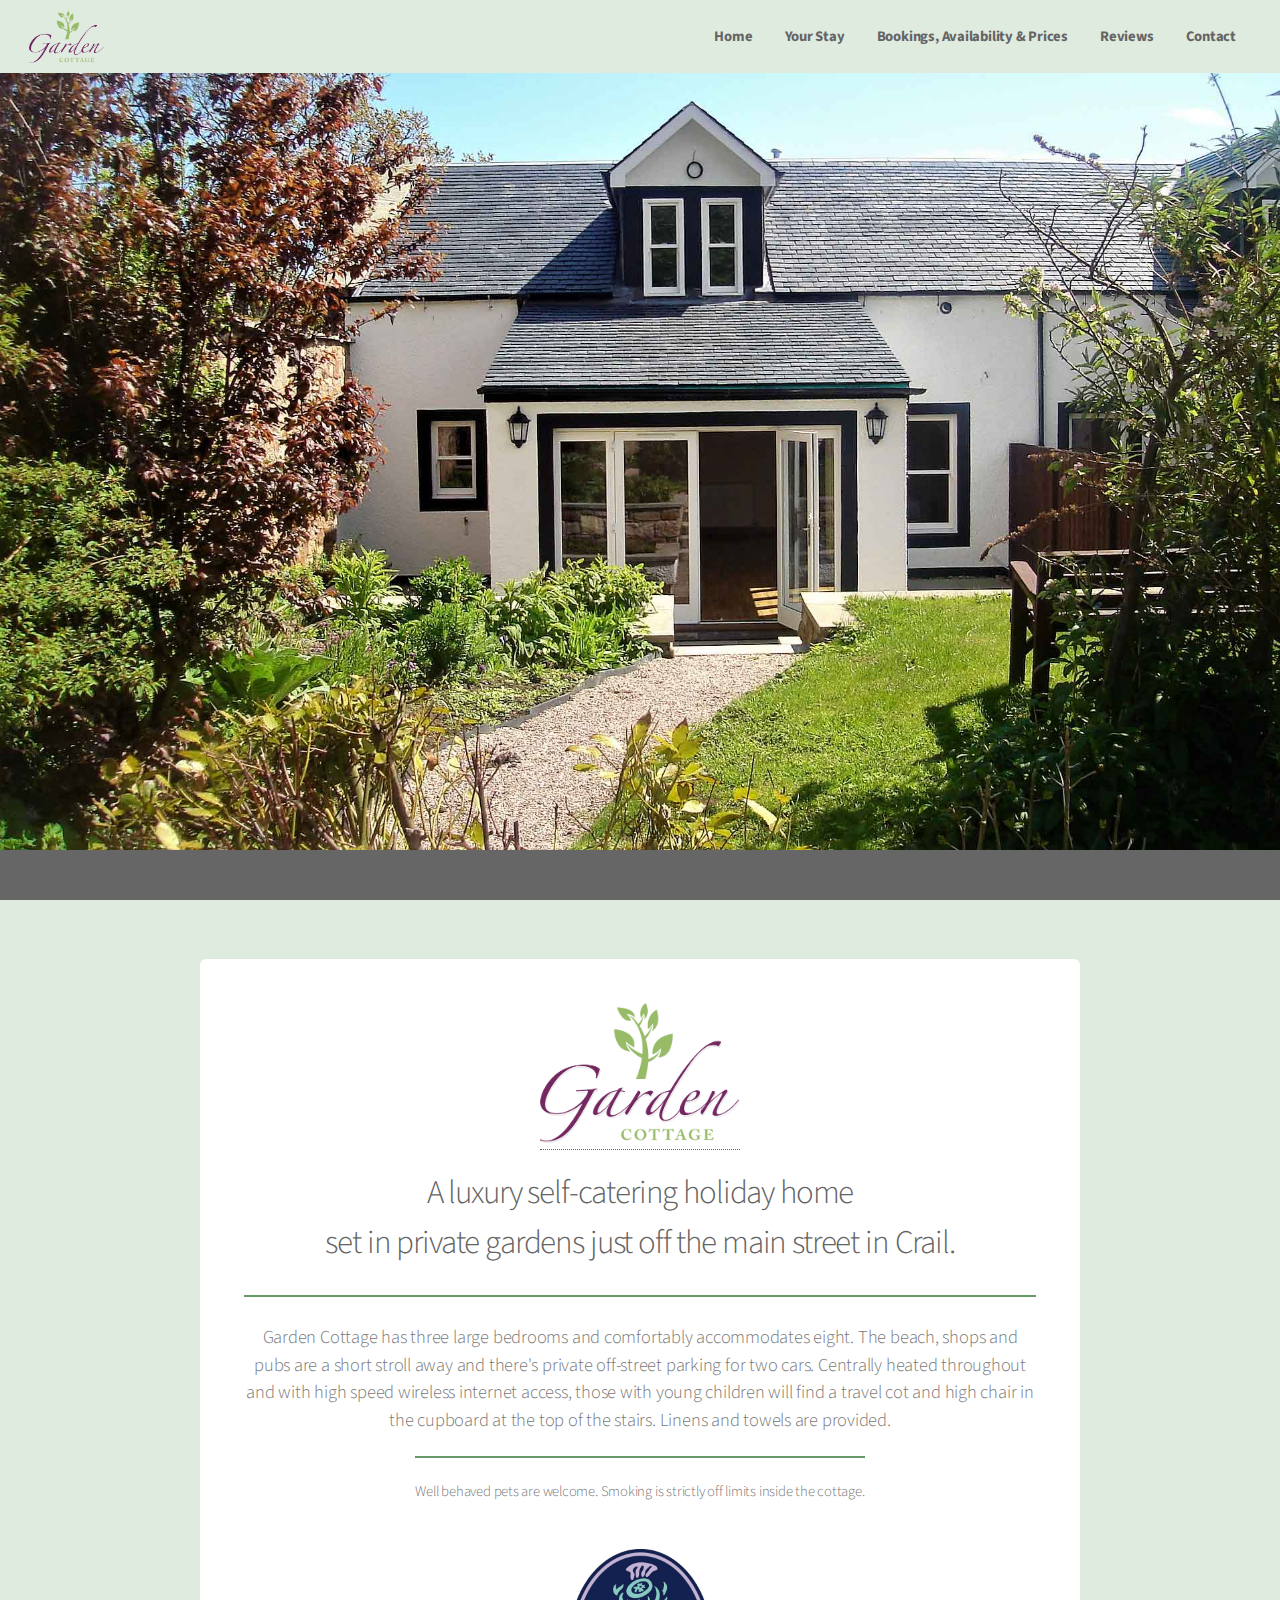
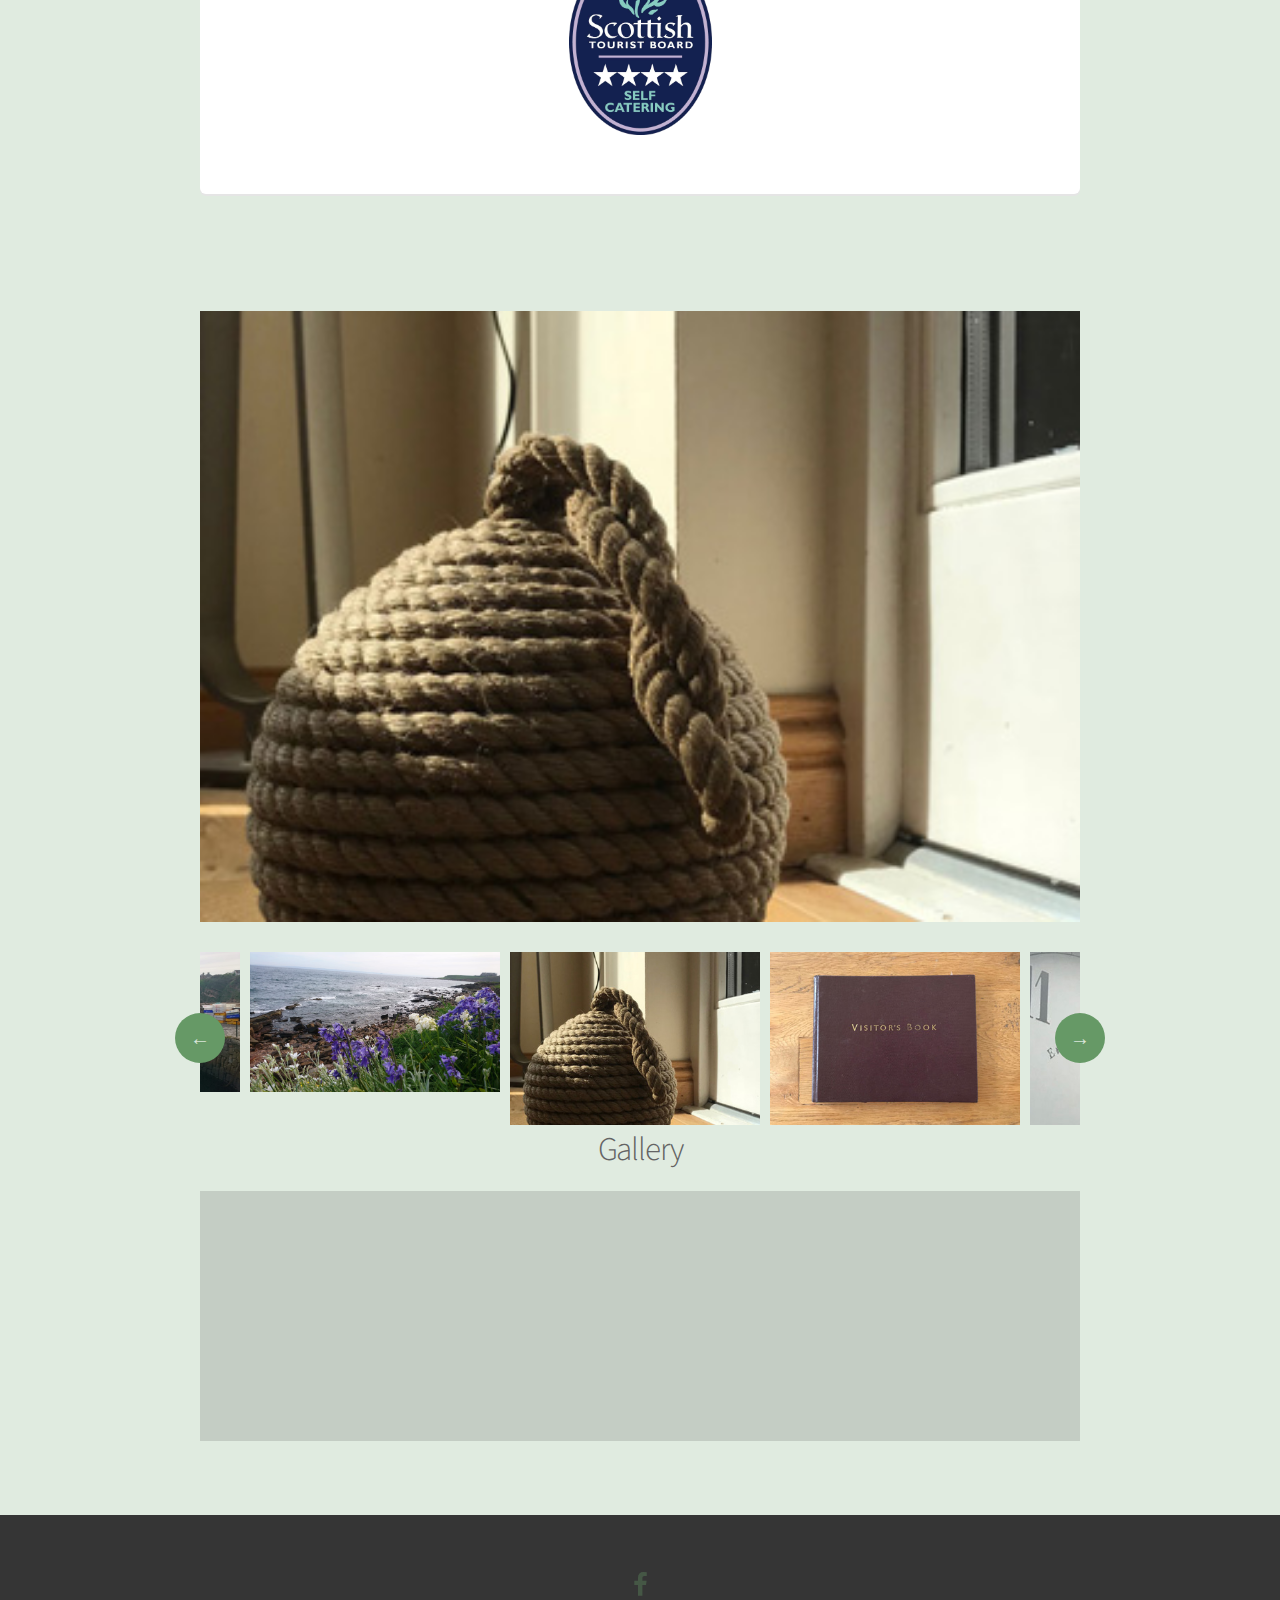
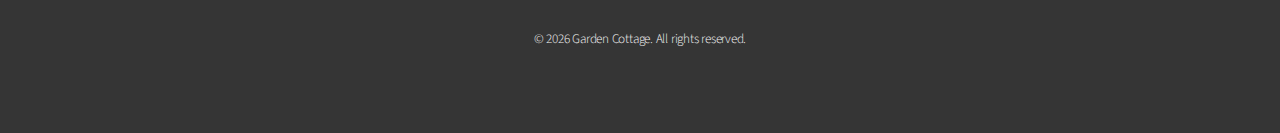
==== index.html @ d1249a4f "Further updates. Fixed homepage image. Renamed testimonials to reviews." ====
<!DOCTYPE HTML>
<html>
	<head>
		<title>Garden Cottage, Crail</title>
		<meta charset="utf-8" />
		<meta name="viewport" content="width=device-width, initial-scale=1" />
		<link rel="stylesheet" href="assets/css/main.css" />
		<link rel="stylesheet" type="text/css" href="assets/slick/slick.css"/>
		<link rel="stylesheet" type="text/css" href="assets/slick/slick-theme.css"/>
	</head>
	<body class="landing">
		<div id="page-wrapper">

			<!-- Header -->
				<header id="header" class="alt alt--home">
					<h1 class="h1--home"><a href="index.html"><img src="assets/images/garden-cottage-logo.png" height="52" width="75" /></a></h1>
					<nav id="nav">
						<ul>
							<li><a href="index.html">Home</a></li>
							<li><a href="your-stay.html">Your Stay</a></li>
							<li><a href="bookings.html">Bookings, Availability &amp; Prices</a></li>
							<li><a href="reviews.html">Reviews</a></li>
							<li><a href="contact.html">Contact</a></li>
						</ul>
					</nav>
				</header>

			<!-- Banner -->
				<section id="banner">

				</section>

			<!-- Main -->
				<section id="main" class="container">

					<section class="box special">
							<h1 class="logo"><a href="index.html"><img src="assets/images/garden-cottage-logo.png" height="140" width="200" /></a></h1>
						<header class="major">
							<h2>A luxury self-catering holiday home
							<br />
							set in private gardens just off the main street in Crail.</h2>
							<p>Garden Cottage has three large bedrooms and comfortably accommodates eight. The beach, shops and pubs are a short stroll away and there's private off-street parking for two cars. 
								Centrally heated throughout and with high speed wireless internet access, those with young children will find a travel cot and high chair in the cupboard at the top of the stairs. 
								Linens and towels are provided.</p>
								<p>Well behaved pets are welcome. Smoking is strictly off limits inside the cottage.</p>
								<img src="assets/images/visit-scotland-4-stars.png" alt="Visit Scotland 4 star badge" width="143" class="logo--visit-scotland" />
						</header>
					</section>
				</section>
				<section class="container">
					<div class="row">
						<div class="12u">
							<div class="gallery-img margin-t-2">
								<div><img src="assets/images/living-space/4.jpg" /></div>
								<div><img src="assets/images/living-space/3.jpg" /></div>
								<div><img src="assets/images/living-space/5.jpg" /></div>
								<div><img src="assets/images/living-space/6.jpg" /></div>
								<div><img src="assets/images/living-space/7.jpg" /></div>
								<div><img src="assets/images/garden/6.jpg" /></div>
								<div><img src="assets/images/garden/7.jpg" /></div>
								<div><img src="assets/images/garden/8.jpg" /></div>
								<div><img src="assets/images/garden/9.jpg" /></div>
								<div><img src="assets/images/garden/10.jpg" /></div>
								<div><img src="assets/images/harbour/1.jpg" /></div>
								<div><img src="assets/images/harbour/2.jpg" /></div>
								<div><img src="assets/images/harbour/5.jpg" /></div>
							</div>
							<div class="gallery-nav margin-t-2">
								<div><img src="assets/images/living-space/4.jpg" /></div>
								<div><img src="assets/images/living-space/3.jpg" /></div>
								<div><img src="assets/images/living-space/5.jpg" /></div>
								<div><img src="assets/images/living-space/6.jpg" /></div>
								<div><img src="assets/images/living-space/7.jpg" /></div>
								<div><img src="assets/images/garden/6.jpg" /></div>
								<div><img src="assets/images/garden/7.jpg" /></div>
								<div><img src="assets/images/garden/8.jpg" /></div>
								<div><img src="assets/images/garden/9.jpg" /></div>
								<div><img src="assets/images/garden/10.jpg" /></div>
								<div><img src="assets/images/harbour/1.jpg" /></div>
								<div><img src="assets/images/harbour/2.jpg" /></div>
								<div><img src="assets/images/harbour/5.jpg" /></div>

							</div>
						<section class="margin-b-5">
							<h2 class="text-center">Gallery</h2>
							<!-- Gallery -->
							<div class="gallery style2 medium lightbox onscroll-fade-in">
									<article>
										<a href="assets/images/living-space/originals/5.jpg" class="image">
											<img src="assets/images/living-space/4.jpg" alt="">
										</a>
										<div class="caption">
										</div>
									</article>
									<article>
										<a href="assets/images/living-space/originals/4.jpg" class="image">
											<img src="assets/images/living-space/3.jpg" alt="">
										</a>
										<div class="caption">
										</div>
									</article>
									<article>
										<a href="assets/images/living-space/originals/6.jpg" class="image">
											<img src="assets/images/living-space/5.jpg" alt="">
										</a>
										<div class="caption">
											</div>
									</article>
									<article>
										<a href="assets/images/living-space/originals/7.jpg" class="image">
											<img src="assets/images/living-space/6.jpg" alt="">
										</a>
										<div class="caption">
										</div>
									</article>
									<article>
										<a href="assets/images/living-space/originals/9.jpg" class="image">
											<img src="assets/images/living-space/7.jpg" alt="">
										</a>
										<div class="caption">
										</div>
									</article>
									<article>
										<a href="assets/images/garden/originals/7.jpg" class="image">
											<img src="assets/images/garden/7.jpg" alt="">
										</a>
											<div class="caption">
											</div>
									</article>
									<article>
										<a href="assets/images/garden/originals/6.jpg" class="image">
											<img src="assets/images/garden/6.jpg" alt="">
										</a>
										<div class="caption">
										</div>
									</article>
									<article>
										<a href="assets/images/garden/originals/8.jpg" class="image">
											<img src="assets/images/garden/8.jpg" alt="">
										</a>
										<div class="caption">
										</div>
									</article>
									<article>
										<a href="assets/images/garden/originals/9.jpg" class="image">
											<img src="assets/images/garden/9.jpg" alt="">
										</a>
										<div class="caption">
										</div>
									</article>
									<article>
										<a href="assets/images/garden/originals/11.jpg" class="image">
											<img src="assets/images/garden/11.jpg" alt="">
										</a>
										<div class="caption">
										</div>
									</article>
								</div>
							</div>
						</div>
					</div>
				</section>

			<!-- Footer -->
				<footer id="footer">
					<ul class="icons">
						<li><a href="https://www.facebook.com/Garden-Cottage-Crail-292524040769856/" class="icon fa-facebook" target="_blank"><span class="label">Facebook</span></a></li>
					</ul>
					<ul class="copyright">
						<li>&copy; <script>document.write(new Date().getFullYear());</script> Garden Cottage. All rights reserved.</li>
					</ul>
				</footer>

		</div>

		<!-- Scripts -->
		<script src="assets/js/jquery.min.js"></script>
			<script src="assets/js/browser.min.js"></script>
			<script src="assets/js/jquery.scrollex.min.js"></script>
			<script src="assets/js/jquery.dropotron.min.js"></script>
			<script src="assets/js/jquery.scrollgress.min.js"></script>
			<script src="assets/js/skel.min.js"></script>
			<script src="assets/js/gallery.js"></script>
			<script src="assets/js/util.js"></script>
			<script src="assets/js/main.js"></script>
			<script src="assets/slick/slick.min.js"></script>
	</body>
</html>
---- assets/css/main.css ----
@import url("font-awesome.min.css");
@import url("https://fonts.googleapis.com/css?family=Source+Sans+Pro:300,400,300italic,400italic");

/* Reset */

	html, body, div, span, applet, object, iframe, h1, h2, h3, h4, h5, h6, p, blockquote, pre, a, abbr, acronym, address, big, cite, code, del, dfn, em, img, ins, kbd, q, s, samp, small, strike, strong, sub, sup, tt, var, b, u, i, center, dl, dt, dd, ol, ul, li, fieldset, form, label, legend, table, caption, tbody, tfoot, thead, tr, th, td, article, aside, canvas, details, embed, figure, figcaption, footer, header, hgroup, menu, nav, output, ruby, section, summary, time, mark, audio, video {
		margin: 0;
		padding: 0;
		border: 0;
		font-size: 100%;
		font: inherit;
		vertical-align: baseline;
	}

	a {
		cursor: pointer;
	}

	article, aside, details, figcaption, figure, footer, header, hgroup, menu, nav, section {
		display: block;
	}

	body {
		line-height: 1;
	}

	ol, ul {
		list-style: none;
	}

	blockquote, q {
		quotes: none;
	}

	blockquote:before, blockquote:after, q:before, q:after {
		content: '';
		content: none;
	}

	table {
		border-collapse: collapse;
		border-spacing: 0;
	}

	body {
		-webkit-text-size-adjust: none;
	}

/* Box Model */

	*, *:before, *:after {
		-moz-box-sizing: border-box;
		-webkit-box-sizing: border-box;
		box-sizing: border-box;
	}

/* Containers */

	.container {
		margin-left: auto;
		margin-right: auto;
	}

	.container.\31 25\25 {
		width: 100%;
		max-width: 75em;
		min-width: 60em;
	}

	.container.\37 5\25 {
		width: 45em;
	}

	.container.\35 0\25 {
		width: 30em;
	}

	.container.\32 5\25 {
		width: 15em;
	}

	.container {
		width: 60em;
	}

	@media screen and (max-width: 1680px) {

		.container.\31 25\25 {
			width: 100%;
			max-width: 75em;
			min-width: 60em;
		}

		.container.\37 5\25 {
			width: 45em;
		}

		.container.\35 0\25 {
			width: 30em;
		}

		.container.\32 5\25 {
			width: 15em;
		}

		.container {
			width: 60em;
		}

	}

	@media screen and (max-width: 1280px) {

		.container.\31 25\25 {
			width: 100%;
			max-width: 75em;
			min-width: 60em;
		}

		.container.\37 5\25 {
			width: 45em;
		}

		.container.\35 0\25 {
			width: 30em;
		}

		.container.\32 5\25 {
			width: 15em;
		}

		.container {
			width: 60em;
		}

	}

	@media screen and (max-width: 980px) {

		.container.\31 25\25 {
			width: 100%;
			max-width: 112.5%;
			min-width: 90%;
		}

		.container.\37 5\25 {
			width: 67.5%;
		}

		.container.\35 0\25 {
			width: 45%;
		}

		.container.\32 5\25 {
			width: 22.5%;
		}

		.container {
			width: 90%;
		}

	}

	@media screen and (max-width: 840px) {

		.container.\31 25\25 {
			width: 100%;
			max-width: 112.5%;
			min-width: 90%;
		}

		.container.\37 5\25 {
			width: 67.5%;
		}

		.container.\35 0\25 {
			width: 45%;
		}

		.container.\32 5\25 {
			width: 22.5%;
		}

		.container {
			width: 90% !important;
		}

	}

	@media screen and (max-width: 736px) {

		.container.\31 25\25 {
			width: 100%;
			max-width: 125%;
			min-width: 100%;
		}

		.container.\37 5\25 {
			width: 75%;
		}

		.container.\35 0\25 {
			width: 50%;
		}

		.container.\32 5\25 {
			width: 25%;
		}

		.container {
			width: 100% !important;
		}

	}

	@media screen and (max-width: 480px) {

		.container.\31 25\25 {
			width: 100%;
			max-width: 125%;
			min-width: 100%;
		}

		.container.\37 5\25 {
			width: 75%;
		}

		.container.\35 0\25 {
			width: 50%;
		}

		.container.\32 5\25 {
			width: 25%;
		}

		.container {
			width: 100% !important;
		}

	}

/* Grid */

	.row {
		border-bottom: solid 1px transparent;
		-moz-box-sizing: border-box;
		-webkit-box-sizing: border-box;
		box-sizing: border-box;
	}

	.row > * {
		float: left;
		-moz-box-sizing: border-box;
		-webkit-box-sizing: border-box;
		box-sizing: border-box;
	}

	.row:after, .row:before {
		content: '';
		display: block;
		clear: both;
		height: 0;
	}

	.row.uniform > * > :first-child {
		margin-top: 0;
	}

	.row.uniform > * > :last-child {
		margin-bottom: 0;
	}

	.row.\30 \25 > * {
		padding: 0 0 0 0em;
	}

	.row.\30 \25 {
		margin: 0 0 -1px 0em;
	}

	.row.uniform.\30 \25 > * {
		padding: 0em 0 0 0em;
	}

	.row.uniform.\30 \25 {
		margin: 0em 0 -1px 0em;
	}

	.row > * {
		padding: 0 0 0 2em;
	}

	.row {
		margin: 0 0 -1px -2em;
	}

	.row.uniform > * {
		padding: 2em 0 0 2em;
	}

	.row.uniform {
		margin: -2em 0 -1px -2em;
	}

	.row.\32 00\25 > * {
		padding: 0 0 0 4em;
	}

	.row.\32 00\25 {
		margin: 0 0 -1px -4em;
	}

	.row.uniform.\32 00\25 > * {
		padding: 4em 0 0 4em;
	}

	.row.uniform.\32 00\25 {
		margin: -4em 0 -1px -4em;
	}

	.row.\31 50\25 > * {
		padding: 0 0 0 3em;
	}

	.row.\31 50\25 {
		margin: 0 0 -1px -3em;
	}

	.row.uniform.\31 50\25 > * {
		padding: 3em 0 0 3em;
	}

	.row.uniform.\31 50\25 {
		margin: -3em 0 -1px -3em;
	}

	.row.\35 0\25 > * {
		padding: 0 0 0 1em;
	}

	.row.\35 0\25 {
		margin: 0 0 -1px -1em;
	}

	.row.uniform.\35 0\25 > * {
		padding: 1em 0 0 1em;
	}

	.row.uniform.\35 0\25 {
		margin: -1em 0 -1px -1em;
	}

	.row.\32 5\25 > * {
		padding: 0 0 0 0.5em;
	}

	.row.\32 5\25 {
		margin: 0 0 -1px -0.5em;
	}

	.row.uniform.\32 5\25 > * {
		padding: 0.5em 0 0 0.5em;
	}

	.row.uniform.\32 5\25 {
		margin: -0.5em 0 -1px -0.5em;
	}

	.\31 2u, .\31 2u\24 {
		width: 100%;
		clear: none;
		margin-left: 0;
	}

	.\31 1u, .\31 1u\24 {
		width: 91.6666666667%;
		clear: none;
		margin-left: 0;
	}

	.\31 0u, .\31 0u\24 {
		width: 83.3333333333%;
		clear: none;
		margin-left: 0;
	}

	.\39 u, .\39 u\24 {
		width: 75%;
		clear: none;
		margin-left: 0;
	}

	.\38 u, .\38 u\24 {
		width: 66.6666666667%;
		clear: none;
		margin-left: 0;
	}

	.\37 u, .\37 u\24 {
		width: 58.3333333333%;
		clear: none;
		margin-left: 0;
	}

	.\36 u, .\36 u\24 {
		width: 50%;
		clear: none;
		margin-left: 0;
	}

	.\35 u, .\35 u\24 {
		width: 41.6666666667%;
		clear: none;
		margin-left: 0;
	}

	.\34 u, .\34 u\24 {
		width: 33.3333333333%;
		clear: none;
		margin-left: 0;
	}

	.\33 u, .\33 u\24 {
		width: 25%;
		clear: none;
		margin-left: 0;
	}

	.\32 u, .\32 u\24 {
		width: 16.6666666667%;
		clear: none;
		margin-left: 0;
	}

	.\31 u, .\31 u\24 {
		width: 8.3333333333%;
		clear: none;
		margin-left: 0;
	}

	.\31 2u\24 + *,
	.\31 1u\24 + *,
	.\31 0u\24 + *,
	.\39 u\24 + *,
	.\38 u\24 + *,
	.\37 u\24 + *,
	.\36 u\24 + *,
	.\35 u\24 + *,
	.\34 u\24 + *,
	.\33 u\24 + *,
	.\32 u\24 + *,
	.\31 u\24 + * {
		clear: left;
	}

	.\-11u {
		margin-left: 91.66667%;
	}

	.\-10u {
		margin-left: 83.33333%;
	}

	.\-9u {
		margin-left: 75%;
	}

	.\-8u {
		margin-left: 66.66667%;
	}

	.\-7u {
		margin-left: 58.33333%;
	}

	.\-6u {
		margin-left: 50%;
	}

	.\-5u {
		margin-left: 41.66667%;
	}

	.\-4u {
		margin-left: 33.33333%;
	}

	.\-3u {
		margin-left: 25%;
	}

	.\-2u {
		margin-left: 16.66667%;
	}

	.\-1u {
		margin-left: 8.33333%;
	}

	@media screen and (max-width: 1680px) {

		.row > * {
			padding: 0 0 0 2em;
		}

		.row {
			margin: 0 0 -1px -2em;
		}

		.row.uniform > * {
			padding: 2em 0 0 2em;
		}

		.row.uniform {
			margin: -2em 0 -1px -2em;
		}

		.row.\32 00\25 > * {
			padding: 0 0 0 4em;
		}

		.row.\32 00\25 {
			margin: 0 0 -1px -4em;
		}

		.row.uniform.\32 00\25 > * {
			padding: 4em 0 0 4em;
		}

		.row.uniform.\32 00\25 {
			margin: -4em 0 -1px -4em;
		}

		.row.\31 50\25 > * {
			padding: 0 0 0 3em;
		}

		.row.\31 50\25 {
			margin: 0 0 -1px -3em;
		}

		.row.uniform.\31 50\25 > * {
			padding: 3em 0 0 3em;
		}

		.row.uniform.\31 50\25 {
			margin: -3em 0 -1px -3em;
		}

		.row.\35 0\25 > * {
			padding: 0 0 0 1em;
		}

		.row.\35 0\25 {
			margin: 0 0 -1px -1em;
		}

		.row.uniform.\35 0\25 > * {
			padding: 1em 0 0 1em;
		}

		.row.uniform.\35 0\25 {
			margin: -1em 0 -1px -1em;
		}

		.row.\32 5\25 > * {
			padding: 0 0 0 0.5em;
		}

		.row.\32 5\25 {
			margin: 0 0 -1px -0.5em;
		}

		.row.uniform.\32 5\25 > * {
			padding: 0.5em 0 0 0.5em;
		}

		.row.uniform.\32 5\25 {
			margin: -0.5em 0 -1px -0.5em;
		}

		.\31 2u\28wide\29, .\31 2u\24\28wide\29 {
			width: 100%;
			clear: none;
			margin-left: 0;
		}

		.\31 1u\28wide\29, .\31 1u\24\28wide\29 {
			width: 91.6666666667%;
			clear: none;
			margin-left: 0;
		}

		.\31 0u\28wide\29, .\31 0u\24\28wide\29 {
			width: 83.3333333333%;
			clear: none;
			margin-left: 0;
		}

		.\39 u\28wide\29, .\39 u\24\28wide\29 {
			width: 75%;
			clear: none;
			margin-left: 0;
		}

		.\38 u\28wide\29, .\38 u\24\28wide\29 {
			width: 66.6666666667%;
			clear: none;
			margin-left: 0;
		}

		.\37 u\28wide\29, .\37 u\24\28wide\29 {
			width: 58.3333333333%;
			clear: none;
			margin-left: 0;
		}

		.\36 u\28wide\29, .\36 u\24\28wide\29 {
			width: 50%;
			clear: none;
			margin-left: 0;
		}

		.\35 u\28wide\29, .\35 u\24\28wide\29 {
			width: 41.6666666667%;
			clear: none;
			margin-left: 0;
		}

		.\34 u\28wide\29, .\34 u\24\28wide\29 {
			width: 33.3333333333%;
			clear: none;
			margin-left: 0;
		}

		.\33 u\28wide\29, .\33 u\24\28wide\29 {
			width: 25%;
			clear: none;
			margin-left: 0;
		}

		.\32 u\28wide\29, .\32 u\24\28wide\29 {
			width: 16.6666666667%;
			clear: none;
			margin-left: 0;
		}

		.\31 u\28wide\29, .\31 u\24\28wide\29 {
			width: 8.3333333333%;
			clear: none;
			margin-left: 0;
		}

		.\31 2u\24\28wide\29 + *,
		.\31 1u\24\28wide\29 + *,
		.\31 0u\24\28wide\29 + *,
		.\39 u\24\28wide\29 + *,
		.\38 u\24\28wide\29 + *,
		.\37 u\24\28wide\29 + *,
		.\36 u\24\28wide\29 + *,
		.\35 u\24\28wide\29 + *,
		.\34 u\24\28wide\29 + *,
		.\33 u\24\28wide\29 + *,
		.\32 u\24\28wide\29 + *,
		.\31 u\24\28wide\29 + * {
			clear: left;
		}

		.\-11u\28wide\29 {
			margin-left: 91.66667%;
		}

		.\-10u\28wide\29 {
			margin-left: 83.33333%;
		}

		.\-9u\28wide\29 {
			margin-left: 75%;
		}

		.\-8u\28wide\29 {
			margin-left: 66.66667%;
		}

		.\-7u\28wide\29 {
			margin-left: 58.33333%;
		}

		.\-6u\28wide\29 {
			margin-left: 50%;
		}

		.\-5u\28wide\29 {
			margin-left: 41.66667%;
		}

		.\-4u\28wide\29 {
			margin-left: 33.33333%;
		}

		.\-3u\28wide\29 {
			margin-left: 25%;
		}

		.\-2u\28wide\29 {
			margin-left: 16.66667%;
		}

		.\-1u\28wide\29 {
			margin-left: 8.33333%;
		}

	}

	@media screen and (max-width: 1280px) {

		.row > * {
			padding: 0 0 0 2em;
		}

		.row {
			margin: 0 0 -1px -2em;
		}

		.row.uniform > * {
			padding: 2em 0 0 2em;
		}

		.row.uniform {
			margin: -2em 0 -1px -2em;
		}

		.row.\32 00\25 > * {
			padding: 0 0 0 4em;
		}

		.row.\32 00\25 {
			margin: 0 0 -1px -4em;
		}

		.row.uniform.\32 00\25 > * {
			padding: 4em 0 0 4em;
		}

		.row.uniform.\32 00\25 {
			margin: -4em 0 -1px -4em;
		}

		.row.\31 50\25 > * {
			padding: 0 0 0 3em;
		}

		.row.\31 50\25 {
			margin: 0 0 -1px -3em;
		}

		.row.uniform.\31 50\25 > * {
			padding: 3em 0 0 3em;
		}

		.row.uniform.\31 50\25 {
			margin: -3em 0 -1px -3em;
		}

		.row.\35 0\25 > * {
			padding: 0 0 0 1em;
		}

		.row.\35 0\25 {
			margin: 0 0 -1px -1em;
		}

		.row.uniform.\35 0\25 > * {
			padding: 1em 0 0 1em;
		}

		.row.uniform.\35 0\25 {
			margin: -1em 0 -1px -1em;
		}

		.row.\32 5\25 > * {
			padding: 0 0 0 0.5em;
		}

		.row.\32 5\25 {
			margin: 0 0 -1px -0.5em;
		}

		.row.uniform.\32 5\25 > * {
			padding: 0.5em 0 0 0.5em;
		}

		.row.uniform.\32 5\25 {
			margin: -0.5em 0 -1px -0.5em;
		}

		.\31 2u\28normal\29, .\31 2u\24\28normal\29 {
			width: 100%;
			clear: none;
			margin-left: 0;
		}

		.\31 1u\28normal\29, .\31 1u\24\28normal\29 {
			width: 91.6666666667%;
			clear: none;
			margin-left: 0;
		}

		.\31 0u\28normal\29, .\31 0u\24\28normal\29 {
			width: 83.3333333333%;
			clear: none;
			margin-left: 0;
		}

		.\39 u\28normal\29, .\39 u\24\28normal\29 {
			width: 75%;
			clear: none;
			margin-left: 0;
		}

		.\38 u\28normal\29, .\38 u\24\28normal\29 {
			width: 66.6666666667%;
			clear: none;
			margin-left: 0;
		}

		.\37 u\28normal\29, .\37 u\24\28normal\29 {
			width: 58.3333333333%;
			clear: none;
			margin-left: 0;
		}

		.\36 u\28normal\29, .\36 u\24\28normal\29 {
			width: 50%;
			clear: none;
			margin-left: 0;
		}

		.\35 u\28normal\29, .\35 u\24\28normal\29 {
			width: 41.6666666667%;
			clear: none;
			margin-left: 0;
		}

		.\34 u\28normal\29, .\34 u\24\28normal\29 {
			width: 33.3333333333%;
			clear: none;
			margin-left: 0;
		}

		.\33 u\28normal\29, .\33 u\24\28normal\29 {
			width: 25%;
			clear: none;
			margin-left: 0;
		}

		.\32 u\28normal\29, .\32 u\24\28normal\29 {
			width: 16.6666666667%;
			clear: none;
			margin-left: 0;
		}

		.\31 u\28normal\29, .\31 u\24\28normal\29 {
			width: 8.3333333333%;
			clear: none;
			margin-left: 0;
		}

		.\31 2u\24\28normal\29 + *,
		.\31 1u\24\28normal\29 + *,
		.\31 0u\24\28normal\29 + *,
		.\39 u\24\28normal\29 + *,
		.\38 u\24\28normal\29 + *,
		.\37 u\24\28normal\29 + *,
		.\36 u\24\28normal\29 + *,
		.\35 u\24\28normal\29 + *,
		.\34 u\24\28normal\29 + *,
		.\33 u\24\28normal\29 + *,
		.\32 u\24\28normal\29 + *,
		.\31 u\24\28normal\29 + * {
			clear: left;
		}

		.\-11u\28normal\29 {
			margin-left: 91.66667%;
		}

		.\-10u\28normal\29 {
			margin-left: 83.33333%;
		}

		.\-9u\28normal\29 {
			margin-left: 75%;
		}

		.\-8u\28normal\29 {
			margin-left: 66.66667%;
		}

		.\-7u\28normal\29 {
			margin-left: 58.33333%;
		}

		.\-6u\28normal\29 {
			margin-left: 50%;
		}

		.\-5u\28normal\29 {
			margin-left: 41.66667%;
		}

		.\-4u\28normal\29 {
			margin-left: 33.33333%;
		}

		.\-3u\28normal\29 {
			margin-left: 25%;
		}

		.\-2u\28normal\29 {
			margin-left: 16.66667%;
		}

		.\-1u\28normal\29 {
			margin-left: 8.33333%;
		}

	}

	@media screen and (max-width: 980px) {

		.row > * {
			padding: 0 0 0 2em;
		}

		.row {
			margin: 0 0 -1px -2em;
		}

		.row.uniform > * {
			padding: 2em 0 0 2em;
		}

		.row.uniform {
			margin: -2em 0 -1px -2em;
		}

		.row.\32 00\25 > * {
			padding: 0 0 0 4em;
		}

		.row.\32 00\25 {
			margin: 0 0 -1px -4em;
		}

		.row.uniform.\32 00\25 > * {
			padding: 4em 0 0 4em;
		}

		.row.uniform.\32 00\25 {
			margin: -4em 0 -1px -4em;
		}

		.row.\31 50\25 > * {
			padding: 0 0 0 3em;
		}

		.row.\31 50\25 {
			margin: 0 0 -1px -3em;
		}

		.row.uniform.\31 50\25 > * {
			padding: 3em 0 0 3em;
		}

		.row.uniform.\31 50\25 {
			margin: -3em 0 -1px -3em;
		}

		.row.\35 0\25 > * {
			padding: 0 0 0 1em;
		}

		.row.\35 0\25 {
			margin: 0 0 -1px -1em;
		}

		.row.uniform.\35 0\25 > * {
			padding: 1em 0 0 1em;
		}

		.row.uniform.\35 0\25 {
			margin: -1em 0 -1px -1em;
		}

		.row.\32 5\25 > * {
			padding: 0 0 0 0.5em;
		}

		.row.\32 5\25 {
			margin: 0 0 -1px -0.5em;
		}

		.row.uniform.\32 5\25 > * {
			padding: 0.5em 0 0 0.5em;
		}

		.row.uniform.\32 5\25 {
			margin: -0.5em 0 -1px -0.5em;
		}

		.\31 2u\28narrow\29, .\31 2u\24\28narrow\29 {
			width: 100%;
			clear: none;
			margin-left: 0;
		}

		.\31 1u\28narrow\29, .\31 1u\24\28narrow\29 {
			width: 91.6666666667%;
			clear: none;
			margin-left: 0;
		}

		.\31 0u\28narrow\29, .\31 0u\24\28narrow\29 {
			width: 83.3333333333%;
			clear: none;
			margin-left: 0;
		}

		.\39 u\28narrow\29, .\39 u\24\28narrow\29 {
			width: 75%;
			clear: none;
			margin-left: 0;
		}

		.\38 u\28narrow\29, .\38 u\24\28narrow\29 {
			width: 66.6666666667%;
			clear: none;
			margin-left: 0;
		}

		.\37 u\28narrow\29, .\37 u\24\28narrow\29 {
			width: 58.3333333333%;
			clear: none;
			margin-left: 0;
		}

		.\36 u\28narrow\29, .\36 u\24\28narrow\29 {
			width: 50%;
			clear: none;
			margin-left: 0;
		}

		.\35 u\28narrow\29, .\35 u\24\28narrow\29 {
			width: 41.6666666667%;
			clear: none;
			margin-left: 0;
		}

		.\34 u\28narrow\29, .\34 u\24\28narrow\29 {
			width: 33.3333333333%;
			clear: none;
			margin-left: 0;
		}

		.\33 u\28narrow\29, .\33 u\24\28narrow\29 {
			width: 25%;
			clear: none;
			margin-left: 0;
		}

		.\32 u\28narrow\29, .\32 u\24\28narrow\29 {
			width: 16.6666666667%;
			clear: none;
			margin-left: 0;
		}

		.\31 u\28narrow\29, .\31 u\24\28narrow\29 {
			width: 8.3333333333%;
			clear: none;
			margin-left: 0;
		}

		.\31 2u\24\28narrow\29 + *,
		.\31 1u\24\28narrow\29 + *,
		.\31 0u\24\28narrow\29 + *,
		.\39 u\24\28narrow\29 + *,
		.\38 u\24\28narrow\29 + *,
		.\37 u\24\28narrow\29 + *,
		.\36 u\24\28narrow\29 + *,
		.\35 u\24\28narrow\29 + *,
		.\34 u\24\28narrow\29 + *,
		.\33 u\24\28narrow\29 + *,
		.\32 u\24\28narrow\29 + *,
		.\31 u\24\28narrow\29 + * {
			clear: left;
		}

		.\-11u\28narrow\29 {
			margin-left: 91.66667%;
		}

		.\-10u\28narrow\29 {
			margin-left: 83.33333%;
		}

		.\-9u\28narrow\29 {
			margin-left: 75%;
		}

		.\-8u\28narrow\29 {
			margin-left: 66.66667%;
		}

		.\-7u\28narrow\29 {
			margin-left: 58.33333%;
		}

		.\-6u\28narrow\29 {
			margin-left: 50%;
		}

		.\-5u\28narrow\29 {
			margin-left: 41.66667%;
		}

		.\-4u\28narrow\29 {
			margin-left: 33.33333%;
		}

		.\-3u\28narrow\29 {
			margin-left: 25%;
		}

		.\-2u\28narrow\29 {
			margin-left: 16.66667%;
		}

		.\-1u\28narrow\29 {
			margin-left: 8.33333%;
		}

	}

	@media screen and (max-width: 840px) {

		.row > * {
			padding: 0 0 0 2em;
		}

		.row {
			margin: 0 0 -1px -2em;
		}

		.row.uniform > * {
			padding: 2em 0 0 2em;
		}

		.row.uniform {
			margin: -2em 0 -1px -2em;
		}

		.row.\32 00\25 > * {
			padding: 0 0 0 4em;
		}

		.row.\32 00\25 {
			margin: 0 0 -1px -4em;
		}

		.row.uniform.\32 00\25 > * {
			padding: 4em 0 0 4em;
		}

		.row.uniform.\32 00\25 {
			margin: -4em 0 -1px -4em;
		}

		.row.\31 50\25 > * {
			padding: 0 0 0 3em;
		}

		.row.\31 50\25 {
			margin: 0 0 -1px -3em;
		}

		.row.uniform.\31 50\25 > * {
			padding: 3em 0 0 3em;
		}

		.row.uniform.\31 50\25 {
			margin: -3em 0 -1px -3em;
		}

		.row.\35 0\25 > * {
			padding: 0 0 0 1em;
		}

		.row.\35 0\25 {
			margin: 0 0 -1px -1em;
		}

		.row.uniform.\35 0\25 > * {
			padding: 1em 0 0 1em;
		}

		.row.uniform.\35 0\25 {
			margin: -1em 0 -1px -1em;
		}

		.row.\32 5\25 > * {
			padding: 0 0 0 0.5em;
		}

		.row.\32 5\25 {
			margin: 0 0 -1px -0.5em;
		}

		.row.uniform.\32 5\25 > * {
			padding: 0.5em 0 0 0.5em;
		}

		.row.uniform.\32 5\25 {
			margin: -0.5em 0 -1px -0.5em;
		}

		.\31 2u\28narrower\29, .\31 2u\24\28narrower\29 {
			width: 100%;
			clear: none;
			margin-left: 0;
		}

		.\31 1u\28narrower\29, .\31 1u\24\28narrower\29 {
			width: 91.6666666667%;
			clear: none;
			margin-left: 0;
		}

		.\31 0u\28narrower\29, .\31 0u\24\28narrower\29 {
			width: 83.3333333333%;
			clear: none;
			margin-left: 0;
		}

		.\39 u\28narrower\29, .\39 u\24\28narrower\29 {
			width: 75%;
			clear: none;
			margin-left: 0;
		}

		.\38 u\28narrower\29, .\38 u\24\28narrower\29 {
			width: 66.6666666667%;
			clear: none;
			margin-left: 0;
		}

		.\37 u\28narrower\29, .\37 u\24\28narrower\29 {
			width: 58.3333333333%;
			clear: none;
			margin-left: 0;
		}

		.\36 u\28narrower\29, .\36 u\24\28narrower\29 {
			width: 50%;
			clear: none;
			margin-left: 0;
		}

		.\35 u\28narrower\29, .\35 u\24\28narrower\29 {
			width: 41.6666666667%;
			clear: none;
			margin-left: 0;
		}

		.\34 u\28narrower\29, .\34 u\24\28narrower\29 {
			width: 33.3333333333%;
			clear: none;
			margin-left: 0;
		}

		.\33 u\28narrower\29, .\33 u\24\28narrower\29 {
			width: 25%;
			clear: none;
			margin-left: 0;
		}

		.\32 u\28narrower\29, .\32 u\24\28narrower\29 {
			width: 16.6666666667%;
			clear: none;
			margin-left: 0;
		}

		.\31 u\28narrower\29, .\31 u\24\28narrower\29 {
			width: 8.3333333333%;
			clear: none;
			margin-left: 0;
		}

		.\31 2u\24\28narrower\29 + *,
		.\31 1u\24\28narrower\29 + *,
		.\31 0u\24\28narrower\29 + *,
		.\39 u\24\28narrower\29 + *,
		.\38 u\24\28narrower\29 + *,
		.\37 u\24\28narrower\29 + *,
		.\36 u\24\28narrower\29 + *,
		.\35 u\24\28narrower\29 + *,
		.\34 u\24\28narrower\29 + *,
		.\33 u\24\28narrower\29 + *,
		.\32 u\24\28narrower\29 + *,
		.\31 u\24\28narrower\29 + * {
			clear: left;
		}

		.\-11u\28narrower\29 {
			margin-left: 91.66667%;
		}

		.\-10u\28narrower\29 {
			margin-left: 83.33333%;
		}

		.\-9u\28narrower\29 {
			margin-left: 75%;
		}

		.\-8u\28narrower\29 {
			margin-left: 66.66667%;
		}

		.\-7u\28narrower\29 {
			margin-left: 58.33333%;
		}

		.\-6u\28narrower\29 {
			margin-left: 50%;
		}

		.\-5u\28narrower\29 {
			margin-left: 41.66667%;
		}

		.\-4u\28narrower\29 {
			margin-left: 33.33333%;
		}

		.\-3u\28narrower\29 {
			margin-left: 25%;
		}

		.\-2u\28narrower\29 {
			margin-left: 16.66667%;
		}

		.\-1u\28narrower\29 {
			margin-left: 8.33333%;
		}

	}

	@media screen and (max-width: 736px) {

		.row > * {
			padding: 0 0 0 2em;
		}

		.row {
			margin: 0 0 -1px -2em;
		}

		.row.uniform > * {
			padding: 2em 0 0 2em;
		}

		.row.uniform {
			margin: -2em 0 -1px -2em;
		}

		.row.\32 00\25 > * {
			padding: 0 0 0 4em;
		}

		.row.\32 00\25 {
			margin: 0 0 -1px -4em;
		}

		.row.uniform.\32 00\25 > * {
			padding: 4em 0 0 4em;
		}

		.row.uniform.\32 00\25 {
			margin: -4em 0 -1px -4em;
		}

		.row.\31 50\25 > * {
			padding: 0 0 0 3em;
		}

		.row.\31 50\25 {
			margin: 0 0 -1px -3em;
		}

		.row.uniform.\31 50\25 > * {
			padding: 3em 0 0 3em;
		}

		.row.uniform.\31 50\25 {
			margin: -3em 0 -1px -3em;
		}

		.row.\35 0\25 > * {
			padding: 0 0 0 1em;
		}

		.row.\35 0\25 {
			margin: 0 0 -1px -1em;
		}

		.row.uniform.\35 0\25 > * {
			padding: 1em 0 0 1em;
		}

		.row.uniform.\35 0\25 {
			margin: -1em 0 -1px -1em;
		}

		.row.\32 5\25 > * {
			padding: 0 0 0 0.5em;
		}

		.row.\32 5\25 {
			margin: 0 0 -1px -0.5em;
		}

		.row.uniform.\32 5\25 > * {
			padding: 0.5em 0 0 0.5em;
		}

		.row.uniform.\32 5\25 {
			margin: -0.5em 0 -1px -0.5em;
		}

		.\31 2u\28mobile\29, .\31 2u\24\28mobile\29 {
			width: 100%;
			clear: none;
			margin-left: 0;
		}

		.\31 1u\28mobile\29, .\31 1u\24\28mobile\29 {
			width: 91.6666666667%;
			clear: none;
			margin-left: 0;
		}

		.\31 0u\28mobile\29, .\31 0u\24\28mobile\29 {
			width: 83.3333333333%;
			clear: none;
			margin-left: 0;
		}

		.\39 u\28mobile\29, .\39 u\24\28mobile\29 {
			width: 75%;
			clear: none;
			margin-left: 0;
		}

		.\38 u\28mobile\29, .\38 u\24\28mobile\29 {
			width: 66.6666666667%;
			clear: none;
			margin-left: 0;
		}

		.\37 u\28mobile\29, .\37 u\24\28mobile\29 {
			width: 58.3333333333%;
			clear: none;
			margin-left: 0;
		}

		.\36 u\28mobile\29, .\36 u\24\28mobile\29 {
			width: 50%;
			clear: none;
			margin-left: 0;
		}

		.\35 u\28mobile\29, .\35 u\24\28mobile\29 {
			width: 41.6666666667%;
			clear: none;
			margin-left: 0;
		}

		.\34 u\28mobile\29, .\34 u\24\28mobile\29 {
			width: 33.3333333333%;
			clear: none;
			margin-left: 0;
		}

		.\33 u\28mobile\29, .\33 u\24\28mobile\29 {
			width: 25%;
			clear: none;
			margin-left: 0;
		}

		.\32 u\28mobile\29, .\32 u\24\28mobile\29 {
			width: 16.6666666667%;
			clear: none;
			margin-left: 0;
		}

		.\31 u\28mobile\29, .\31 u\24\28mobile\29 {
			width: 8.3333333333%;
			clear: none;
			margin-left: 0;
		}

		.\31 2u\24\28mobile\29 + *,
		.\31 1u\24\28mobile\29 + *,
		.\31 0u\24\28mobile\29 + *,
		.\39 u\24\28mobile\29 + *,
		.\38 u\24\28mobile\29 + *,
		.\37 u\24\28mobile\29 + *,
		.\36 u\24\28mobile\29 + *,
		.\35 u\24\28mobile\29 + *,
		.\34 u\24\28mobile\29 + *,
		.\33 u\24\28mobile\29 + *,
		.\32 u\24\28mobile\29 + *,
		.\31 u\24\28mobile\29 + * {
			clear: left;
		}

		.\-11u\28mobile\29 {
			margin-left: 91.66667%;
		}

		.\-10u\28mobile\29 {
			margin-left: 83.33333%;
		}

		.\-9u\28mobile\29 {
			margin-left: 75%;
		}

		.\-8u\28mobile\29 {
			margin-left: 66.66667%;
		}

		.\-7u\28mobile\29 {
			margin-left: 58.33333%;
		}

		.\-6u\28mobile\29 {
			margin-left: 50%;
		}

		.\-5u\28mobile\29 {
			margin-left: 41.66667%;
		}

		.\-4u\28mobile\29 {
			margin-left: 33.33333%;
		}

		.\-3u\28mobile\29 {
			margin-left: 25%;
		}

		.\-2u\28mobile\29 {
			margin-left: 16.66667%;
		}

		.\-1u\28mobile\29 {
			margin-left: 8.33333%;
		}

	}

	@media screen and (max-width: 480px) {

		.row > * {
			padding: 0 0 0 2em;
		}

		.row {
			margin: 0 0 -1px -2em;
		}

		.row.uniform > * {
			padding: 2em 0 0 2em;
		}

		.row.uniform {
			margin: -2em 0 -1px -2em;
		}

		.row.\32 00\25 > * {
			padding: 0 0 0 4em;
		}

		.row.\32 00\25 {
			margin: 0 0 -1px -4em;
		}

		.row.uniform.\32 00\25 > * {
			padding: 4em 0 0 4em;
		}

		.row.uniform.\32 00\25 {
			margin: -4em 0 -1px -4em;
		}

		.row.\31 50\25 > * {
			padding: 0 0 0 3em;
		}

		.row.\31 50\25 {
			margin: 0 0 -1px -3em;
		}

		.row.uniform.\31 50\25 > * {
			padding: 3em 0 0 3em;
		}

		.row.uniform.\31 50\25 {
			margin: -3em 0 -1px -3em;
		}

		.row.\35 0\25 > * {
			padding: 0 0 0 1em;
		}

		.row.\35 0\25 {
			margin: 0 0 -1px -1em;
		}

		.row.uniform.\35 0\25 > * {
			padding: 1em 0 0 1em;
		}

		.row.uniform.\35 0\25 {
			margin: -1em 0 -1px -1em;
		}

		.row.\32 5\25 > * {
			padding: 0 0 0 0.5em;
		}

		.row.\32 5\25 {
			margin: 0 0 -1px -0.5em;
		}

		.row.uniform.\32 5\25 > * {
			padding: 0.5em 0 0 0.5em;
		}

		.row.uniform.\32 5\25 {
			margin: -0.5em 0 -1px -0.5em;
		}

		.\31 2u\28mobilep\29, .\31 2u\24\28mobilep\29 {
			width: 100%;
			clear: none;
			margin-left: 0;
		}

		.\31 1u\28mobilep\29, .\31 1u\24\28mobilep\29 {
			width: 91.6666666667%;
			clear: none;
			margin-left: 0;
		}

		.\31 0u\28mobilep\29, .\31 0u\24\28mobilep\29 {
			width: 83.3333333333%;
			clear: none;
			margin-left: 0;
		}

		.\39 u\28mobilep\29, .\39 u\24\28mobilep\29 {
			width: 75%;
			clear: none;
			margin-left: 0;
		}

		.\38 u\28mobilep\29, .\38 u\24\28mobilep\29 {
			width: 66.6666666667%;
			clear: none;
			margin-left: 0;
		}

		.\37 u\28mobilep\29, .\37 u\24\28mobilep\29 {
			width: 58.3333333333%;
			clear: none;
			margin-left: 0;
		}

		.\36 u\28mobilep\29, .\36 u\24\28mobilep\29 {
			width: 50%;
			clear: none;
			margin-left: 0;
		}

		.\35 u\28mobilep\29, .\35 u\24\28mobilep\29 {
			width: 41.6666666667%;
			clear: none;
			margin-left: 0;
		}

		.\34 u\28mobilep\29, .\34 u\24\28mobilep\29 {
			width: 33.3333333333%;
			clear: none;
			margin-left: 0;
		}

		.\33 u\28mobilep\29, .\33 u\24\28mobilep\29 {
			width: 25%;
			clear: none;
			margin-left: 0;
		}

		.\32 u\28mobilep\29, .\32 u\24\28mobilep\29 {
			width: 16.6666666667%;
			clear: none;
			margin-left: 0;
		}

		.\31 u\28mobilep\29, .\31 u\24\28mobilep\29 {
			width: 8.3333333333%;
			clear: none;
			margin-left: 0;
		}

		.\31 2u\24\28mobilep\29 + *,
		.\31 1u\24\28mobilep\29 + *,
		.\31 0u\24\28mobilep\29 + *,
		.\39 u\24\28mobilep\29 + *,
		.\38 u\24\28mobilep\29 + *,
		.\37 u\24\28mobilep\29 + *,
		.\36 u\24\28mobilep\29 + *,
		.\35 u\24\28mobilep\29 + *,
		.\34 u\24\28mobilep\29 + *,
		.\33 u\24\28mobilep\29 + *,
		.\32 u\24\28mobilep\29 + *,
		.\31 u\24\28mobilep\29 + * {
			clear: left;
		}

		.\-11u\28mobilep\29 {
			margin-left: 91.66667%;
		}

		.\-10u\28mobilep\29 {
			margin-left: 83.33333%;
		}

		.\-9u\28mobilep\29 {
			margin-left: 75%;
		}

		.\-8u\28mobilep\29 {
			margin-left: 66.66667%;
		}

		.\-7u\28mobilep\29 {
			margin-left: 58.33333%;
		}

		.\-6u\28mobilep\29 {
			margin-left: 50%;
		}

		.\-5u\28mobilep\29 {
			margin-left: 41.66667%;
		}

		.\-4u\28mobilep\29 {
			margin-left: 33.33333%;
		}

		.\-3u\28mobilep\29 {
			margin-left: 25%;
		}

		.\-2u\28mobilep\29 {
			margin-left: 16.66667%;
		}

		.\-1u\28mobilep\29 {
			margin-left: 8.33333%;
		}

	}

/* Basic */

	body {
		background: #e0ebe0; /* #f5f5f5 */
	}

	body, input, select, textarea {
		color: #777;
		font-family: "Source Sans Pro", sans-serif;
		font-size: 16pt;
		font-weight: 300;
		line-height: 1.65em;
		letter-spacing: -0.015em;
	}

	a {
		-moz-transition: color 0.2s ease-in-out, border-bottom-color 0.2s ease-in-out;
		-webkit-transition: color 0.2s ease-in-out, border-bottom-color 0.2s ease-in-out;
		-ms-transition: color 0.2s ease-in-out, border-bottom-color 0.2s ease-in-out;
		transition: color 0.2s ease-in-out, border-bottom-color 0.2s ease-in-out;
		border-bottom: dotted 1px;
		color: #e89980;
		text-decoration: none;
	}

		a:hover {
			border-bottom-color: transparent;
		}

	strong, b {
		color: #646464;
		font-weight: 400;
	}

	em, i {
		font-style: italic;
	}

	p {
		margin: 0 0 2em 0;
	}

	h1, h2, h3, h4, h5, h6 {
		color: #646464;
		font-weight: 300;
		line-height: 1em;
		margin: 0 0 0.5em 0;
	}

		h1 a, h2 a, h3 a, h4 a, h5 a, h6 a {
			color: inherit;
			text-decoration: none;
		}

	h2 {
		font-size: 2.25em;
		line-height: 1.5em;
		letter-spacing: -0.035em;
	}

	h3 {
		font-size: 1.75em;
		line-height: 1.5em;
		letter-spacing: -0.025em;
	}

	h4 {
		font-size: 1.1em;
		line-height: 1.5em;
		letter-spacing: 0;
	}

	h5 {
		font-size: 0.9em;
		line-height: 1.5em;
		letter-spacing: 0;
	}

	h6 {
		font-size: 0.7em;
		line-height: 1.5em;
		letter-spacing: 0;
	}

	sub {
		font-size: 0.8em;
		position: relative;
		top: 0.5em;
	}

	sup {
		font-size: 0.8em;
		position: relative;
		top: -0.5em;
	}

	hr {
		border: 0;
		border-bottom: solid 2px #e5e5e5;
		margin: 2em 0;
	}

		hr.major {
			margin: 3em 0;
		}

	blockquote {
		border-left: solid 4px #e5e5e5;
		font-style: italic;
		margin: 0 0 2em 0;
		padding: 0.5em 0 0.5em 2em;
	}

	pre {
		-webkit-overflow-scrolling: touch;
		background: #f8f8f8;
		border-radius: 6px;
		border: solid 1px #e5e5e5;
		font-family: monospace;
		font-size: 0.9em;
		line-height: 1.75em;
		margin: 0 0 2em 0;
		overflow-x: auto;
		padding: 1em 1.5em;
	}

	code {
		background: #f8f8f8;
		border-radius: 6px;
		border: solid 1px #e5e5e5;
		font-family: monospace;
		font-size: 0.9em;
		margin: 0 0.25em;
		padding: 0.25em 0.65em;
	}

	.align-left {
		text-align: left;
	}

	.align-center {
		text-align: center;
	}

	.align-right {
		text-align: right;
	}

/* Section/Article */

	section.special, article.special {
		text-align: center;
	}

	header p {
		color: #999;
		position: relative;
		margin: 0 0 1.5em 0;
		font-style: italic;
	}

	header h2 + p {
		font-size: 1.25em;
		margin-top: -1em;
		line-height: 1.5em;
	}

	header h3 + p {
		font-size: 1.1em;
		margin-top: -0.85em;
		line-height: 1.5em;
	}

	header h4 + p,
	header h5 + p,
	header h6 + p {
		font-size: 0.8em;
		margin-top: -0.5em;
		line-height: 1.5em;
	}

	header.major {
		padding: 1em 0;
		text-align: center;
		display: flex;
    flex-direction: column;
    justify-content: center;
    align-items: center;
	}

		header.major h2 {
			margin: 0;
		}

		header.major p {
			display: inline-block;
			border-top: solid 2px #669966;
			color: #777;
			margin: 1.5em 0 0 0;
			padding: 1.5em 0 0 0;
			font-style: normal;
		}

		.logo--visit-scotland {
			margin-top: 3em;
		}

/* Form */

	form {
		margin: 0 0 2em 0;
	}

	label {
		color: #646464;
		display: block;
		font-size: 0.9em;
		font-weight: 300;
		margin: 0 0 1em 0;
	}

	input[type="text"],
	input[type="password"],
	input[type="email"],
	select,
	textarea {
		-moz-appearance: none;
		-webkit-appearance: none;
		-ms-appearance: none;
		appearance: none;
		background: #f8f8f8;
		border-radius: 6px;
		border: solid 1px #e5e5e5;
		color: inherit;
		display: block;
		outline: 0;
		padding: 0 1em;
		text-decoration: none;
		width: 100%;
	}

		input[type="text"]:invalid,
		input[type="password"]:invalid,
		input[type="email"]:invalid,
		select:invalid,
		textarea:invalid {
			box-shadow: none;
		}

		input[type="text"]:focus,
		input[type="password"]:focus,
		input[type="email"]:focus,
		select:focus,
		textarea:focus {
			border-color: #e89980;
			box-shadow: 0 0 0 2px #e89980;
		}

	.select-wrapper {
		text-decoration: none;
		display: block;
		position: relative;
	}

		.select-wrapper:before {
			-moz-osx-font-smoothing: grayscale;
			-webkit-font-smoothing: antialiased;
			font-family: FontAwesome;
			font-style: normal;
			font-weight: normal;
			text-transform: none !important;
		}

		.select-wrapper:before {
			color: #e5e5e5;
			content: '\f078';
			display: block;
			height: 3em;
			line-height: 3em;
			pointer-events: none;
			position: absolute;
			right: 0;
			text-align: center;
			top: 0;
			width: 3em;
		}

		.select-wrapper select::-ms-expand {
			display: none;
		}

	input[type="text"],
	input[type="password"],
	input[type="email"],
	select {
		height: 3em;
	}

	textarea {
		padding: 0.75em 1em;
	}

	input[type="checkbox"],
	input[type="radio"] {
		-moz-appearance: none;
		-webkit-appearance: none;
		-ms-appearance: none;
		appearance: none;
		display: block;
		float: left;
		margin-right: -2em;
		opacity: 0;
		width: 1em;
		z-index: -1;
	}

		input[type="checkbox"] + label,
		input[type="radio"] + label {
			text-decoration: none;
			color: #777;
			cursor: pointer;
			display: inline-block;
			font-size: 1em;
			font-weight: 300;
			padding-left: 2.55em;
			padding-right: 0.75em;
			position: relative;
		}

			input[type="checkbox"] + label:before,
			input[type="radio"] + label:before {
				-moz-osx-font-smoothing: grayscale;
				-webkit-font-smoothing: antialiased;
				font-family: FontAwesome;
				font-style: normal;
				font-weight: normal;
				text-transform: none !important;
			}

			input[type="checkbox"] + label:before,
			input[type="radio"] + label:before {
				background: #f8f8f8;
				border-radius: 6px;
				border: solid 1px #e5e5e5;
				content: '';
				display: inline-block;
				height: 1.8em;
				left: 0;
				line-height: 1.725em;
				position: absolute;
				text-align: center;
				top: 0;
				width: 1.8em;
			}

		input[type="checkbox"]:checked + label:before,
		input[type="radio"]:checked + label:before {
			background: #666;
			border-color: #666;
			color: #ffffff;
			content: '\f00c';
		}

		input[type="checkbox"]:focus + label:before,
		input[type="radio"]:focus + label:before {
			border-color: #e89980;
			box-shadow: 0 0 0 1px #e89980;
		}

	input[type="checkbox"] + label:before {
		border-radius: 6px;
	}

	input[type="radio"] + label:before {
		border-radius: 100%;
	}

	::-webkit-input-placeholder {
		color: #999 !important;
		opacity: 1.0;
	}

	:-moz-placeholder {
		color: #999 !important;
		opacity: 1.0;
	}

	::-moz-placeholder {
		color: #999 !important;
		opacity: 1.0;
	}

	:-ms-input-placeholder {
		color: #999 !important;
		opacity: 1.0;
	}

	.formerize-placeholder {
		color: #999 !important;
		opacity: 1.0;
	}

/* Box */

	.box {
		background: #fff;
		border-radius: 6px;
		box-shadow: 0 2px 0 0 #e5e5e5;
		margin: 0 0 2em 0;
		padding: 3em;
	}

		.box > :last-child {
			margin-bottom: 0;
		}

		.box.alt {
			background: none !important;
			border-radius: 0 !important;
			box-shadow: none !important;
			margin: 0 0 2em 0;
			padding: 0 !important;
		}

		.box.features .features-row {
			border-top: solid 2px #e5e5e5;
			position: relative;
		}

			.box.features .features-row:after {
				clear: both;
				content: '';
				display: block;
			}

			.box.features .features-row section {
				float: left;
				padding: 3em;
				width: 50%;
			}

				.box.features .features-row section :last-child {
					margin-bottom: 0;
				}

				.box.features .features-row section:nth-child(2n) {
					padding-right: 0;
				}

					.box.features .features-row section:nth-child(2n):before {
						background: #e5e5e5;
						content: '';
						display: block;
						height: 100%;
						margin-left: -3em;
						position: absolute;
						top: 0;
						width: 2px;
					}

				.box.features .features-row section:nth-child(2n-1) {
					padding-left: 0;
				}

			.box.features .features-row:first-child {
				border-top: 0;
			}

				.box.features .features-row:first-child section {
					padding-top: 0;
				}

			.box.features .features-row:last-child {
				padding-bottom: 0;
			}

				.box.features .features-row:last-child section {
					padding-bottom: 0;
				}

		.box.special {
			text-align: center;
		}

		.box .image.featured {
			border-radius: 0;
			display: block;
			margin: 3em 0 3em -3em;
			position: relative;
			width: calc(100% + 6em);
		}

			.box .image.featured img {
				border-radius: 0;
				display: block;
				width: 100%;
			}

			.box .image.featured:first-child {
				border-radius: 6px 6px 0 0;
				margin-bottom: 3em;
				margin-top: -3em;
			}

				.box .image.featured:first-child img {
					border-radius: 6px 6px 0 0;
				}

			.box .image.featured:last-child {
				border-radius: 0 0 6px 6px;
				margin-bottom: -3em;
				margin-top: 3em;
			}

				.box .image.featured:last-child img {
					border-radius: 0 0 6px 6px;
				}

/* Icon */

	.icon {
		text-decoration: none;
		border-bottom: none;
		position: relative;
	}

		.icon:before {
			-moz-osx-font-smoothing: grayscale;
			-webkit-font-smoothing: antialiased;
			font-family: FontAwesome;
			font-style: normal;
			font-weight: normal;
			text-transform: none !important;
		}

		.icon > .label {
			display: none;
		}

		.icon.major {
			background: #666;
			border-radius: 100%;
			color: #ffffff;
			cursor: default;
			display: inline-block;
			height: 5.5em;
			line-height: 5.5em;
			margin: 0 0 2em 0;
			width: 5.5em;
		}

			.icon.major:before {
				font-size: 2.5em;
			}

			.icon.major.accent1 {
				background: #666;
				color: #ffffff;
			}

			.icon.major.accent2 {
				background: #e89980;
				color: #ffffff;
			}

			.icon.major.accent3 {
				background: #7fcdb8;
				color: #ffffff;
			}

			.icon.major.accent4 {
				background: #90b0ba;
				color: #ffffff;
			}

			.icon.major.accent5 {
				background: #e5cb95;
				color: #ffffff;
			}

/* Image */

	.image {
		border-radius: 6px;
		border: 0;
		display: inline-block;
		position: relative;
	}

		.image img {
			border-radius: 6px;
			display: block;
		}

		.image.left {
			float: left;
			padding: 0 1.5em 1em 0;
			top: 0.25em;
		}

		.image.right {
			float: right;
			padding: 0 0 1em 1.5em;
			top: 0.25em;
		}

		.image.fit {
			display: block;
			margin: 0 0 2em 0;
			width: 100%;
		}

			.image.fit img {
				display: block;
				width: 100%;
			}

/* List */

	ol {
		list-style: decimal;
		margin: 0 0 2em 0;
		padding-left: 1.25em;
	}

		ol li {
			padding-left: 0.25em;
		}

	ul {
		list-style: disc;
		margin: 0 0 2em 0;
		padding-left: 1em;
	}

		ul li {
			padding-left: 0.5em;
		}

		ul.alt {
			list-style: none;
			padding-left: 0;
		}

			ul.alt li {
				border-top: solid 1px #e5e5e5;
				padding: 0.5em 0;
			}

				ul.alt li:first-child {
					border-top: 0;
					padding-top: 0;
				}

		ul.icons {
			cursor: default;
			list-style: none;
			padding-left: 0;
		}

			ul.icons li {
				display: inline-block;
				padding: 0 1.25em 0 0;
			}

				ul.icons li:last-child {
					padding-right: 0;
				}

				ul.icons li .icon {
					color: #669966;
				}

					ul.icons li .icon:before {
						font-size: 1.75em;
					}

		ul.actions {
			cursor: default;
			list-style: none;
			padding-left: 0;
		}

			ul.actions li {
				display: inline-block;
				padding: 0 1em 0 0;
				vertical-align: middle;
			}

				ul.actions li:last-child {
					padding-right: 0;
				}

			ul.actions.small li {
				padding: 0 0.5em 0 0;
			}

			ul.actions.vertical li {
				display: block;
				padding: 1em 0 0 0;
			}

				ul.actions.vertical li:first-child {
					padding-top: 0;
				}

				ul.actions.vertical li > * {
					margin-bottom: 0;
				}

			ul.actions.vertical.small li {
				padding: 0.5em 0 0 0;
			}

				ul.actions.vertical.small li:first-child {
					padding-top: 0;
				}

			ul.actions.fit {
				display: table;
				margin-left: -1em;
				padding: 0;
				table-layout: fixed;
				width: calc(100% + 1em);
			}

				ul.actions.fit li {
					display: table-cell;
					padding: 0 0 0 1em;
				}

					ul.actions.fit li > * {
						margin-bottom: 0;
					}

				ul.actions.fit.small {
					margin-left: -0.5em;
					width: calc(100% + 0.5em);
				}

					ul.actions.fit.small li {
						padding: 0 0 0 0.5em;
					}

	dl {
		margin: 0 0 2em 0;
	}

/* Table */

	.table-wrapper {
		-webkit-overflow-scrolling: touch;
		overflow-x: auto;
	}

	table {
		margin: 0 0 2em 0;
		width: 100%;
	}

		table tbody tr {
			border: solid 1px #e5e5e5;
			border-left: 0;
			border-right: 0;
		}

			table tbody tr:nth-child(2n + 1) {
				background-color: #f8f8f8;
			}

		table td {
			padding: 0.75em 0.75em;
		}

		table th {
			color: #646464;
			font-size: 0.9em;
			font-weight: 300;
			padding: 0 0.75em 0.75em 0.75em;
			text-align: left;
		}

		table thead {
			border-bottom: solid 2px #e5e5e5;
		}

		table tfoot {
			border-top: solid 2px #e5e5e5;
		}

		table.alt {
			border-collapse: separate;
		}

			table.alt tbody tr td {
				border: solid 1px #e5e5e5;
				border-left-width: 0;
				border-top-width: 0;
			}

				table.alt tbody tr td:first-child {
					border-left-width: 1px;
				}

			table.alt tbody tr:first-child td {
				border-top-width: 1px;
			}

			table.alt thead {
				border-bottom: 0;
			}

			table.alt tfoot {
				border-top: 0;
			}

/* Button */

	input[type="submit"],
	input[type="reset"],
	input[type="button"],
	.button {
		-moz-appearance: none;
		-webkit-appearance: none;
		-ms-appearance: none;
		appearance: none;
		-moz-transition: background-color 0.2s ease-in-out, color 0.2s ease-in-out;
		-webkit-transition: background-color 0.2s ease-in-out, color 0.2s ease-in-out;
		-ms-transition: background-color 0.2s ease-in-out, color 0.2s ease-in-out;
		transition: background-color 0.2s ease-in-out, color 0.2s ease-in-out;
		background-color: #666;
		border-radius: 6px;
		border: 0;
		color: #ffffff;
		cursor: pointer;
		display: inline-block;
		font-weight: 400;
		height: 3em;
		line-height: 3em;
		padding: 0 2em;
		text-align: center;
		text-decoration: none;
		white-space: nowrap;
	}

		input[type="submit"]:hover,
		input[type="reset"]:hover,
		input[type="button"]:hover,
		.button:hover {
			background-color: #737373;
		}

		input[type="submit"]:active,
		input[type="reset"]:active,
		input[type="button"]:active,
		.button:active {
			background-color: #595959;
		}

		input[type="submit"].icon,
		input[type="reset"].icon,
		input[type="button"].icon,
		.button.icon {
			padding-left: 1.35em;
		}

			input[type="submit"].icon:before,
			input[type="reset"].icon:before,
			input[type="button"].icon:before,
			.button.icon:before {
				margin-right: 0.5em;
			}

		input[type="submit"].fit,
		input[type="reset"].fit,
		input[type="button"].fit,
		.button.fit {
			display: block;
			margin: 0 0 1em 0;
			width: 100%;
		}

		input[type="submit"].small,
		input[type="reset"].small,
		input[type="button"].small,
		.button.small {
			font-size: 0.8em;
			height: 2.7em;
			line-height: 2.7em;
		}

		input[type="submit"].big,
		input[type="reset"].big,
		input[type="button"].big,
		.button.big {
			font-size: 1.25em;
			height: 2.7em;
			line-height: 2.7em;
		}

		input[type="submit"].alt,
		input[type="reset"].alt,
		input[type="button"].alt,
		.button.alt {
			background-color: transparent;
			box-shadow: inset 0 0 0 2px #e5e5e5;
			color: #777;
		}

			input[type="submit"].alt:hover,
			input[type="reset"].alt:hover,
			input[type="button"].alt:hover,
			.button.alt:hover {
				background-color: #f8f8f8;
			}

			input[type="submit"].alt:active,
			input[type="reset"].alt:active,
			input[type="button"].alt:active,
			.button.alt:active {
				background-color: #f0f0f0;
			}

			input[type="submit"].alt.icon:before,
			input[type="reset"].alt.icon:before,
			input[type="button"].alt.icon:before,
			.button.alt.icon:before {
				color: #999;
			}

		input[type="submit"].special,
		input[type="reset"].special,
		input[type="button"].special,
		.button.special {
			background-color: #e89980;
			color: #ffffff !important;
		}

			input[type="submit"].special:hover,
			input[type="reset"].special:hover,
			input[type="button"].special:hover,
			.button.special:hover {
				background-color: #ecaa96;
			}

			input[type="submit"].special:active,
			input[type="reset"].special:active,
			input[type="button"].special:active,
			.button.special:active {
				background-color: #e4886a;
			}

		input[type="submit"].disabled, input[type="submit"]:disabled,
		input[type="reset"].disabled,
		input[type="reset"]:disabled,
		input[type="button"].disabled,
		input[type="button"]:disabled,
		.button.disabled,
		.button:disabled {
			background-color: #777 !important;
			box-shadow: inset 0 -0.15em 0 0 rgba(0, 0, 0, 0.15);
			color: #f5f5f5 !important;
			cursor: default;
			opacity: 0.25;
		}

/* Header */

	#page-wrapper {
		padding-top: 3em;
	}

	body.landing #page-wrapper {
		padding-top: 0;
	}

	@-moz-keyframes reveal-header {
		0% {
			top: -5em;
		}

		100% {
			top: 0;
		}
	}

	@-webkit-keyframes reveal-header {
		0% {
			top: -5em;
		}

		100% {
			top: 0;
		}
	}

	@-ms-keyframes reveal-header {
		0% {
			top: -5em;
		}

		100% {
			top: 0;
		}
	}

	@keyframes reveal-header {
		0% {
			top: -5em;
		}

		100% {
			top: 0;
		}
	}

	#header {
		background: #353535;
		color: #bbb;
		cursor: default;
		height: 5em;
		left: 0;
		line-height: 3.25em;
		position: fixed;
		top: 0;
		width: 100%;
		z-index: 10000;
		display: flex;
		align-items: center;
	}

		#header h1 {
			color: inherit;
			height: auto;
			line-height: inherit;
			margin-left: 2em;
			line-height: 0;
    	margin-bottom: 0;
		}

			#header h1 a {
				color: #fff;
				font-weight: 400;
				border: 0;
			}

		#header nav {
			height: inherit;
			line-height: inherit;
			position: absolute;
			right: 2em;
			top: 0;
			vertical-align: middle;
			display: flex;
			align-items: center;
		}

			#header nav > ul {
				list-style: none;
				margin: 0;
				padding-left: 0;
			}

				#header nav > ul > li {
					display: inline-block;
					padding-left: 0;
				}

					#header nav > ul > li > ul {
						display: none;
					}

					#header nav > ul > li a {
						display: inline-block;
						height: 2em;
						line-height: 1.95em;
						padding: 0 1em;
						border-radius: 6px;
						font-weight: 700;
					}

					#header nav > ul > li a:not(.button) {
						color: #fff;
						display: inline-block;
						text-decoration: none;
						border: 0;
					}

					#header.alt nav > ul > li a:not(.button) {
						color: #646464;
					}

					#header.alt--home {
						background-color: #e0ebe0 !important;
					}

					#header.alt--home nav > ul > li a:not(.button) {
						color: #646464;
					}

					#header nav > ul > li a:not(.button):hover {
						background:rgba(102, 153, 102, 0.25) !important;
						border-radius: 0;
					}

						#header nav > ul > li a:not(.button).icon:before {
							color: #999;
							margin-right: 0.5em;
						}

					#header nav > ul > li:first-child {
						margin-left: 0;
					}

					#header nav > ul > li.active a:not(.button) {
						background-color: rgba(153, 153, 153, 0.25);
					}

					#header nav > ul > li .button {
						margin: 0 0 0 0.5em;
						position: relative;
					}

		#header input[type="submit"],
		#header input[type="reset"],
		#header input[type="button"],
		#header .button {
			background-color: transparent;
			border: 2px solid rgba(102, 153, 102, 1);
			color: #fff;
		}

			#header input[type="submit"]:hover,
			#header input[type="reset"]:hover,
			#header input[type="button"]:hover,
			#header .button:hover {
				background-color: rgba(102, 153, 102, 0.4);
			}

			#header input[type="submit"]:active,
			#header input[type="reset"]:active,
			#header input[type="button"]:active,
			#header .button:active {
				background-color: rgba(102, 153, 102, 0.6);
			}

		#header .container {
			position: relative;
		}

			#header .container h1 {
				left: 0;
			}

			#header .container nav {
				right: 0;
			}

		#header.reveal {
			-moz-animation: reveal-header 0.5s;
			-webkit-animation: reveal-header 0.5s;
			-ms-animation: reveal-header 0.5s;
			animation: reveal-header 0.5s;
		}

		#header.alt {
			-moz-animation: none;
			-webkit-animation: none;
			-ms-animation: none;
			animation: none;
			background: none;
			color: #333;
			position: absolute;
		}

		#header.alt nav > ul > li {
			color: #333;
		}

			#header.alt nav > ul > li a:not(.button).icon:before {
				color: rgba(255, 255, 255, 0.75);
			}

			#header.alt nav > ul > li.active a:not(.button) {
				background-color: rgba(255, 255, 255, 0.2);
			}

			#header.alt input[type="submit"],
			#header.alt input[type="reset"],
			#header.alt input[type="button"],
			#header.alt .button {
				box-shadow: inset 0 0 0 2px rgba(102, 153, 102, 1);
			}

				#header.alt input[type="submit"]:hover,
				#header.alt input[type="reset"]:hover,
				#header.alt input[type="button"]:hover,
				#header.alt .button:hover {
					background-color: rgba(102, 153, 102, 0.4);
				}

				#header.alt input[type="submit"]:active,
				#header.alt input[type="reset"]:active,
				#header.alt input[type="button"]:active,
				#header.alt .button:active {
					background-color: rgba(102, 153, 102, 0.6);
				}

				#header.alt nav > ul > li a.active {
					background-color: #669966 !important;
					color: #FFF;
					border-radius: 0;
				}

	.dropotron {
		background: #fff;
		border-radius: 6px;
		box-shadow: 0 2px 0 0 rgba(0, 0, 0, 0.065), inset 0 -1px 0 0 #fff, inset 0 0 0 1px rgba(229, 229, 229, 0.5);
		list-style: none;
		margin: calc(-0.5em + 1px) 0 0 1px;
		padding: 0.5em 0;
		width: 11em;
	}

		.dropotron li {
			padding: 0;
		}

			.dropotron li a, .dropotron li span {
				-moz-transition: none;
				-webkit-transition: none;
				-ms-transition: none;
				transition: none;
				border: 0;
				border-top: solid 1px #f2f2f2;
				color: inherit;
				display: block;
				padding: 0.15em 1em;
			}

			.dropotron li:first-child > a, .dropotron li:first-child > span {
				border-top: 0;
			}

			.dropotron li.active > a, .dropotron li.active > span, .dropotron li:hover > a, .dropotron li:hover > span {
				background: #e89980;
				color: #ffffff;
			}

		.dropotron.level-0 {
			font-size: 0.9em;
			margin: 1em 0 0 0;
		}

			.dropotron.level-0:before {
				-moz-transform: rotate(45deg);
				-webkit-transform: rotate(45deg);
				-ms-transform: rotate(45deg);
				transform: rotate(45deg);
				background: #fff;
				border: solid 1px rgba(229, 229, 229, 0.5);
				border-bottom: 0;
				border-right: 0;
				box-shadow: -0.25em -0.125em 0.125em 0 rgba(0, 0, 0, 0.015);
				content: '';
				display: block;
				height: 0.75em;
				position: absolute;
				right: 1.25em;
				top: -0.375em;
				width: 0.75em;
				z-index: 0;
			}

/* Banner */

	#banner {
		background-attachment: fixed;
		background-color: #666;
		background-image: url("../images/banner.jpg");
		background-position: 0 -50px;
		background-repeat: no-repeat;
		background-size: cover;
		color: #fff;
		padding: 12em 0 20em 0;
		text-align: center;
		min-height: 100vh;
	}

		#banner :last-child {
			margin-bottom: 0;
		}

		#banner h2, #banner h3, #banner h4, #banner h5, #banner h6 {
			color: #fff;
		}

		#banner h2 {
			font-size: 3.5em;
			line-height: 1em;
			margin: 0 0 0.5em 0;
			padding: 0;
		}

		#banner p {
			font-size: 1.25em;
			margin-bottom: 1.75em;
		}

		#banner input[type="submit"],
		#banner input[type="reset"],
		#banner input[type="button"],
		#banner .button {
			background-color: transparent;
			box-shadow: 0 0 0 2px rgba(0, 0, 0, 0.1);
			color: #fff;
			min-width: 12em;
		}

			#banner input[type="submit"]:hover,
			#banner input[type="reset"]:hover,
			#banner input[type="button"]:hover,
			#banner .button:hover {
				background-color: rgba(255, 255, 255, 0.1);
			}

			#banner input[type="submit"]:active,
			#banner input[type="reset"]:active,
			#banner input[type="button"]:active,
			#banner .button:active {
				background-color: rgba(255, 255, 255, 0.2);
			}

			#banner input[type="submit"].special,
			#banner input[type="reset"].special,
			#banner input[type="button"].special,
			#banner .button.special {
				background: #669966;
				color: #FFF !important;
			}

/* Main */

	#main {
		padding: 4em 0;
	}

	#main-2 {
		padding: 6em 0 4em;
	}

		#main > header,
		#main-2 > header {
			text-align: center;
			margin: 0 0 3em 0;
		}

			#main > header h2,
			#main > header h2 {
				font-size: 2.75em;
				margin: 0;
			}

			#main > header p,
			#main-2 > header p {
				border-top: solid 2px #e5e5e5;
				color: #777;
				display: inline-block;
				font-style: normal;
				margin: 1em 0 0 0;
				padding: 1em 0 1.25em 0;
			}

	body.landing #main {
		margin-top: 0;
	}

/* Footer */

	#footer {
		background: #353535;
		padding: 4em 0 6em 0;
		text-align: center;
	}

		#footer .icons a {
			-moz-transition: opacity 0.2s ease-in-out;
			-webkit-transition: opacity 0.2s ease-in-out;
			-ms-transition: opacity 0.2s ease-in-out;
			transition: opacity 0.2s ease-in-out;
			opacity: 0.35;
		}

			#footer .icons a:hover {
				opacity: 0.75;
			}

		#footer .copyright {
			color: #f5f5f5;
			font-size: 0.9em;
			line-height: 1em;
			margin: 2em 0 0 0;
			padding: 0;
			text-align: center;
		}

			#footer .copyright a {
				color: inherit;
			}

			#footer .copyright li {
				border-left: solid 1px #dddddd;
				display: inline-block;
				list-style: none;
				margin-left: 1em;
				padding-left: 1em;
			}

				#footer .copyright li:first-child {
					border-left: 0;
					margin-left: 0;
					padding-left: 0;
				}

/* CTA */

	#cta {
		background: #FF715B;
		color: #f9e5df;
		padding: 3.5em 0 4em 0;
		text-align: center;
	}

		#cta h2, #cta h3, #cta h4, #cta h5, #cta h6 {
			color: inherit;
		}

		#cta form {
			margin: 0 auto;
			max-width: 100%;
			width: 25em;
		}

		#cta input[type="submit"],
		#cta input[type="reset"],
		#cta input[type="button"],
		#cta .button {
			box-shadow: none;
			background: #fff;
			color: #e89980;
		}

		#cta input[type="text"],
		#cta input[type="password"],
		#cta input[type="email"],
		#cta select,
		#cta textarea {
			color: #ffffff;
			background: rgba(255, 255, 255, 0.15);
			border: 0;
		}

			#cta input[type="text"]:focus,
			#cta input[type="password"]:focus,
			#cta input[type="email"]:focus,
			#cta select:focus,
			#cta textarea:focus {
				box-shadow: inset 0 0 0 2px #fff;
			}

		#cta ::-webkit-input-placeholder {
			color: rgba(255, 255, 255, 0.75) !important;
		}

		#cta :-moz-placeholder {
			color: rgba(255, 255, 255, 0.75) !important;
		}

		#cta ::-moz-placeholder {
			color: rgba(255, 255, 255, 0.75) !important;
		}

		#cta :-ms-input-placeholder {
			color: rgba(255, 255, 255, 0.75) !important;
		}

		#cta .formerize-placeholder {
			color: rgba(255, 255, 255, 0.75) !important;
		}

/* Wide */

	@media screen and (max-width: 1680px) {

		/* Basic */

			body, input, select, textarea {
				font-size: 13pt;
			}

		/* Banner */

			#banner {
				padding: 10em 0 18em 0;
			}

	}

/* Normal */

	@media screen and (max-width: 1280px) {

		/* Basic */

			body, input, select, textarea {
				font-size: 11pt;
			}

		/* Header */

			.dropotron.level-0 {
				font-size: 1em;
			}

		/* Banner */

			#banner {
				background-attachment: scroll;
			}

				#banner h2 {
					font-size: 3.5em;
				}

	}

/* Narrow */

	@media screen and (max-width: 980px) {

		/* Basic */

			body, input, select, textarea {
				font-size: 11pt;
			}

	}

/* Narrower */

	#navPanel, #navButton {
		display: none;
	}

	@media screen and (max-width: 840px) {

		/* Basic */

			html, body {
				overflow-x: hidden;
			}

			body, input, select, textarea {
				font-size: 11pt;
			}

			h2 br, h3 br, h4 br, h5 br, h6 br {
				display: none;
			}

		/* Section/Article */

			header br {
				display: none;
			}

			header.major {
				padding: 0 4em;
			}

		/* Box */

			.box {
				padding: 3em 2em;
			}

				.box.features > section {
					padding: 3em 2em;
				}

				.box .image.featured {
					margin-left: -2em;
					width: calc(100% + 4em);
				}

					.box .image.featured:first-child {
						margin-bottom: 3em;
						margin-top: -3em;
					}

					.box .image.featured:last-child {
						margin-bottom: -3em;
						margin-top: 3em;
					}

		/* Header */

			#page-wrapper {
				padding-top: 0;
			}

			#header {
				display: none;
			}

		/* Banner */

		/* Off-Canvas Navigation */

			#page-wrapper {
				-moz-backface-visibility: hidden;
				-webkit-backface-visibility: hidden;
				-ms-backface-visibility: hidden;
				backface-visibility: hidden;
				-moz-transition: -moz-transform 0.5s ease;
				-webkit-transition: -webkit-transform 0.5s ease;
				-ms-transition: -ms-transform 0.5s ease;
				transition: transform 0.5s ease;
				padding-bottom: 1px;
			}

			#navButton {
				-moz-backface-visibility: hidden;
				-webkit-backface-visibility: hidden;
				-ms-backface-visibility: hidden;
				backface-visibility: hidden;
				-moz-transition: -moz-transform 0.5s ease;
				-webkit-transition: -webkit-transform 0.5s ease;
				-ms-transition: -ms-transform 0.5s ease;
				transition: transform 0.5s ease;
				display: block;
				height: 44px;
				left: 0;
				position: fixed;
				top: 0;
				width: 100%;
				z-index: 10001;
			}

				#navButton .toggle {
					text-decoration: none;
					height: 100%;
					left: 0;
					position: absolute;
					top: 0;
					width: 100%;
					border: 0;
					outline: 0;
				}

					#navButton .toggle:before {
						-moz-osx-font-smoothing: grayscale;
						-webkit-font-smoothing: antialiased;
						font-family: FontAwesome;
						font-style: normal;
						font-weight: normal;
						text-transform: none !important;
					}

					#navButton .toggle:before {
						background: #669966;
						border-radius: 6px;
						color: #fff;
						content: '\f0c9';
						display: block;
						font-size: 16px;
						height: 2.25em;
						left: 0.5em;
						line-height: 2.25em;
						position: absolute;
						text-align: center;
						top: 0.5em;
						width: 3.5em;
					}

			#navPanel {
				-moz-backface-visibility: hidden;
				-webkit-backface-visibility: hidden;
				-ms-backface-visibility: hidden;
				backface-visibility: hidden;
				-moz-transform: translateX(-275px);
				-webkit-transform: translateX(-275px);
				-ms-transform: translateX(-275px);
				transform: translateX(-275px);
				-moz-transition: -moz-transform 0.5s ease;
				-webkit-transition: -webkit-transform 0.5s ease;
				-ms-transition: -ms-transform 0.5s ease;
				transition: transform 0.5s ease;
				display: block;
				height: 100%;
				left: 0;
				overflow-y: auto;
				position: fixed;
				top: 0;
				width: 275px;
				z-index: 10002;
				background: #2b2b2b;
				color: #bbb;
			}

				#navPanel .link {
					border-bottom: 0;
					border-top: solid 1px rgba(255, 255, 255, 0.05);
					color: #bbb;
					display: block;
					height: 44px;
					line-height: 44px;
					padding: 0 1em 0 1em;
					text-decoration: none;
				}

					#navPanel .link:first-child {
						border-top: 0;
					}

					#navPanel .link.depth-0 {
						color: #fff;
					}

					#navPanel .link .indent-1 {
						display: inline-block;
						width: 1em;
					}

					#navPanel .link .indent-2 {
						display: inline-block;
						width: 2em;
					}

					#navPanel .link .indent-3 {
						display: inline-block;
						width: 3em;
					}

					#navPanel .link .indent-4 {
						display: inline-block;
						width: 4em;
					}

					#navPanel .link .indent-5 {
						display: inline-block;
						width: 5em;
					}

			body.navPanel-visible #page-wrapper {
				-moz-transform: translateX(275px);
				-webkit-transform: translateX(275px);
				-ms-transform: translateX(275px);
				transform: translateX(275px);
			}

			body.navPanel-visible #navButton {
				-moz-transform: translateX(275px);
				-webkit-transform: translateX(275px);
				-ms-transform: translateX(275px);
				transform: translateX(275px);
			}

			body.navPanel-visible #navPanel {
				-moz-transform: translateX(0);
				-webkit-transform: translateX(0);
				-ms-transform: translateX(0);
				transform: translateX(0);
			}

	}

/* Mobile */

	@media screen and (max-width: 736px) {

		/* Basic */

			body, input, select, textarea {
				font-size: 11pt;
			}

			h2 {
				font-size: 1.75em;
				line-height: 1.35em;
				letter-spacing: -0.025em;
			}

			h3 {
				font-size: 1.5em;
			}

			h4 {
				font-size: 1em;
			}

		/* Section/Article */

			header.major {
				padding: 1em;
			}

				header.major h2, header.major p {
					padding-left: 0.5em;
					padding-right: 0.5em;
				}

		/* Box */

			.box {
				margin: 1em;
				overflow-x: hidden;
				padding: 2em 2em !important;
			}

				.box.features .features-row {
					border-top: 0;
					padding: 0;
				}

					.box.features .features-row section {
						border: 0;
						border-top: solid 1px #e5e5e5 !important;
						float: none;
						margin: 2em 0 0 0 !important;
						padding: 2em 0 0 0 !important;
						width: 100%;
					}

					.box.features .features-row:first-child section:first-child {
						border-top: 0 !important;
						margin-top: 0 !important;
						padding-top: 0 !important;
					}

				.box .image.featured {
					margin-left: -2em;
					width: calc(100% + 4em);
				}

					.box .image.featured:first-child {
						margin-bottom: 2em;
						margin-top: -2em;
					}

					.box .image.featured:last-child {
						margin-bottom: -2em;
						margin-top: 2em;
					}

		/* Banner */

			#banner {
				padding: 4em 0;
				min-height: 50vh;
			}

				#banner h2 {
					font-size: 2.25em;
				}

				#banner p {
					font-size: 1.25em;
				}

		/* Main */

			#main {
				padding: 4em 0 0 0;
			}

				#main > header {
					margin: 0 2em 1.5em 2em;
				}

					#main > header h2 {
						font-size: 2em;
					}

					#main > header p {
						font-size: 1em;
						padding-bottom: 1em;
					}

			body.landing #main {
				padding: 0;
				margin-top: 0;
			}

		/* Footer */

			#footer {
				padding: 4em 0;
			}

				#footer .copyright li {
					border-left: 0;
					display: block;
					line-height: 2em;
					margin-left: 0;
					padding-left: 0;
				}

	}

/* Mobile (Portrait) */

	@media screen and (max-width: 480px) {

		/* Basic */

			html, body {
				min-width: 320px;
			}

			body, input, select, textarea {
				font-size: 11pt;
			}

		/* Section/Article */

			header.major {
				padding: 0;
			}

		/* List */

			ul.actions {
				margin: 0 0 2em 0;
			}

				ul.actions li {
					display: block;
					padding: 1em 0 0 0;
					text-align: center;
					width: 100%;
				}

					ul.actions li:first-child {
						padding-top: 0;
					}

					ul.actions li > * {
						width: 100%;
						margin: 0 !important;
					}

						ul.actions li > *.icon:before {
							margin-left: -2em;
						}

				ul.actions.small li {
					padding: 0.5em 0 0 0;
				}

					ul.actions.small li:first-child {
						padding-top: 0;
					}

		/* Box */

			.box {
				border-radius: 0;
				box-shadow: none;
				margin: 1em 0 0 0;
				padding: 3em 1em !important;
			}

				.box.features .features-row section {
					margin: 3em 0 0 0 !important;
					padding: 3em 0 0 0 !important;
				}

				.box .image.featured {
					border-radius: 0;
					margin-left: -1em;
					width: calc(100% + 2em);
				}

					.box .image.featured img {
						border-radius: 0 !important;
					}

					.box .image.featured:first-child {
						margin-bottom: 3em;
						margin-top: -3em;
					}

					.box .image.featured:last-child {
						margin-bottom: -3em;
						margin-top: 3em;
					}

		/* Banner */

			#banner {
				padding: 5em 1em 4em 1em;
			}

		/* Main */

			#main > .box:first-child {
				margin-top: 0;
			}

		/* CTA */

			#cta {
				padding: 2.5em 1em 3em 1em;
			}

	}

.slick-next,
.slick-prev {
	color: #fff !important;
	background: #669966 !important;
	border-radius: 50%;
	width: 50px !important;
	height: 50px !important;
	z-index: 5;
}

.slick-prev:before,
.slick-next:before {
	color: #FFF !important;
}

.margin-t-2 {
	margin-top: 2em;
}

.text--dark {
	color: #646464 !important;
}

.border--green {
	border-top: 2px solid #669966 !important;
}

.flex--center {
	display: flex;
	justify-content: center;
	flex-direction: column;
}

.text--left {
	text-align: left;
}

.alt .hidden {
	visibility: hidden !important;
}

.logo {
	margin: 0 0 2.5em 0;
}

@media screen and (min-width: 736px) {
	.logo {
		margin: 0 0 0.5em 0;
	}
}

.gallery-img img,
.cottage-gallery-img img {
	width: 100%;
}

.gallery-nav img,
.cottage-gallery-nav img {
	max-width: 250px;
}

#header h1 img {
	width: 125px;
	margin-top: 50px;
}

#header h1.h1--home img {
	width: auto;
	margin-top: 0;
}

.pswp--open {
	z-index: 150000 !important;
}

.box.features .features-row section.image {
	padding: 0;
}

.box.features .features-row section:nth-child(2n):before {
	margin-left: 0;
	background: none;
}

.box.features .features-row section.image img {
	width: 396px;
	border-radius: 0;
}


/* Spotlight (transitions) */

.spotlight {
	background-color: #FFF;
}

.spotlight.onload-content-fade-up .content {
	-moz-transition: opacity 0.75s ease-in-out, -moz-transform 0.75s ease-in-out;
	-webkit-transition: opacity 0.75s ease-in-out, -webkit-transform 0.75s ease-in-out;
	-ms-transition: opacity 0.75s ease-in-out, -ms-transform 0.75s ease-in-out;
	transition: opacity 0.75s ease-in-out, transform 0.75s ease-in-out;
}

body.is-preload .spotlight.onload-content-fade-up .content {
	-moz-transform: translateY(1rem);
	-webkit-transform: translateY(1rem);
	-ms-transform: translateY(1rem);
	transform: translateY(1rem);
	opacity: 0;
}

.spotlight.onload-content-fade-down .content {
	-moz-transition: opacity 0.75s ease-in-out, -moz-transform 0.75s ease-in-out;
	-webkit-transition: opacity 0.75s ease-in-out, -webkit-transform 0.75s ease-in-out;
	-ms-transition: opacity 0.75s ease-in-out, -ms-transform 0.75s ease-in-out;
	transition: opacity 0.75s ease-in-out, transform 0.75s ease-in-out;
}

body.is-preload .spotlight.onload-content-fade-down .content {
	-moz-transform: translateY(-1rem);
	-webkit-transform: translateY(-1rem);
	-ms-transform: translateY(-1rem);
	transform: translateY(-1rem);
	opacity: 0;
}

.spotlight.onload-content-fade-left .content {
	-moz-transition: opacity 0.75s ease-in-out, -moz-transform 0.75s ease-in-out;
	-webkit-transition: opacity 0.75s ease-in-out, -webkit-transform 0.75s ease-in-out;
	-ms-transition: opacity 0.75s ease-in-out, -ms-transform 0.75s ease-in-out;
	transition: opacity 0.75s ease-in-out, transform 0.75s ease-in-out;
}

body.is-preload .spotlight.onload-content-fade-left .content {
	-moz-transform: translateX(1rem);
	-webkit-transform: translateX(1rem);
	-ms-transform: translateX(1rem);
	transform: translateX(1rem);
	opacity: 0;
}

.spotlight.onload-content-fade-right .content {
	-moz-transition: opacity 0.75s ease-in-out, -moz-transform 0.75s ease-in-out;
	-webkit-transition: opacity 0.75s ease-in-out, -webkit-transform 0.75s ease-in-out;
	-ms-transition: opacity 0.75s ease-in-out, -ms-transform 0.75s ease-in-out;
	transition: opacity 0.75s ease-in-out, transform 0.75s ease-in-out;
}

body.is-preload .spotlight.onload-content-fade-right .content {
	-moz-transform: translateX(-1rem);
	-webkit-transform: translateX(-1rem);
	-ms-transform: translateX(-1rem);
	transform: translateX(-1rem);
	opacity: 0;
}

.spotlight.onload-content-fade-in .content {
	-moz-transition: opacity 0.75s ease-in-out;
	-webkit-transition: opacity 0.75s ease-in-out;
	-ms-transition: opacity 0.75s ease-in-out;
	transition: opacity 0.75s ease-in-out;
}

body.is-preload .spotlight.onload-content-fade-in .content {
	opacity: 0;
}

.spotlight.onload-image-fade-up .image {
	-moz-transition: opacity 0.75s ease-in-out, -moz-transform 0.75s ease-in-out;
	-webkit-transition: opacity 0.75s ease-in-out, -webkit-transform 0.75s ease-in-out;
	-ms-transition: opacity 0.75s ease-in-out, -ms-transform 0.75s ease-in-out;
	transition: opacity 0.75s ease-in-out, transform 0.75s ease-in-out;
}

	.spotlight.onload-image-fade-up .image img {
		-moz-transition: opacity 0.75s ease-in-out;
		-webkit-transition: opacity 0.75s ease-in-out;
		-ms-transition: opacity 0.75s ease-in-out;
		transition: opacity 0.75s ease-in-out;
		-moz-transition-delay: 0.5625s;
		-webkit-transition-delay: 0.5625s;
		-ms-transition-delay: 0.5625s;
		transition-delay: 0.5625s;
	}

body.is-preload .spotlight.onload-image-fade-up .image {
	-moz-transform: translateY(1rem);
	-webkit-transform: translateY(1rem);
	-ms-transform: translateY(1rem);
	transform: translateY(1rem);
	opacity: 0;
}

	body.is-preload .spotlight.onload-image-fade-up .image img {
		opacity: 0;
	}

.spotlight.onload-image-fade-down .image {
	-moz-transition: opacity 0.75s ease-in-out, -moz-transform 0.75s ease-in-out;
	-webkit-transition: opacity 0.75s ease-in-out, -webkit-transform 0.75s ease-in-out;
	-ms-transition: opacity 0.75s ease-in-out, -ms-transform 0.75s ease-in-out;
	transition: opacity 0.75s ease-in-out, transform 0.75s ease-in-out;
}

	.spotlight.onload-image-fade-down .image img {
		-moz-transition: opacity 0.75s ease-in-out;
		-webkit-transition: opacity 0.75s ease-in-out;
		-ms-transition: opacity 0.75s ease-in-out;
		transition: opacity 0.75s ease-in-out;
		-moz-transition-delay: 0.5625s;
		-webkit-transition-delay: 0.5625s;
		-ms-transition-delay: 0.5625s;
		transition-delay: 0.5625s;
	}

body.is-preload .spotlight.onload-image-fade-down .image {
	-moz-transform: translateY(-1rem);
	-webkit-transform: translateY(-1rem);
	-ms-transform: translateY(-1rem);
	transform: translateY(-1rem);
	opacity: 0;
}

	body.is-preload .spotlight.onload-image-fade-down .image img {
		opacity: 0;
	}

.spotlight.onload-image-fade-left .image {
	-moz-transition: opacity 0.75s ease-in-out, -moz-transform 0.75s ease-in-out;
	-webkit-transition: opacity 0.75s ease-in-out, -webkit-transform 0.75s ease-in-out;
	-ms-transition: opacity 0.75s ease-in-out, -ms-transform 0.75s ease-in-out;
	transition: opacity 0.75s ease-in-out, transform 0.75s ease-in-out;
}

	.spotlight.onload-image-fade-left .image img {
		-moz-transition: opacity 0.75s ease-in-out;
		-webkit-transition: opacity 0.75s ease-in-out;
		-ms-transition: opacity 0.75s ease-in-out;
		transition: opacity 0.75s ease-in-out;
		-moz-transition-delay: 0.5625s;
		-webkit-transition-delay: 0.5625s;
		-ms-transition-delay: 0.5625s;
		transition-delay: 0.5625s;
	}

body.is-preload .spotlight.onload-image-fade-left .image {
	-moz-transform: translateX(1rem);
	-webkit-transform: translateX(1rem);
	-ms-transform: translateX(1rem);
	transform: translateX(1rem);
	opacity: 0;
}

	body.is-preload .spotlight.onload-image-fade-left .image img {
		opacity: 0;
	}

.spotlight.onload-image-fade-right .image {
	-moz-transition: opacity 0.75s ease-in-out, -moz-transform 0.75s ease-in-out;
	-webkit-transition: opacity 0.75s ease-in-out, -webkit-transform 0.75s ease-in-out;
	-ms-transition: opacity 0.75s ease-in-out, -ms-transform 0.75s ease-in-out;
	transition: opacity 0.75s ease-in-out, transform 0.75s ease-in-out;
}

	.spotlight.onload-image-fade-right .image img {
		-moz-transition: opacity 0.75s ease-in-out;
		-webkit-transition: opacity 0.75s ease-in-out;
		-ms-transition: opacity 0.75s ease-in-out;
		transition: opacity 0.75s ease-in-out;
		-moz-transition-delay: 0.5625s;
		-webkit-transition-delay: 0.5625s;
		-ms-transition-delay: 0.5625s;
		transition-delay: 0.5625s;
	}

body.is-preload .spotlight.onload-image-fade-right .image {
	-moz-transform: translateX(-1rem);
	-webkit-transform: translateX(-1rem);
	-ms-transform: translateX(-1rem);
	transform: translateX(-1rem);
	opacity: 0;
}

	body.is-preload .spotlight.onload-image-fade-right .image img {
		opacity: 0;
	}

.spotlight.onload-image-fade-in .image img {
	-moz-transition: opacity 0.75s ease-in-out;
	-webkit-transition: opacity 0.75s ease-in-out;
	-ms-transition: opacity 0.75s ease-in-out;
	transition: opacity 0.75s ease-in-out;
}

body.is-preload .spotlight.onload-image-fade-in .image img {
	opacity: 0;
}

.spotlight.onscroll-content-fade-up .content {
	-moz-transition: opacity 0.75s ease-in-out, -moz-transform 0.75s ease-in-out;
	-webkit-transition: opacity 0.75s ease-in-out, -webkit-transform 0.75s ease-in-out;
	-ms-transition: opacity 0.75s ease-in-out, -ms-transform 0.75s ease-in-out;
	transition: opacity 0.75s ease-in-out, transform 0.75s ease-in-out;
}

.spotlight.onscroll-content-fade-up.is-inactive .content {
	-moz-transform: translateY(1rem);
	-webkit-transform: translateY(1rem);
	-ms-transform: translateY(1rem);
	transform: translateY(1rem);
	opacity: 0;
}

.spotlight.onscroll-content-fade-down .content {
	-moz-transition: opacity 0.75s ease-in-out, -moz-transform 0.75s ease-in-out;
	-webkit-transition: opacity 0.75s ease-in-out, -webkit-transform 0.75s ease-in-out;
	-ms-transition: opacity 0.75s ease-in-out, -ms-transform 0.75s ease-in-out;
	transition: opacity 0.75s ease-in-out, transform 0.75s ease-in-out;
}

.spotlight.onscroll-content-fade-down.is-inactive .content {
	-moz-transform: translateY(-1rem);
	-webkit-transform: translateY(-1rem);
	-ms-transform: translateY(-1rem);
	transform: translateY(-1rem);
	opacity: 0;
}

.spotlight.onscroll-content-fade-left .content {
	-moz-transition: opacity 0.75s ease-in-out, -moz-transform 0.75s ease-in-out;
	-webkit-transition: opacity 0.75s ease-in-out, -webkit-transform 0.75s ease-in-out;
	-ms-transition: opacity 0.75s ease-in-out, -ms-transform 0.75s ease-in-out;
	transition: opacity 0.75s ease-in-out, transform 0.75s ease-in-out;
}

.spotlight.onscroll-content-fade-left.is-inactive .content {
	-moz-transform: translateX(1rem);
	-webkit-transform: translateX(1rem);
	-ms-transform: translateX(1rem);
	transform: translateX(1rem);
	opacity: 0;
}

.spotlight.onscroll-content-fade-right .content {
	-moz-transition: opacity 0.75s ease-in-out, -moz-transform 0.75s ease-in-out;
	-webkit-transition: opacity 0.75s ease-in-out, -webkit-transform 0.75s ease-in-out;
	-ms-transition: opacity 0.75s ease-in-out, -ms-transform 0.75s ease-in-out;
	transition: opacity 0.75s ease-in-out, transform 0.75s ease-in-out;
}

.spotlight.onscroll-content-fade-right.is-inactive .content {
	-moz-transform: translateX(-1rem);
	-webkit-transform: translateX(-1rem);
	-ms-transform: translateX(-1rem);
	transform: translateX(-1rem);
	opacity: 0;
}

.spotlight.onscroll-content-fade-in .content {
	-moz-transition: opacity 0.75s ease-in-out;
	-webkit-transition: opacity 0.75s ease-in-out;
	-ms-transition: opacity 0.75s ease-in-out;
	transition: opacity 0.75s ease-in-out;
}

.spotlight.onscroll-content-fade-in.is-inactive .content {
	opacity: 0;
}

.spotlight.onscroll-image-fade-up .image {
	-moz-transition: opacity 0.75s ease-in-out, -moz-transform 0.75s ease-in-out;
	-webkit-transition: opacity 0.75s ease-in-out, -webkit-transform 0.75s ease-in-out;
	-ms-transition: opacity 0.75s ease-in-out, -ms-transform 0.75s ease-in-out;
	transition: opacity 0.75s ease-in-out, transform 0.75s ease-in-out;
}

	.spotlight.onscroll-image-fade-up .image img {
		-moz-transition: opacity 0.75s ease-in-out;
		-webkit-transition: opacity 0.75s ease-in-out;
		-ms-transition: opacity 0.75s ease-in-out;
		transition: opacity 0.75s ease-in-out;
		-moz-transition-delay: 0.5625s;
		-webkit-transition-delay: 0.5625s;
		-ms-transition-delay: 0.5625s;
		transition-delay: 0.5625s;
	}

.spotlight.onscroll-image-fade-up.is-inactive .image {
	-moz-transform: translateY(1rem);
	-webkit-transform: translateY(1rem);
	-ms-transform: translateY(1rem);
	transform: translateY(1rem);
	opacity: 0;
}

	.spotlight.onscroll-image-fade-up.is-inactive .image img {
		opacity: 0;
	}

.spotlight.onscroll-image-fade-down .image {
	-moz-transition: opacity 0.75s ease-in-out, -moz-transform 0.75s ease-in-out;
	-webkit-transition: opacity 0.75s ease-in-out, -webkit-transform 0.75s ease-in-out;
	-ms-transition: opacity 0.75s ease-in-out, -ms-transform 0.75s ease-in-out;
	transition: opacity 0.75s ease-in-out, transform 0.75s ease-in-out;
}

	.spotlight.onscroll-image-fade-down .image img {
		-moz-transition: opacity 0.75s ease-in-out;
		-webkit-transition: opacity 0.75s ease-in-out;
		-ms-transition: opacity 0.75s ease-in-out;
		transition: opacity 0.75s ease-in-out;
		-moz-transition-delay: 0.5625s;
		-webkit-transition-delay: 0.5625s;
		-ms-transition-delay: 0.5625s;
		transition-delay: 0.5625s;
	}

.spotlight.onscroll-image-fade-down.is-inactive .image {
	-moz-transform: translateY(-1rem);
	-webkit-transform: translateY(-1rem);
	-ms-transform: translateY(-1rem);
	transform: translateY(-1rem);
	opacity: 0;
}

	.spotlight.onscroll-image-fade-down.is-inactive .image img {
		opacity: 0;
	}

.spotlight.onscroll-image-fade-left .image {
	-moz-transition: opacity 0.75s ease-in-out, -moz-transform 0.75s ease-in-out;
	-webkit-transition: opacity 0.75s ease-in-out, -webkit-transform 0.75s ease-in-out;
	-ms-transition: opacity 0.75s ease-in-out, -ms-transform 0.75s ease-in-out;
	transition: opacity 0.75s ease-in-out, transform 0.75s ease-in-out;
}

	.spotlight.onscroll-image-fade-left .image img {
		-moz-transition: opacity 0.75s ease-in-out;
		-webkit-transition: opacity 0.75s ease-in-out;
		-ms-transition: opacity 0.75s ease-in-out;
		transition: opacity 0.75s ease-in-out;
		-moz-transition-delay: 0.5625s;
		-webkit-transition-delay: 0.5625s;
		-ms-transition-delay: 0.5625s;
		transition-delay: 0.5625s;
	}

.spotlight.onscroll-image-fade-left.is-inactive .image {
	-moz-transform: translateX(1rem);
	-webkit-transform: translateX(1rem);
	-ms-transform: translateX(1rem);
	transform: translateX(1rem);
	opacity: 0;
}

	.spotlight.onscroll-image-fade-left.is-inactive .image img {
		opacity: 0;
	}

.spotlight.onscroll-image-fade-right .image {
	-moz-transition: opacity 0.75s ease-in-out, -moz-transform 0.75s ease-in-out;
	-webkit-transition: opacity 0.75s ease-in-out, -webkit-transform 0.75s ease-in-out;
	-ms-transition: opacity 0.75s ease-in-out, -ms-transform 0.75s ease-in-out;
	transition: opacity 0.75s ease-in-out, transform 0.75s ease-in-out;
}

	.spotlight.onscroll-image-fade-right .image img {
		-moz-transition: opacity 0.75s ease-in-out;
		-webkit-transition: opacity 0.75s ease-in-out;
		-ms-transition: opacity 0.75s ease-in-out;
		transition: opacity 0.75s ease-in-out;
		-moz-transition-delay: 0.5625s;
		-webkit-transition-delay: 0.5625s;
		-ms-transition-delay: 0.5625s;
		transition-delay: 0.5625s;
	}

.spotlight.onscroll-image-fade-right.is-inactive .image {
	-moz-transform: translateX(-1rem);
	-webkit-transform: translateX(-1rem);
	-ms-transform: translateX(-1rem);
	transform: translateX(-1rem);
	opacity: 0;
}

	.spotlight.onscroll-image-fade-right.is-inactive .image img {
		opacity: 0;
	}

.spotlight.onscroll-image-fade-in .image img {
	-moz-transition: opacity 0.75s ease-in-out;
	-webkit-transition: opacity 0.75s ease-in-out;
	-ms-transition: opacity 0.75s ease-in-out;
	transition: opacity 0.75s ease-in-out;
}

.spotlight.onscroll-image-fade-in.is-inactive .image img {
	opacity: 0;
}


/* Spotlight (style1) */

.spotlight.style1 {
	-moz-align-items: -moz-stretch;
	-webkit-align-items: -webkit-stretch;
	-ms-align-items: -ms-stretch;
	align-items: stretch;
	display: -moz-flex;
	display: -webkit-flex;
	display: -ms-flex;
	display: flex;
	-moz-flex-direction: row;
	-webkit-flex-direction: row;
	-ms-flex-direction: row;
	flex-direction: row;
	-moz-justify-content: -moz-flex-end;
	-webkit-justify-content: -webkit-flex-end;
	-ms-justify-content: -ms-flex-end;
	justify-content: flex-end;
	position: relative;
	overflow-x: hidden;
	text-align: left;
}

	.spotlight.style1 .content {
		padding: 7rem 7rem 5rem 7rem ;
		-moz-align-self: center;
		-webkit-align-self: center;
		-ms-align-self: center;
		align-self: center;
		-moz-flex-grow: 1;
		-webkit-flex-grow: 1;
		-ms-flex-grow: 1;
		flex-grow: 1;
		-moz-flex-shrink: 1;
		-webkit-flex-shrink: 1;
		-ms-flex-shrink: 1;
		flex-shrink: 1;
		width: 65%;
		max-width: 64rem;
		margin: 0 auto;
	}

	.spotlight.style1 .image {
		-moz-flex-grow: 0;
		-webkit-flex-grow: 0;
		-ms-flex-grow: 0;
		flex-grow: 0;
		-moz-flex-shrink: 0;
		-webkit-flex-shrink: 0;
		-ms-flex-shrink: 0;
		flex-shrink: 0;
		width: 35%;
		min-width: 25rem;
		border-radius: 0;
	}

		.spotlight.style1 .image img {
			-moz-object-fit: cover;
			-webkit-object-fit: cover;
			-ms-object-fit: cover;
			object-fit: cover;
			-moz-object-position: center;
			-webkit-object-position: center;
			-ms-object-position: center;
			object-position: center;
			display: block;
			position: absolute;
			top: 0;
			left: 0;
			width: 100%;
			height: 100%;
			border-radius: 0;
		}

	@media screen and (max-width: 1680px) {

		.spotlight.style1 .content {
			padding: 5rem 5rem 3rem 5rem ;
		}

	}

	@media screen and (max-width: 1280px) {

		.spotlight.style1 .content {
			padding: 4rem 4rem 2rem 4rem ;
		}

	}

	@media screen and (max-width: 980px) {

		.spotlight.style1 .content {
			padding: 3.75rem 3rem 1.75rem 3rem ;
			width: 50%;
			min-width: 0;
		}

		.spotlight.style1 .image {
			width: 50%;
			min-width: 0;
		}

	}

	@media screen and (max-width: 736px) {

		.spotlight.style1 .content {
			padding: 2.5rem 2rem 0.5rem 2rem ;
		}

	}

@media screen and (max-width: 736px) and (orientation: portrait) {

	.spotlight.style1 {
		-moz-flex-direction: column-reverse;
		-webkit-flex-direction: column-reverse;
		-ms-flex-direction: column-reverse;
		flex-direction: column-reverse;
		text-align: center !important;
	}

		.spotlight.style1 .content {
			width: 100%;
		}

		.spotlight.style1 .image {
			width: 100%;
		}

			.spotlight.style1 .image img {
				position: relative;
			}

}

	.spotlight.style1.orient-right {
		-moz-flex-direction: row-reverse;
		-webkit-flex-direction: row-reverse;
		-ms-flex-direction: row-reverse;
		flex-direction: row-reverse;
	}

@media screen and (max-width: 736px) and (orientation: portrait) {

	.spotlight.style1.orient-right {
		-moz-flex-direction: column-reverse;
		-webkit-flex-direction: column-reverse;
		-ms-flex-direction: column-reverse;
		flex-direction: column-reverse;
	}

}

	.spotlight.style1.content-align-center {
		text-align: center;
	}

	.spotlight.style1.content-align-right {
		text-align: right;
	}

	.spotlight.style1.image-position-left .image img {
		-moz-object-position: left;
		-webkit-object-position: left;
		-ms-object-position: left;
		object-position: left;
	}

	.spotlight.style1.image-position-right .image img {
		-moz-object-position: right;
		-webkit-object-position: right;
		-ms-object-position: right;
		object-position: right;
	}

	/* Gallery (transitions) */

	.gallery.onload-fade-in article .image img {
		-moz-transition: opacity 0.75s ease-in-out;
		-webkit-transition: opacity 0.75s ease-in-out;
		-ms-transition: opacity 0.75s ease-in-out;
		transition: opacity 0.75s ease-in-out;
		-moz-transition-delay: 4.8s;
		-webkit-transition-delay: 4.8s;
		-ms-transition-delay: 4.8s;
		transition-delay: 4.8s;
	}

	.gallery.onload-fade-in article:nth-child(1) .image img {
		-moz-transition-delay: 0s;
		-webkit-transition-delay: 0s;
		-ms-transition-delay: 0s;
		transition-delay: 0s;
	}

	.gallery.onload-fade-in article:nth-child(2) .image img {
		-moz-transition-delay: 0.15s;
		-webkit-transition-delay: 0.15s;
		-ms-transition-delay: 0.15s;
		transition-delay: 0.15s;
	}

	.gallery.onload-fade-in article:nth-child(3) .image img {
		-moz-transition-delay: 0.3s;
		-webkit-transition-delay: 0.3s;
		-ms-transition-delay: 0.3s;
		transition-delay: 0.3s;
	}

	.gallery.onload-fade-in article:nth-child(4) .image img {
		-moz-transition-delay: 0.45s;
		-webkit-transition-delay: 0.45s;
		-ms-transition-delay: 0.45s;
		transition-delay: 0.45s;
	}

	.gallery.onload-fade-in article:nth-child(5) .image img {
		-moz-transition-delay: 0.6s;
		-webkit-transition-delay: 0.6s;
		-ms-transition-delay: 0.6s;
		transition-delay: 0.6s;
	}

	.gallery.onload-fade-in article:nth-child(6) .image img {
		-moz-transition-delay: 0.75s;
		-webkit-transition-delay: 0.75s;
		-ms-transition-delay: 0.75s;
		transition-delay: 0.75s;
	}

	.gallery.onload-fade-in article:nth-child(7) .image img {
		-moz-transition-delay: 0.9s;
		-webkit-transition-delay: 0.9s;
		-ms-transition-delay: 0.9s;
		transition-delay: 0.9s;
	}

	.gallery.onload-fade-in article:nth-child(8) .image img {
		-moz-transition-delay: 1.05s;
		-webkit-transition-delay: 1.05s;
		-ms-transition-delay: 1.05s;
		transition-delay: 1.05s;
	}

	.gallery.onload-fade-in article:nth-child(9) .image img {
		-moz-transition-delay: 1.2s;
		-webkit-transition-delay: 1.2s;
		-ms-transition-delay: 1.2s;
		transition-delay: 1.2s;
	}

	.gallery.onload-fade-in article:nth-child(10) .image img {
		-moz-transition-delay: 1.35s;
		-webkit-transition-delay: 1.35s;
		-ms-transition-delay: 1.35s;
		transition-delay: 1.35s;
	}

	.gallery.onload-fade-in article:nth-child(11) .image img {
		-moz-transition-delay: 1.5s;
		-webkit-transition-delay: 1.5s;
		-ms-transition-delay: 1.5s;
		transition-delay: 1.5s;
	}

	.gallery.onload-fade-in article:nth-child(12) .image img {
		-moz-transition-delay: 1.65s;
		-webkit-transition-delay: 1.65s;
		-ms-transition-delay: 1.65s;
		transition-delay: 1.65s;
	}

	.gallery.onload-fade-in article:nth-child(13) .image img {
		-moz-transition-delay: 1.8s;
		-webkit-transition-delay: 1.8s;
		-ms-transition-delay: 1.8s;
		transition-delay: 1.8s;
	}

	.gallery.onload-fade-in article:nth-child(14) .image img {
		-moz-transition-delay: 1.95s;
		-webkit-transition-delay: 1.95s;
		-ms-transition-delay: 1.95s;
		transition-delay: 1.95s;
	}

	.gallery.onload-fade-in article:nth-child(15) .image img {
		-moz-transition-delay: 2.1s;
		-webkit-transition-delay: 2.1s;
		-ms-transition-delay: 2.1s;
		transition-delay: 2.1s;
	}

	.gallery.onload-fade-in article:nth-child(16) .image img {
		-moz-transition-delay: 2.25s;
		-webkit-transition-delay: 2.25s;
		-ms-transition-delay: 2.25s;
		transition-delay: 2.25s;
	}

	.gallery.onload-fade-in article:nth-child(17) .image img {
		-moz-transition-delay: 2.4s;
		-webkit-transition-delay: 2.4s;
		-ms-transition-delay: 2.4s;
		transition-delay: 2.4s;
	}

	.gallery.onload-fade-in article:nth-child(18) .image img {
		-moz-transition-delay: 2.55s;
		-webkit-transition-delay: 2.55s;
		-ms-transition-delay: 2.55s;
		transition-delay: 2.55s;
	}

	.gallery.onload-fade-in article:nth-child(19) .image img {
		-moz-transition-delay: 2.7s;
		-webkit-transition-delay: 2.7s;
		-ms-transition-delay: 2.7s;
		transition-delay: 2.7s;
	}

	.gallery.onload-fade-in article:nth-child(20) .image img {
		-moz-transition-delay: 2.85s;
		-webkit-transition-delay: 2.85s;
		-ms-transition-delay: 2.85s;
		transition-delay: 2.85s;
	}

	.gallery.onload-fade-in article:nth-child(21) .image img {
		-moz-transition-delay: 3s;
		-webkit-transition-delay: 3s;
		-ms-transition-delay: 3s;
		transition-delay: 3s;
	}

	.gallery.onload-fade-in article:nth-child(22) .image img {
		-moz-transition-delay: 3.15s;
		-webkit-transition-delay: 3.15s;
		-ms-transition-delay: 3.15s;
		transition-delay: 3.15s;
	}

	.gallery.onload-fade-in article:nth-child(23) .image img {
		-moz-transition-delay: 3.3s;
		-webkit-transition-delay: 3.3s;
		-ms-transition-delay: 3.3s;
		transition-delay: 3.3s;
	}

	.gallery.onload-fade-in article:nth-child(24) .image img {
		-moz-transition-delay: 3.45s;
		-webkit-transition-delay: 3.45s;
		-ms-transition-delay: 3.45s;
		transition-delay: 3.45s;
	}

	.gallery.onload-fade-in article:nth-child(25) .image img {
		-moz-transition-delay: 3.6s;
		-webkit-transition-delay: 3.6s;
		-ms-transition-delay: 3.6s;
		transition-delay: 3.6s;
	}

	.gallery.onload-fade-in article:nth-child(26) .image img {
		-moz-transition-delay: 3.75s;
		-webkit-transition-delay: 3.75s;
		-ms-transition-delay: 3.75s;
		transition-delay: 3.75s;
	}

	.gallery.onload-fade-in article:nth-child(27) .image img {
		-moz-transition-delay: 3.9s;
		-webkit-transition-delay: 3.9s;
		-ms-transition-delay: 3.9s;
		transition-delay: 3.9s;
	}

	.gallery.onload-fade-in article:nth-child(28) .image img {
		-moz-transition-delay: 4.05s;
		-webkit-transition-delay: 4.05s;
		-ms-transition-delay: 4.05s;
		transition-delay: 4.05s;
	}

	.gallery.onload-fade-in article:nth-child(29) .image img {
		-moz-transition-delay: 4.2s;
		-webkit-transition-delay: 4.2s;
		-ms-transition-delay: 4.2s;
		transition-delay: 4.2s;
	}

	.gallery.onload-fade-in article:nth-child(30) .image img {
		-moz-transition-delay: 4.35s;
		-webkit-transition-delay: 4.35s;
		-ms-transition-delay: 4.35s;
		transition-delay: 4.35s;
	}

	.gallery.onload-fade-in article:nth-child(31) .image img {
		-moz-transition-delay: 4.5s;
		-webkit-transition-delay: 4.5s;
		-ms-transition-delay: 4.5s;
		transition-delay: 4.5s;
	}

	.gallery.onload-fade-in article:nth-child(32) .image img {
		-moz-transition-delay: 4.65s;
		-webkit-transition-delay: 4.65s;
		-ms-transition-delay: 4.65s;
		transition-delay: 4.65s;
	}

	.gallery.onload-fade-in article:nth-child(33) .image img {
		-moz-transition-delay: 4.8s;
		-webkit-transition-delay: 4.8s;
		-ms-transition-delay: 4.8s;
		transition-delay: 4.8s;
	}

	body.is-preload .gallery.onload-fade-in article .image img {
		opacity: 0;
	}

	.gallery.onscroll-fade-in article .image img {
		-moz-transition: opacity 0.75s ease-in-out;
		-webkit-transition: opacity 0.75s ease-in-out;
		-ms-transition: opacity 0.75s ease-in-out;
		transition: opacity 0.75s ease-in-out;
		-moz-transition-delay: 4.8s;
		-webkit-transition-delay: 4.8s;
		-ms-transition-delay: 4.8s;
		transition-delay: 4.8s;
	}

	.gallery.onscroll-fade-in article:nth-child(1) .image img {
		-moz-transition-delay: 0s;
		-webkit-transition-delay: 0s;
		-ms-transition-delay: 0s;
		transition-delay: 0s;
	}

	.gallery.onscroll-fade-in article:nth-child(2) .image img {
		-moz-transition-delay: 0.15s;
		-webkit-transition-delay: 0.15s;
		-ms-transition-delay: 0.15s;
		transition-delay: 0.15s;
	}

	.gallery.onscroll-fade-in article:nth-child(3) .image img {
		-moz-transition-delay: 0.3s;
		-webkit-transition-delay: 0.3s;
		-ms-transition-delay: 0.3s;
		transition-delay: 0.3s;
	}

	.gallery.onscroll-fade-in article:nth-child(4) .image img {
		-moz-transition-delay: 0.45s;
		-webkit-transition-delay: 0.45s;
		-ms-transition-delay: 0.45s;
		transition-delay: 0.45s;
	}

	.gallery.onscroll-fade-in article:nth-child(5) .image img {
		-moz-transition-delay: 0.6s;
		-webkit-transition-delay: 0.6s;
		-ms-transition-delay: 0.6s;
		transition-delay: 0.6s;
	}

	.gallery.onscroll-fade-in article:nth-child(6) .image img {
		-moz-transition-delay: 0.75s;
		-webkit-transition-delay: 0.75s;
		-ms-transition-delay: 0.75s;
		transition-delay: 0.75s;
	}

	.gallery.onscroll-fade-in article:nth-child(7) .image img {
		-moz-transition-delay: 0.9s;
		-webkit-transition-delay: 0.9s;
		-ms-transition-delay: 0.9s;
		transition-delay: 0.9s;
	}

	.gallery.onscroll-fade-in article:nth-child(8) .image img {
		-moz-transition-delay: 1.05s;
		-webkit-transition-delay: 1.05s;
		-ms-transition-delay: 1.05s;
		transition-delay: 1.05s;
	}

	.gallery.onscroll-fade-in article:nth-child(9) .image img {
		-moz-transition-delay: 1.2s;
		-webkit-transition-delay: 1.2s;
		-ms-transition-delay: 1.2s;
		transition-delay: 1.2s;
	}

	.gallery.onscroll-fade-in article:nth-child(10) .image img {
		-moz-transition-delay: 1.35s;
		-webkit-transition-delay: 1.35s;
		-ms-transition-delay: 1.35s;
		transition-delay: 1.35s;
	}

	.gallery.onscroll-fade-in article:nth-child(11) .image img {
		-moz-transition-delay: 1.5s;
		-webkit-transition-delay: 1.5s;
		-ms-transition-delay: 1.5s;
		transition-delay: 1.5s;
	}

	.gallery.onscroll-fade-in article:nth-child(12) .image img {
		-moz-transition-delay: 1.65s;
		-webkit-transition-delay: 1.65s;
		-ms-transition-delay: 1.65s;
		transition-delay: 1.65s;
	}

	.gallery.onscroll-fade-in article:nth-child(13) .image img {
		-moz-transition-delay: 1.8s;
		-webkit-transition-delay: 1.8s;
		-ms-transition-delay: 1.8s;
		transition-delay: 1.8s;
	}

	.gallery.onscroll-fade-in article:nth-child(14) .image img {
		-moz-transition-delay: 1.95s;
		-webkit-transition-delay: 1.95s;
		-ms-transition-delay: 1.95s;
		transition-delay: 1.95s;
	}

	.gallery.onscroll-fade-in article:nth-child(15) .image img {
		-moz-transition-delay: 2.1s;
		-webkit-transition-delay: 2.1s;
		-ms-transition-delay: 2.1s;
		transition-delay: 2.1s;
	}

	.gallery.onscroll-fade-in article:nth-child(16) .image img {
		-moz-transition-delay: 2.25s;
		-webkit-transition-delay: 2.25s;
		-ms-transition-delay: 2.25s;
		transition-delay: 2.25s;
	}

	.gallery.onscroll-fade-in article:nth-child(17) .image img {
		-moz-transition-delay: 2.4s;
		-webkit-transition-delay: 2.4s;
		-ms-transition-delay: 2.4s;
		transition-delay: 2.4s;
	}

	.gallery.onscroll-fade-in article:nth-child(18) .image img {
		-moz-transition-delay: 2.55s;
		-webkit-transition-delay: 2.55s;
		-ms-transition-delay: 2.55s;
		transition-delay: 2.55s;
	}

	.gallery.onscroll-fade-in article:nth-child(19) .image img {
		-moz-transition-delay: 2.7s;
		-webkit-transition-delay: 2.7s;
		-ms-transition-delay: 2.7s;
		transition-delay: 2.7s;
	}

	.gallery.onscroll-fade-in article:nth-child(20) .image img {
		-moz-transition-delay: 2.85s;
		-webkit-transition-delay: 2.85s;
		-ms-transition-delay: 2.85s;
		transition-delay: 2.85s;
	}

	.gallery.onscroll-fade-in article:nth-child(21) .image img {
		-moz-transition-delay: 3s;
		-webkit-transition-delay: 3s;
		-ms-transition-delay: 3s;
		transition-delay: 3s;
	}

	.gallery.onscroll-fade-in article:nth-child(22) .image img {
		-moz-transition-delay: 3.15s;
		-webkit-transition-delay: 3.15s;
		-ms-transition-delay: 3.15s;
		transition-delay: 3.15s;
	}

	.gallery.onscroll-fade-in article:nth-child(23) .image img {
		-moz-transition-delay: 3.3s;
		-webkit-transition-delay: 3.3s;
		-ms-transition-delay: 3.3s;
		transition-delay: 3.3s;
	}

	.gallery.onscroll-fade-in article:nth-child(24) .image img {
		-moz-transition-delay: 3.45s;
		-webkit-transition-delay: 3.45s;
		-ms-transition-delay: 3.45s;
		transition-delay: 3.45s;
	}

	.gallery.onscroll-fade-in article:nth-child(25) .image img {
		-moz-transition-delay: 3.6s;
		-webkit-transition-delay: 3.6s;
		-ms-transition-delay: 3.6s;
		transition-delay: 3.6s;
	}

	.gallery.onscroll-fade-in article:nth-child(26) .image img {
		-moz-transition-delay: 3.75s;
		-webkit-transition-delay: 3.75s;
		-ms-transition-delay: 3.75s;
		transition-delay: 3.75s;
	}

	.gallery.onscroll-fade-in article:nth-child(27) .image img {
		-moz-transition-delay: 3.9s;
		-webkit-transition-delay: 3.9s;
		-ms-transition-delay: 3.9s;
		transition-delay: 3.9s;
	}

	.gallery.onscroll-fade-in article:nth-child(28) .image img {
		-moz-transition-delay: 4.05s;
		-webkit-transition-delay: 4.05s;
		-ms-transition-delay: 4.05s;
		transition-delay: 4.05s;
	}

	.gallery.onscroll-fade-in article:nth-child(29) .image img {
		-moz-transition-delay: 4.2s;
		-webkit-transition-delay: 4.2s;
		-ms-transition-delay: 4.2s;
		transition-delay: 4.2s;
	}

	.gallery.onscroll-fade-in article:nth-child(30) .image img {
		-moz-transition-delay: 4.35s;
		-webkit-transition-delay: 4.35s;
		-ms-transition-delay: 4.35s;
		transition-delay: 4.35s;
	}

	.gallery.onscroll-fade-in article:nth-child(31) .image img {
		-moz-transition-delay: 4.5s;
		-webkit-transition-delay: 4.5s;
		-ms-transition-delay: 4.5s;
		transition-delay: 4.5s;
	}

	.gallery.onscroll-fade-in article:nth-child(32) .image img {
		-moz-transition-delay: 4.65s;
		-webkit-transition-delay: 4.65s;
		-ms-transition-delay: 4.65s;
		transition-delay: 4.65s;
	}

	.gallery.onscroll-fade-in article:nth-child(33) .image img {
		-moz-transition-delay: 4.8s;
		-webkit-transition-delay: 4.8s;
		-ms-transition-delay: 4.8s;
		transition-delay: 4.8s;
	}

	.gallery.onscroll-fade-in.is-inactive article .image img {
		opacity: 0;
	}

/* Gallery (style1) */

	.gallery.style1 {
		background-color: #000000;
		color: #ffffff;
		-moz-align-items: center;
		-webkit-align-items: center;
		-ms-align-items: center;
		align-items: center;
		display: -moz-flex;
		display: -webkit-flex;
		display: -ms-flex;
		display: flex;
		-moz-flex-wrap: wrap;
		-webkit-flex-wrap: wrap;
		-ms-flex-wrap: wrap;
		flex-wrap: wrap;
		-moz-justify-content: center;
		-webkit-justify-content: center;
		-ms-justify-content: center;
		justify-content: center;
		position: relative;
		width: 100%;
		background-color: transparent;
	}

		.gallery.style1 input, .gallery.style1 select, .gallery.style1 textarea {
			color: #ffffff;
		}

		.gallery.style1 a {
			color: #ffffff;
		}

			.gallery.style1 a:hover {
				color: #47D3E5;
			}

		.gallery.style1 strong, .gallery.style1 b {
			color: #ffffff;
		}

		.gallery.style1 h1, .gallery.style1 h2, .gallery.style1 h3, .gallery.style1 h4, .gallery.style1 h5, .gallery.style1 h6 {
			color: #ffffff;
		}

		.gallery.style1 blockquote {
			border-left-color: white;
		}

		.gallery.style1 code {
			background: rgba(255, 255, 255, 0.125);
			border-color: white;
		}

		.gallery.style1 hr {
			border-bottom-color: white;
		}

		.gallery.style1 input[type="submit"],
		.gallery.style1 input[type="reset"],
		.gallery.style1 input[type="button"],
		.gallery.style1 button,
		.gallery.style1 .button {
			background-color: transparent;
			box-shadow: inset 0 0 0 1px white;
			color: #ffffff !important;
		}

			.gallery.style1 input[type="submit"]:hover,
			.gallery.style1 input[type="reset"]:hover,
			.gallery.style1 input[type="button"]:hover,
			.gallery.style1 button:hover,
			.gallery.style1 .button:hover {
				box-shadow: inset 0 0 0 1px #47D3E5;
				color: #47D3E5 !important;
			}

			.gallery.style1 input[type="submit"]:active,
			.gallery.style1 input[type="reset"]:active,
			.gallery.style1 input[type="button"]:active,
			.gallery.style1 button:active,
			.gallery.style1 .button:active {
				background-color: rgba(71, 211, 229, 0.2);
				box-shadow: inset 0 0 0 1px #47D3E5;
				color: #47D3E5 !important;
			}

			.gallery.style1 input[type="submit"].primary,
			.gallery.style1 input[type="reset"].primary,
			.gallery.style1 input[type="button"].primary,
			.gallery.style1 button.primary,
			.gallery.style1 .button.primary {
				background-color: #ffffff;
				box-shadow: none;
				color: #000000 !important;
			}

				.gallery.style1 input[type="submit"].primary:hover,
				.gallery.style1 input[type="reset"].primary:hover,
				.gallery.style1 input[type="button"].primary:hover,
				.gallery.style1 button.primary:hover,
				.gallery.style1 .button.primary:hover {
					background-color: #47D3E5;
				}

				.gallery.style1 input[type="submit"].primary:active,
				.gallery.style1 input[type="reset"].primary:active,
				.gallery.style1 input[type="button"].primary:active,
				.gallery.style1 button.primary:active,
				.gallery.style1 .button.primary:active {
					background-color: #1ebdd1;
				}

		.gallery.style1 > .forward, .gallery.style1 > .backward {
			display: none;
		}

		.gallery.style1 > .inner {
			-moz-align-items: inherit;
			-webkit-align-items: inherit;
			-ms-align-items: inherit;
			align-items: inherit;
			display: inherit;
			-moz-flex-wrap: inherit;
			-webkit-flex-wrap: inherit;
			-ms-flex-wrap: inherit;
			flex-wrap: inherit;
			-moz-justify-content: inherit;
			-webkit-justify-content: inherit;
			-ms-justify-content: inherit;
			justify-content: inherit;
		}

		.gallery.style1 article {
			overflow: hidden;
			position: relative;
			width: 25%;
		}

			.gallery.style1 article .image {
				-moz-transition: opacity 0.2s ease-in-out;
				-webkit-transition: opacity 0.2s ease-in-out;
				-ms-transition: opacity 0.2s ease-in-out;
				transition: opacity 0.2s ease-in-out;
				display: block;
				width: 100%;
				border-radius: 0;
			}

				.gallery.style1 article .image img {
					display: block;
					width: 100%;
					border-radius: 0;
				}

			.gallery.style1 article .caption {
				-moz-align-items: center;
				-webkit-align-items: center;
				-ms-align-items: center;
				align-items: center;
				display: -moz-flex;
				display: -webkit-flex;
				display: -ms-flex;
				display: flex;
				-moz-flex-direction: column;
				-webkit-flex-direction: column;
				-ms-flex-direction: column;
				flex-direction: column;
				-moz-justify-content: center;
				-webkit-justify-content: center;
				-ms-justify-content: center;
				justify-content: center;
				pointer-events: none;
				-moz-transition: opacity 0.2s ease-in-out;
				-webkit-transition: opacity 0.2s ease-in-out;
				-ms-transition: opacity 0.2s ease-in-out;
				transition: opacity 0.2s ease-in-out;
				position: absolute;
				top: 0;
				left: 0;
				width: 100%;
				height: 100%;
				background-color: rgba(0, 0, 0, 0.5);
				opacity: 0;
				padding: 2rem;
				z-index: 1;
				font-size: 0.8rem;
			}

				.gallery.style1 article .caption a {
					pointer-events: auto;
				}

				.gallery.style1 article .caption h2, .gallery.style1 article .caption h3, .gallery.style1 article .caption h4, .gallery.style1 article .caption h5, .gallery.style1 article .caption h6 {
					font-size: 1.25rem;
					margin-bottom: 0.25rem;
				}

				.gallery.style1 article .caption > * {
					max-width: 100%;
					margin-bottom: 1rem;
				}

				.gallery.style1 article .caption > :last-child {
					margin-bottom: 0;
				}

			.gallery.style1 article:hover .caption {
				opacity: 1;
			}

		@media screen and (max-width: 1280px) {

			.gallery.style1 article {
				width: 33.3333333333%;
			}

				.gallery.style1 article .caption {
					padding: 1rem;
				}

		}

		@media screen and (max-width: 980px) {

			.gallery.style1 article {
				width: 50%;
			}

				.gallery.style1 article .caption {
					padding: 1rem;
				}

		}

		@media screen and (max-width: 480px) {

			.gallery.style1 article {
				width: 100%;
			}

				.gallery.style1 article .caption {
					padding: 1rem;
				}

		}

		.gallery.style1.small article {
			width: 20%;
		}

			.gallery.style1.small article .caption {
				padding: 1rem;
			}

		@media screen and (max-width: 1280px) {

			.gallery.style1.small article {
				width: 25%;
			}

				.gallery.style1.small article .caption {
					padding: 1rem;
				}

		}

		@media screen and (max-width: 980px) {

			.gallery.style1.small article {
				width: 33.3333333333%;
			}

				.gallery.style1.small article .caption {
					padding: 1rem;
				}

		}

		@media screen and (max-width: 480px) {

			.gallery.style1.small article {
				width: 50%;
			}

				.gallery.style1.small article .caption {
					padding: 1rem;
				}

		}

		.gallery.style1.big article {
			width: 33.3333333333%;
		}

			.gallery.style1.big article .caption {
				padding: 3rem;
			}

		@media screen and (max-width: 1280px) {

			.gallery.style1.big article {
				width: 50%;
			}

				.gallery.style1.big article .caption {
					padding: 2rem;
				}

		}

		@media screen and (max-width: 980px) {

			.gallery.style1.big article {
				width: 50%;
			}

				.gallery.style1.big article .caption {
					padding: 2rem;
				}

		}

		@media screen and (max-width: 480px) {

			.gallery.style1.big article {
				width: 100%;
			}

				.gallery.style1.big article .caption {
					padding: 1rem;
				}

		}

/* Gallery (style2) */

	.gallery.style2 {
		background-color: #000000;
		color: #ffffff;
		display: -moz-flex;
		display: -webkit-flex;
		display: -ms-flex;
		display: flex;
		-webkit-overflow-scrolling: touch;
		position: relative;
		background-color: transparent;
	}

		.gallery.style2 input, .gallery.style2 select, .gallery.style2 textarea {
			color: #ffffff;
		}

		.gallery.style2 a {
			color: #ffffff;
		}

			.gallery.style2 a:hover {
				color: #47D3E5;
			}

		.gallery.style2 strong, .gallery.style2 b {
			color: #ffffff;
		}

		.gallery.style2 h1, .gallery.style2 h2, .gallery.style2 h3, .gallery.style2 h4, .gallery.style2 h5, .gallery.style2 h6 {
			color: #ffffff;
		}

		.gallery.style2 blockquote {
			border-left-color: white;
		}

		.gallery.style2 code {
			background: rgba(255, 255, 255, 0.125);
			border-color: white;
		}

		.gallery.style2 hr {
			border-bottom-color: white;
		}

		.gallery.style2 input[type="submit"],
		.gallery.style2 input[type="reset"],
		.gallery.style2 input[type="button"],
		.gallery.style2 button,
		.gallery.style2 .button {
			background-color: transparent;
			box-shadow: inset 0 0 0 1px white;
			color: #ffffff !important;
		}

			.gallery.style2 input[type="submit"]:hover,
			.gallery.style2 input[type="reset"]:hover,
			.gallery.style2 input[type="button"]:hover,
			.gallery.style2 button:hover,
			.gallery.style2 .button:hover {
				box-shadow: inset 0 0 0 1px #47D3E5;
				color: #47D3E5 !important;
			}

			.gallery.style2 input[type="submit"]:active,
			.gallery.style2 input[type="reset"]:active,
			.gallery.style2 input[type="button"]:active,
			.gallery.style2 button:active,
			.gallery.style2 .button:active {
				background-color: rgba(71, 211, 229, 0.2);
				box-shadow: inset 0 0 0 1px #47D3E5;
				color: #47D3E5 !important;
			}

			.gallery.style2 input[type="submit"].primary,
			.gallery.style2 input[type="reset"].primary,
			.gallery.style2 input[type="button"].primary,
			.gallery.style2 button.primary,
			.gallery.style2 .button.primary {
				background-color: #ffffff;
				box-shadow: none;
				color: #000000 !important;
			}

				.gallery.style2 input[type="submit"].primary:hover,
				.gallery.style2 input[type="reset"].primary:hover,
				.gallery.style2 input[type="button"].primary:hover,
				.gallery.style2 button.primary:hover,
				.gallery.style2 .button.primary:hover {
					background-color: #47D3E5;
				}

				.gallery.style2 input[type="submit"].primary:active,
				.gallery.style2 input[type="reset"].primary:active,
				.gallery.style2 input[type="button"].primary:active,
				.gallery.style2 button.primary:active,
				.gallery.style2 .button.primary:active {
					background-color: #1ebdd1;
				}

		.gallery.style2 > .forward, .gallery.style2 > .backward {
			text-decoration: none;
			-moz-transition: opacity 0.2s ease-in-out;
			-webkit-transition: opacity 0.2s ease-in-out;
			-ms-transition: opacity 0.2s ease-in-out;
			transition: opacity 0.2s ease-in-out;
			position: absolute;
			top: 0;
			width: 5rem;
			height: 100%;
			cursor: pointer;
			opacity: 0;
			z-index: 2;
		}

			.gallery.style2 > .forward:before, .gallery.style2 > .backward:before {
				-moz-osx-font-smoothing: grayscale;
				-webkit-font-smoothing: antialiased;
				font-family: FontAwesome;
				font-style: normal;
				font-weight: normal;
				text-transform: none !important;
			}

			.gallery.style2 > .forward:before, .gallery.style2 > .backward:before {
				display: block;
				top: calc(50% - 1.5rem);
				width: 4rem;
				height: 3rem;
				line-height: 1em;
				font-size: 3rem;
				position: absolute;
				text-align: center;
			}

		.gallery.style2:hover > .forward, .gallery.style2:hover > .backward {
			opacity: 1;
		}

		.gallery.style2 > .forward {
			right: 0;
			background-image: linear-gradient(to left, rgba(0, 0, 0, 0.25) 15%, rgba(0, 0, 0, 0));
		}

			.gallery.style2 > .forward:before {
				content: '\f105';
				right: 0;
			}

		.gallery.style2 > .backward {
			left: 0;
			background-image: linear-gradient(to right, rgba(0, 0, 0, 0.25) 15%, rgba(0, 0, 0, 0));
		}

			.gallery.style2 > .backward:before {
				content: '\f104';
				left: 0;
			}

		.gallery.style2 > .inner {
			display: inherit;
			overflow-x: auto;
			overflow-y: hidden;
			position: relative;
			width: 100%;
		}

		.gallery.style2 article {
			-moz-flex-grow: 0;
			-webkit-flex-grow: 0;
			-ms-flex-grow: 0;
			flex-grow: 0;
			-moz-flex-shrink: 0;
			-webkit-flex-shrink: 0;
			-ms-flex-shrink: 0;
			flex-shrink: 0;
			display: block;
			position: relative;
			overflow: hidden;
			width: 22.5rem;
			max-width: 75vw;
		}

			.gallery.style2 article .image {
				display: block;
				width: 100%;
				border-radius: 0;
			}

				.gallery.style2 article .image img {
					display: block;
					width: 100%;
					border-radius: 0;
				}

			.gallery.style2 article .caption {
				-moz-align-items: center;
				-webkit-align-items: center;
				-ms-align-items: center;
				align-items: center;
				display: -moz-flex;
				display: -webkit-flex;
				display: -ms-flex;
				display: flex;
				-moz-flex-direction: column;
				-webkit-flex-direction: column;
				-ms-flex-direction: column;
				flex-direction: column;
				-moz-justify-content: center;
				-webkit-justify-content: center;
				-ms-justify-content: center;
				justify-content: center;
				pointer-events: none;
				-moz-transition: opacity 0.2s ease-in-out;
				-webkit-transition: opacity 0.2s ease-in-out;
				-ms-transition: opacity 0.2s ease-in-out;
				transition: opacity 0.2s ease-in-out;
				position: absolute;
				top: 0;
				left: 0;
				width: 100%;
				height: 100%;
				background-color: rgba(0, 0, 0, 0.5);
				opacity: 0;
				padding: 3rem;
				z-index: 1;
				font-size: 0.8rem;
			}

				.gallery.style2 article .caption a {
					pointer-events: auto;
				}

				.gallery.style2 article .caption h2, .gallery.style2 article .caption h3, .gallery.style2 article .caption h4, .gallery.style2 article .caption h5, .gallery.style2 article .caption h6 {
					font-size: 1.25rem;
					margin-bottom: 0.25rem;
				}

				.gallery.style2 article .caption > * {
					max-width: 100%;
					margin-bottom: 1rem;
				}

				.gallery.style2 article .caption > :last-child {
					margin-bottom: 0;
				}

			.gallery.style2 article:hover .caption {
				opacity: 1;
			}

		@media screen and (max-width: 980px) {

			.gallery.style2 article .caption {
				padding: 2rem;
			}

		}

		@media screen and (max-width: 736px) {

			.gallery.style2 article .caption {
				padding: 2rem;
			}

		}

		.gallery.style2.small article {
			width: 17.5rem;
		}

			.gallery.style2.small article .caption {
				padding: 2rem;
			}

		@media screen and (max-width: 980px) {

			.gallery.style2.small article .caption {
				padding: 2rem;
			}

		}

		@media screen and (max-width: 736px) {

			.gallery.style2.small article .caption {
				padding: 2rem;
			}

		}

		.gallery.style2.big article {
			width: 30rem;
		}

			.gallery.style2.big article .caption {
				padding: 4rem;
			}

		@media screen and (max-width: 980px) {

			.gallery.style2.big article .caption {
				padding: 3rem;
			}

		}

		@media screen and (max-width: 736px) {

			.gallery.style2.big article .caption {
				padding: 2rem;
			}

		}

/* Gallery (lightbox) */

	@-moz-keyframes gallery-modal-spinner {
		0% {
			-moz-transform: rotate(0deg);
			-webkit-transform: rotate(0deg);
			-ms-transform: rotate(0deg);
			transform: rotate(0deg);
		}

		100% {
			-moz-transform: rotate(360deg);
			-webkit-transform: rotate(360deg);
			-ms-transform: rotate(360deg);
			transform: rotate(360deg);
		}
	}

	@-webkit-keyframes gallery-modal-spinner {
		0% {
			-moz-transform: rotate(0deg);
			-webkit-transform: rotate(0deg);
			-ms-transform: rotate(0deg);
			transform: rotate(0deg);
		}

		100% {
			-moz-transform: rotate(360deg);
			-webkit-transform: rotate(360deg);
			-ms-transform: rotate(360deg);
			transform: rotate(360deg);
		}
	}

	@-ms-keyframes gallery-modal-spinner {
		0% {
			-moz-transform: rotate(0deg);
			-webkit-transform: rotate(0deg);
			-ms-transform: rotate(0deg);
			transform: rotate(0deg);
		}

		100% {
			-moz-transform: rotate(360deg);
			-webkit-transform: rotate(360deg);
			-ms-transform: rotate(360deg);
			transform: rotate(360deg);
		}
	}

	@keyframes gallery-modal-spinner {
		0% {
			-moz-transform: rotate(0deg);
			-webkit-transform: rotate(0deg);
			-ms-transform: rotate(0deg);
			transform: rotate(0deg);
		}

		100% {
			-moz-transform: rotate(360deg);
			-webkit-transform: rotate(360deg);
			-ms-transform: rotate(360deg);
			transform: rotate(360deg);
		}
	}

	.gallery.lightbox .modal {
		display: -moz-flex;
		display: -webkit-flex;
		display: -ms-flex;
		display: flex;
		-moz-align-items: center;
		-webkit-align-items: center;
		-ms-align-items: center;
		align-items: center;
		-moz-justify-content: center;
		-webkit-justify-content: center;
		-ms-justify-content: center;
		justify-content: center;
		pointer-events: none;
		-moz-user-select: none;
		-webkit-user-select: none;
		-ms-user-select: none;
		user-select: none;
		-moz-transition: opacity 0.5s ease, visibility 0.5s, z-index 0.5s;
		-webkit-transition: opacity 0.5s ease, visibility 0.5s, z-index 0.5s;
		-ms-transition: opacity 0.5s ease, visibility 0.5s, z-index 0.5s;
		transition: opacity 0.5s ease, visibility 0.5s, z-index 0.5s;
		-webkit-tap-highlight-color: rgba(0, 0, 0, 0);
		position: fixed;
		top: 0;
		left: 0;
		width: 100%;
		height: 100%;
		outline: 0;
		background-color: rgba(0, 0, 0, 0.75);
		visibility: none;
		opacity: 0;
		z-index: 0;
	}

		.gallery.lightbox .modal:before {
			-moz-animation: gallery-modal-spinner 1s infinite linear;
			-webkit-animation: gallery-modal-spinner 1s infinite linear;
			-ms-animation: gallery-modal-spinner 1s infinite linear;
			animation: gallery-modal-spinner 1s infinite linear;
			-moz-transition: opacity 0.25s ease;
			-webkit-transition: opacity 0.25s ease;
			-ms-transition: opacity 0.25s ease;
			transition: opacity 0.25s ease;
			-moz-transition-delay: 0.5s;
			-webkit-transition-delay: 0.5s;
			-ms-transition-delay: 0.5s;
			transition-delay: 0.5s;
			content: '';
			display: block;
			position: absolute;
			top: 50%;
			left: 50%;
			width: 4rem;
			height: 4rem;
			margin: -2rem 0 0 -2rem;
			background-image: url("data:image/svg+xml;charset=utf8,%3Csvg xmlns='http://www.w3.org/2000/svg' xmlns:xlink='http://www.w3.org/1999/xlink' width='96px' height='96px' viewBox='0 0 96 96' zoomAndPan='disable'%3E%3Cstyle%3Ecircle %7Bfill: transparent%3B stroke: %23ffffff%3B stroke-width: 1.5px%3B %7D%3C/style%3E%3Cdefs%3E%3CclipPath id='corner'%3E%3Cpolygon points='0,0 48,0 48,48 96,48 96,96 0,96' /%3E%3C/clipPath%3E%3C/defs%3E%3Cg clip-path='url(%23corner)'%3E%3Ccircle cx='48' cy='48' r='32'/%3E%3C/g%3E%3C/svg%3E");
			background-position: center;
			background-repeat: no-repeat;
			background-size: 4rem;
			opacity: 0;
		}

		.gallery.lightbox .modal:after {
			content: '';
			display: block;
			position: absolute;
			top: 0.5rem;
			right: 0.5rem;
			width: 4rem;
			height: 4rem;
			cursor: pointer;
			background-image: url("data:image/svg+xml;charset=utf8,%3Csvg xmlns='http://www.w3.org/2000/svg' xmlns:xlink='http://www.w3.org/1999/xlink' width='64px' height='64px' viewBox='0 0 64 64' zoomAndPan='disable'%3E%3Cstyle%3Eline %7Bstroke: %23ffffff%3Bstroke-width: 1.5px%3B%7D%3C/style%3E%3Cline x1='20' y1='20' x2='44' y2='44' /%3E%3Cline x1='20' y1='44' x2='44' y2='20' /%3E%3C/svg%3E");
			background-position: center;
			background-repeat: no-repeat;
			background-size: 3rem;
		}

		.gallery.lightbox .modal .inner {
			-moz-transform: translateY(0.75rem);
			-webkit-transform: translateY(0.75rem);
			-ms-transform: translateY(0.75rem);
			transform: translateY(0.75rem);
			-moz-transition: opacity 0.25s ease, -moz-transform 0.25s ease;
			-webkit-transition: opacity 0.25s ease, -webkit-transform 0.25s ease;
			-ms-transition: opacity 0.25s ease, -ms-transform 0.25s ease;
			transition: opacity 0.25s ease, transform 0.25s ease;
			opacity: 0;
		}

			.gallery.lightbox .modal .inner img {
				display: block;
				max-width: 90vw;
				max-height: 85vh;
				box-shadow: 0 1rem 3rem 0 rgba(0, 0, 0, 0.35);
			}

		.gallery.lightbox .modal.visible {
			pointer-events: auto;
			visibility: visible;
			opacity: 1;
			z-index: 10001;
		}

			.gallery.lightbox .modal.visible:before {
				opacity: 1;
			}

		.gallery.lightbox .modal.loaded .inner {
			-moz-transform: translateY(0);
			-webkit-transform: translateY(0);
			-ms-transform: translateY(0);
			transform: translateY(0);
			-moz-transition: opacity 0.5s ease, -moz-transform 0.5s ease;
			-webkit-transition: opacity 0.5s ease, -webkit-transform 0.5s ease;
			-ms-transition: opacity 0.5s ease, -ms-transform 0.5s ease;
			transition: opacity 0.5s ease, transform 0.5s ease;
			opacity: 1;
		}

		.gallery.lightbox .modal.loaded:before {
			-moz-transition-delay: 0s;
			-webkit-transition-delay: 0s;
			-ms-transition-delay: 0s;
			transition-delay: 0s;
			opacity: 0;
		}

	@media screen and (max-width: 980px) {

		.gallery.lightbox .modal .inner img {
			max-width: 100vw;
		}

	}

	.gallery article .image {
		background-color: rgba(0, 0, 0, 0.125);
	}

	.padding-half {
		padding: 0.5em;
	}

	@media screen and (max-width: 840px) {
		.box.features > section {
				padding: 0;
		}
	}

	.text-center {
		text-align: center;
	}

	.margin-b-5 {
		margin-bottom: 5em;
	}
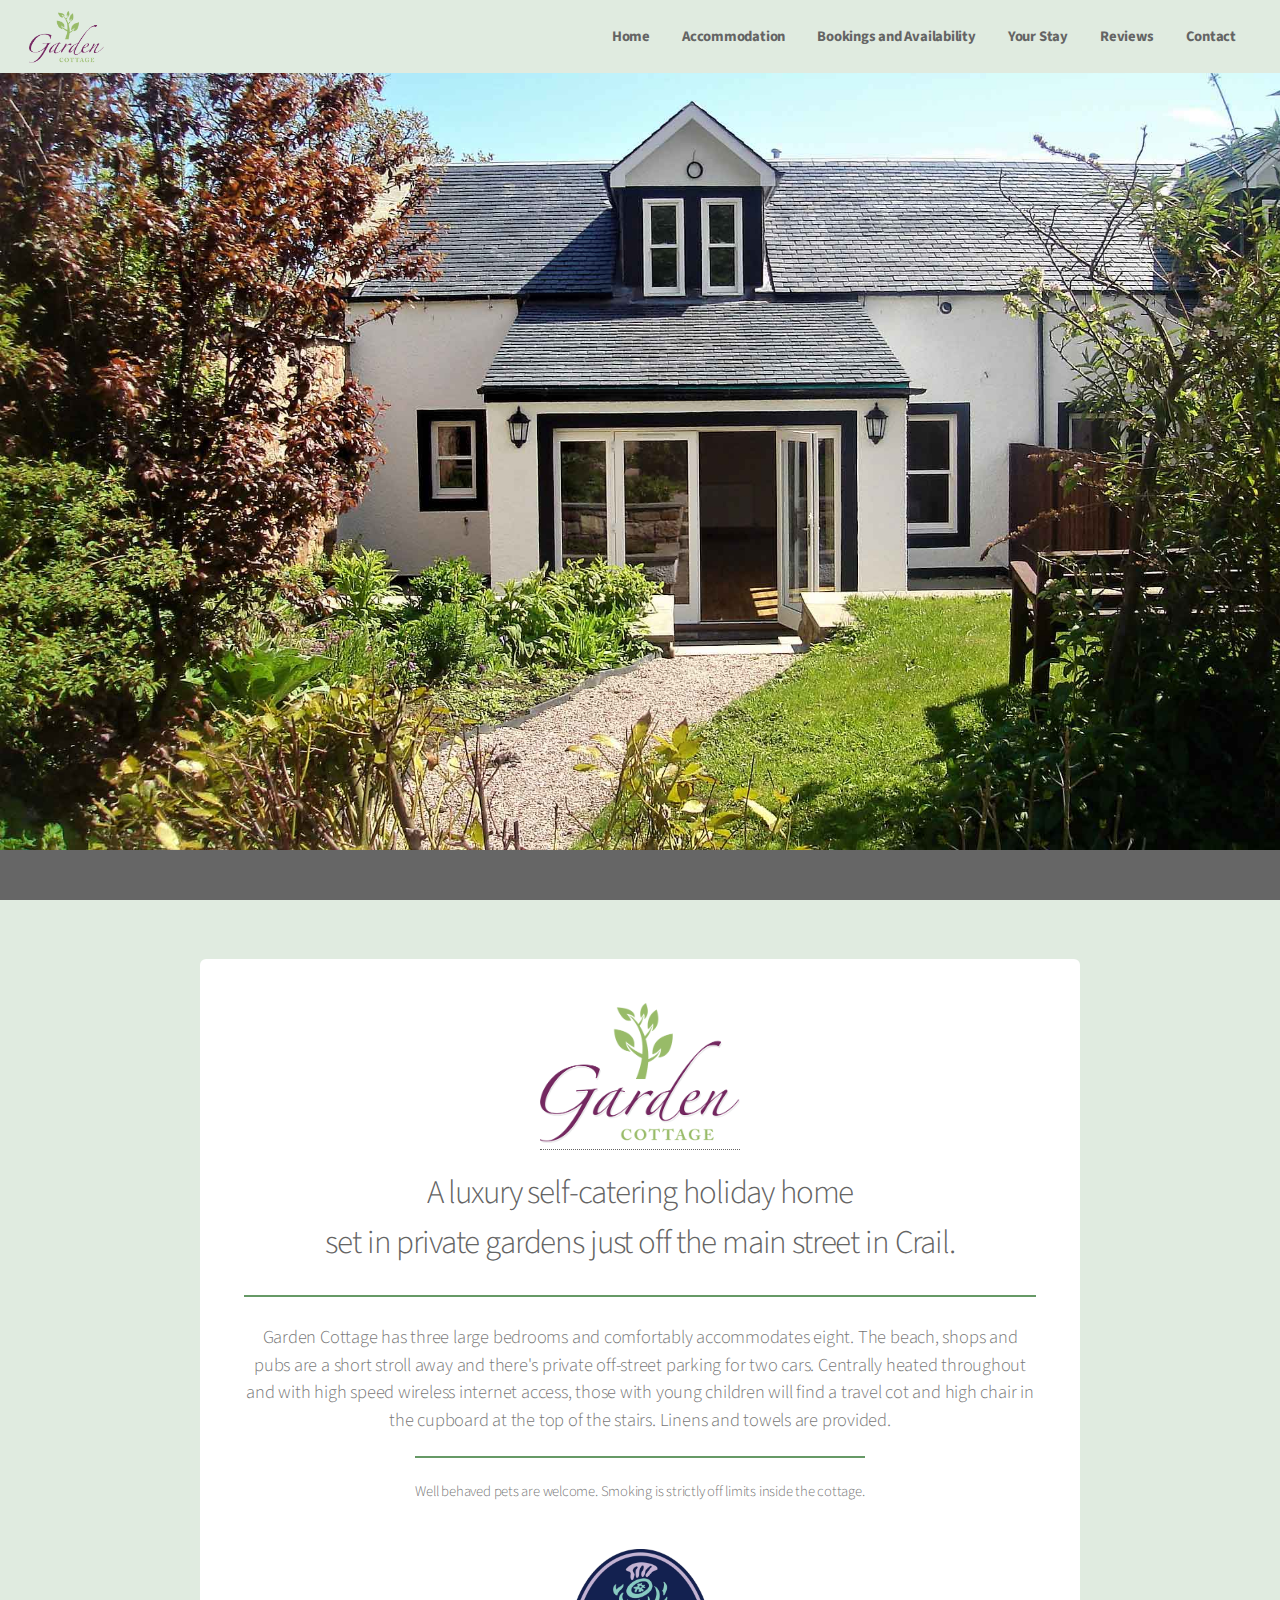
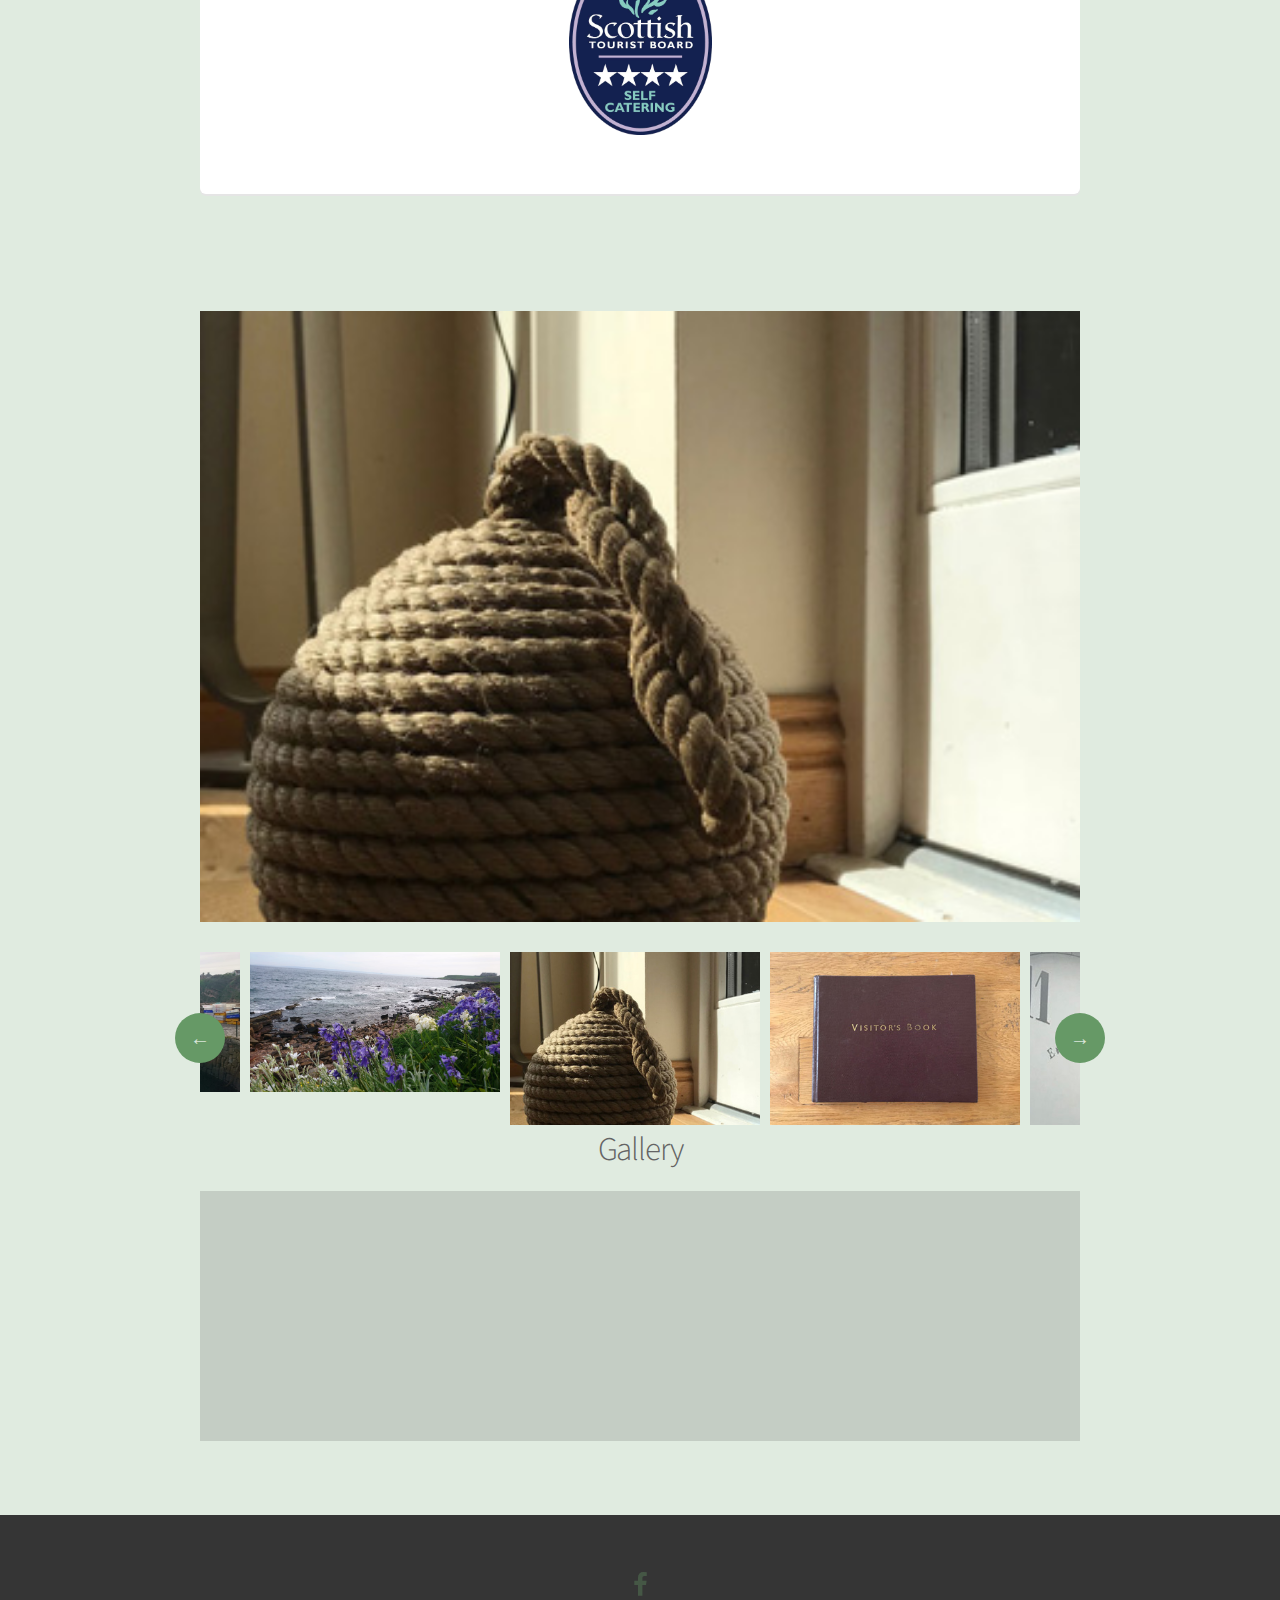
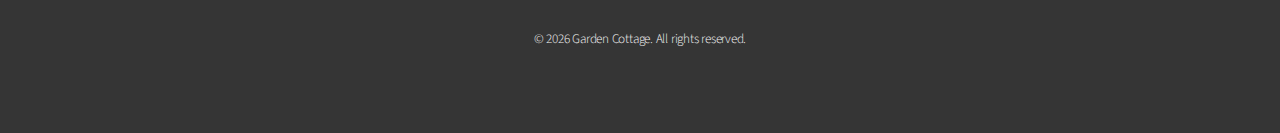
==== commit d290d48a: "Added new review styles. Added handlebars to manage the reviews." ====
--- a/index.html
+++ b/index.html
@@ -17,8 +17,9 @@
 					<nav id="nav">
 						<ul>
 							<li><a href="index.html">Home</a></li>
+							<li><a href="accommodation.html">Accommodation</a></li>
+							<li><a href="bookings.html">Bookings and Availability</a></li>
 							<li><a href="your-stay.html">Your Stay</a></li>
-							<li><a href="bookings.html">Bookings, Availability &amp; Prices</a></li>
 							<li><a href="reviews.html">Reviews</a></li>
 							<li><a href="contact.html">Contact</a></li>
 						</ul>
--- a/assets/css/main.css
+++ b/assets/css/main.css
@@ -3829,7 +3829,10 @@
 }
 
 .border--green {
-	border-top: 2px solid #669966 !important;
+	border-bottom: 2px solid #669966 !important;
+	width: 50%;
+	padding-bottom: 10px;
+	margin: 0 auto !important;
 }
 
 .flex--center {
@@ -5853,4 +5856,180 @@
 
 	.margin-b-5 {
 		margin-bottom: 5em;
-	}+	}
+
+	.timeline {
+		list-style: none;
+		padding: 20px 0 20px;
+		position: relative;
+	}
+
+	.timeline:before {
+		top: 0;
+		bottom: 0;
+		position: absolute;
+		content: " ";
+		width: 3px;
+		background-color: #eeeeee;
+		left: 0;
+		margin-left: -1.5px;
+	}
+
+	.timeline > li {
+		margin-bottom: 20px;
+		padding-left: 50px;
+		position: relative;
+	}
+	.timeline > li:before,
+	.timeline > li:after {
+		content: " ";
+		display: table;
+	}
+	.timeline > li:after {
+		clear: both;
+	}
+	.timeline > li:before,
+	.timeline > li:after {
+		content: " ";
+		display: table;
+	}
+	.timeline > li:after {
+		clear: both;
+	}
+	.timeline > li > .timeline-panel {
+		width: 100%;
+		float: left;
+		border: 1px solid #d4d4d4;
+		border-radius: 2px;
+		padding: 20px;
+		position: relative;
+		-webkit-box-shadow: 0 1px 6px rgba(0, 0, 0, 0.175);
+		box-shadow: 0 1px 6px rgba(0, 0, 0, 0.175);
+	}
+	.timeline > li > .timeline-panel:before {
+		position: absolute;
+		top: 26px;
+		right: -15px;
+		display: inline-block;
+		border-top: 15px solid transparent;
+		border-left: 15px solid #ccc;
+		border-right: 0 solid #ccc;
+		border-bottom: 15px solid transparent;
+		content: " ";
+		border-left-width: 0;
+    border-right-width: 15px;
+    left: -15px;
+    right: auto;
+	}
+	.timeline > li > .timeline-panel:after {
+		position: absolute;
+		top: 27px;
+		right: -14px;
+		display: inline-block;
+		border-top: 14px solid transparent;
+		border-left: 14px solid #fff;
+		border-right: 0 solid #fff;
+		border-bottom: 14px solid transparent;
+		content: " ";
+		border-left-width: 0;
+    border-right-width: 14px;
+    left: -14px;
+    right: auto;
+	}
+	.timeline > li > .timeline-badge {
+		color: #fff;
+		width: 50px;
+		height: 50px;
+		line-height: 50px;
+		font-size: 1.4em;
+		text-align: center;
+		position: absolute;
+		top: 16px;
+		left: 0;
+		margin-left: -25px;
+		background-color: #999999;
+		z-index: 100;
+		border-top-right-radius: 50%;
+		border-top-left-radius: 50%;
+		border-bottom-right-radius: 50%;
+		border-bottom-left-radius: 50%;
+	}
+	.timeline > li.timeline-inverted > .timeline-panel {
+		float: left;
+	}
+	.timeline > li.timeline-inverted > .timeline-panel:before {
+		border-left-width: 0;
+		border-right-width: 15px;
+		left: -15px;
+		right: auto;
+	}
+	.timeline > li.timeline-inverted > .timeline-panel:after {
+		border-left-width: 0;
+		border-right-width: 14px;
+		left: -14px;
+		right: auto;
+	}
+	.timeline-badge.primary {
+		background-color: #2e6da4 !important;
+	}
+	.timeline-badge.success {
+		background-color: #3f903f !important;
+	}
+	.timeline-badge.warning {
+		background-color: #f0ad4e !important;
+	}
+	.timeline-badge.danger {
+		background-color: #d9534f !important;
+	}
+	.timeline-badge.info {
+		background-color: #5bc0de !important;
+	}
+	.timeline-title {
+		margin-top: 0;
+		color: inherit;
+		font-weight: 700;
+	}
+	.timeline-body > p,
+	.timeline-body > ul {
+		margin-bottom: 0;
+	}
+	.timeline-body > p + p {
+		margin-top: 5px;
+	}
+
+	.timeline p .text-muted {
+		color :#669966 !important;
+	}
+
+	@media screen and (min-width: 841px) {
+		.timeline:before,
+		.timeline > li > .timeline-badge {
+			left: 50%;
+		}
+
+		ul.timeline > li {
+			padding-left: 0 !important;
+		}
+
+		.timeline > li.timeline-inverted > .timeline-panel {
+			float: right;
+		}
+
+		.timeline > li > .timeline-panel:before {
+			right: -15px;
+			left: auto;
+			border-left: 15px solid #ccc;
+			border-right: 0 solid #ccc;
+		}
+
+		.timeline > li > .timeline-panel:after {
+			right: -14px;
+			left: auto;
+			border-left: 14px solid #fff;
+			border-right: 0 solid #fff;
+		}
+
+		.timeline > li > .timeline-panel {
+			width: 46%;
+		}
+	}
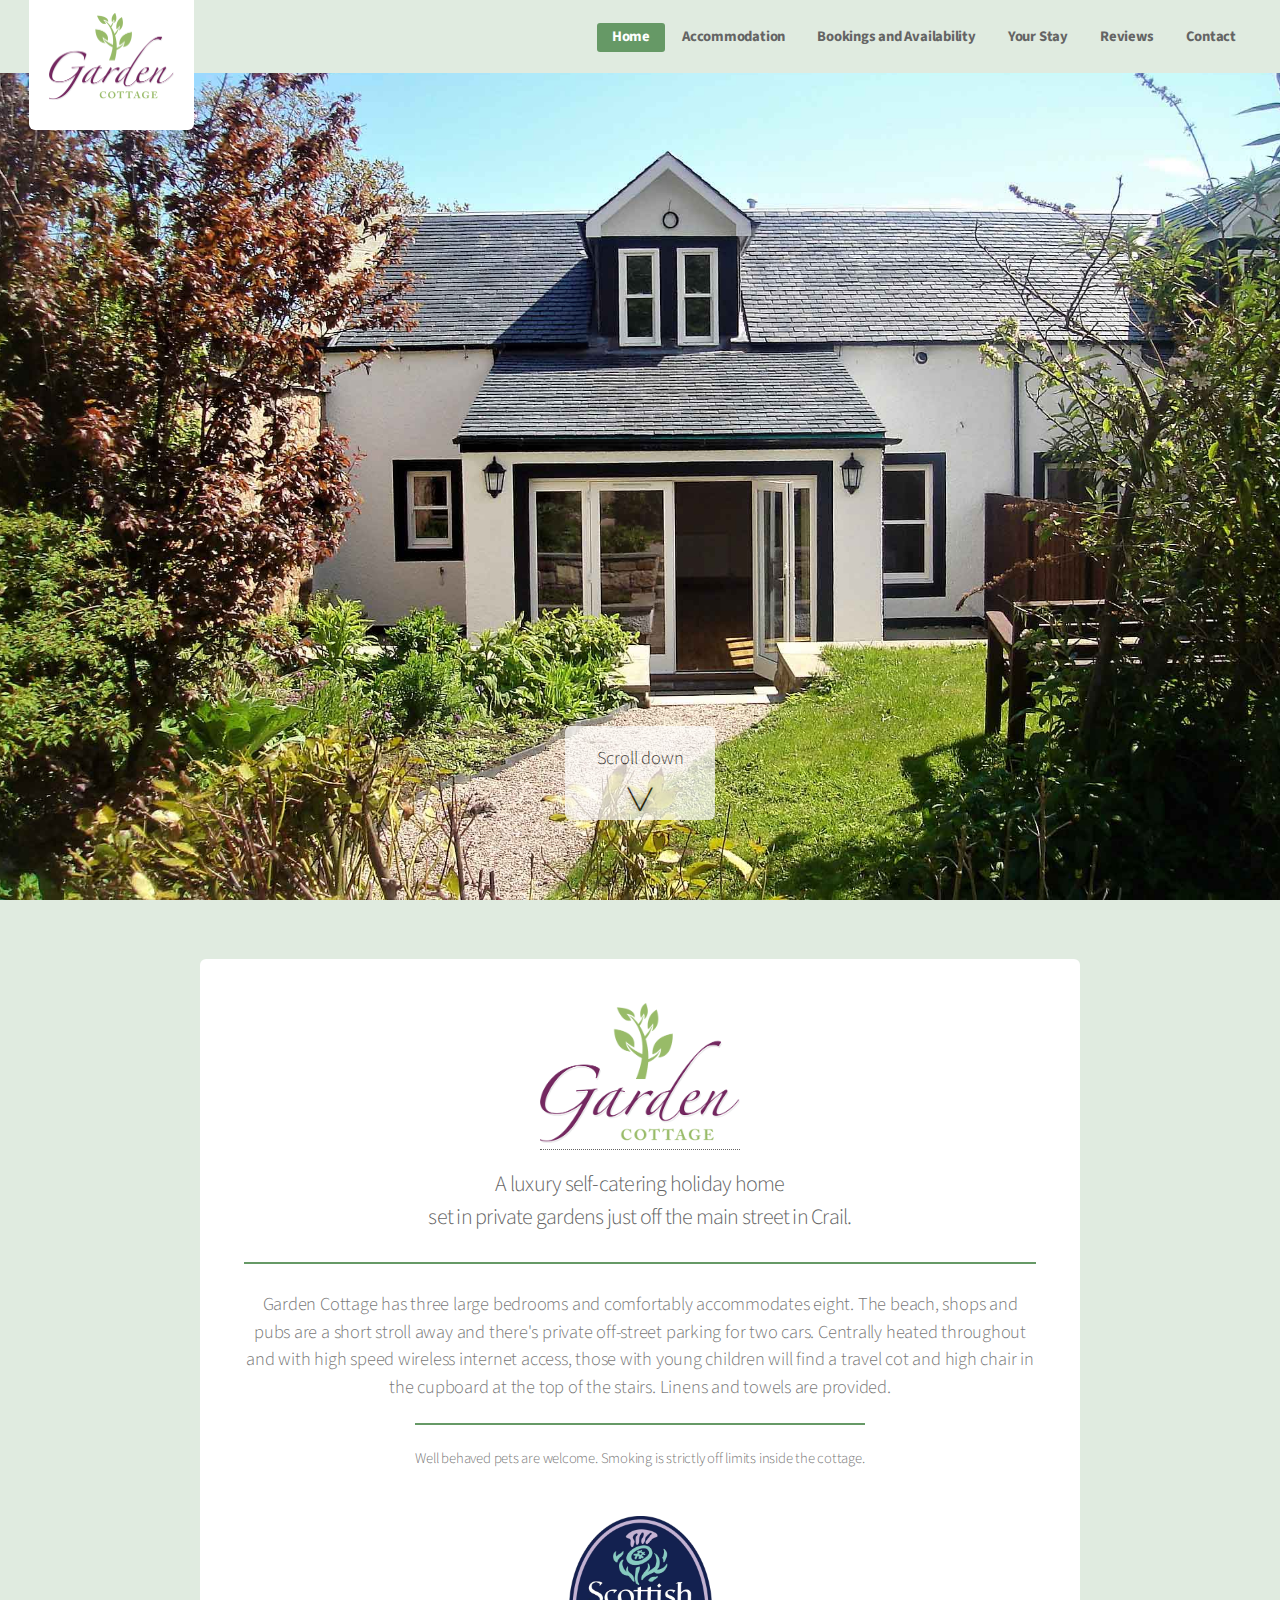
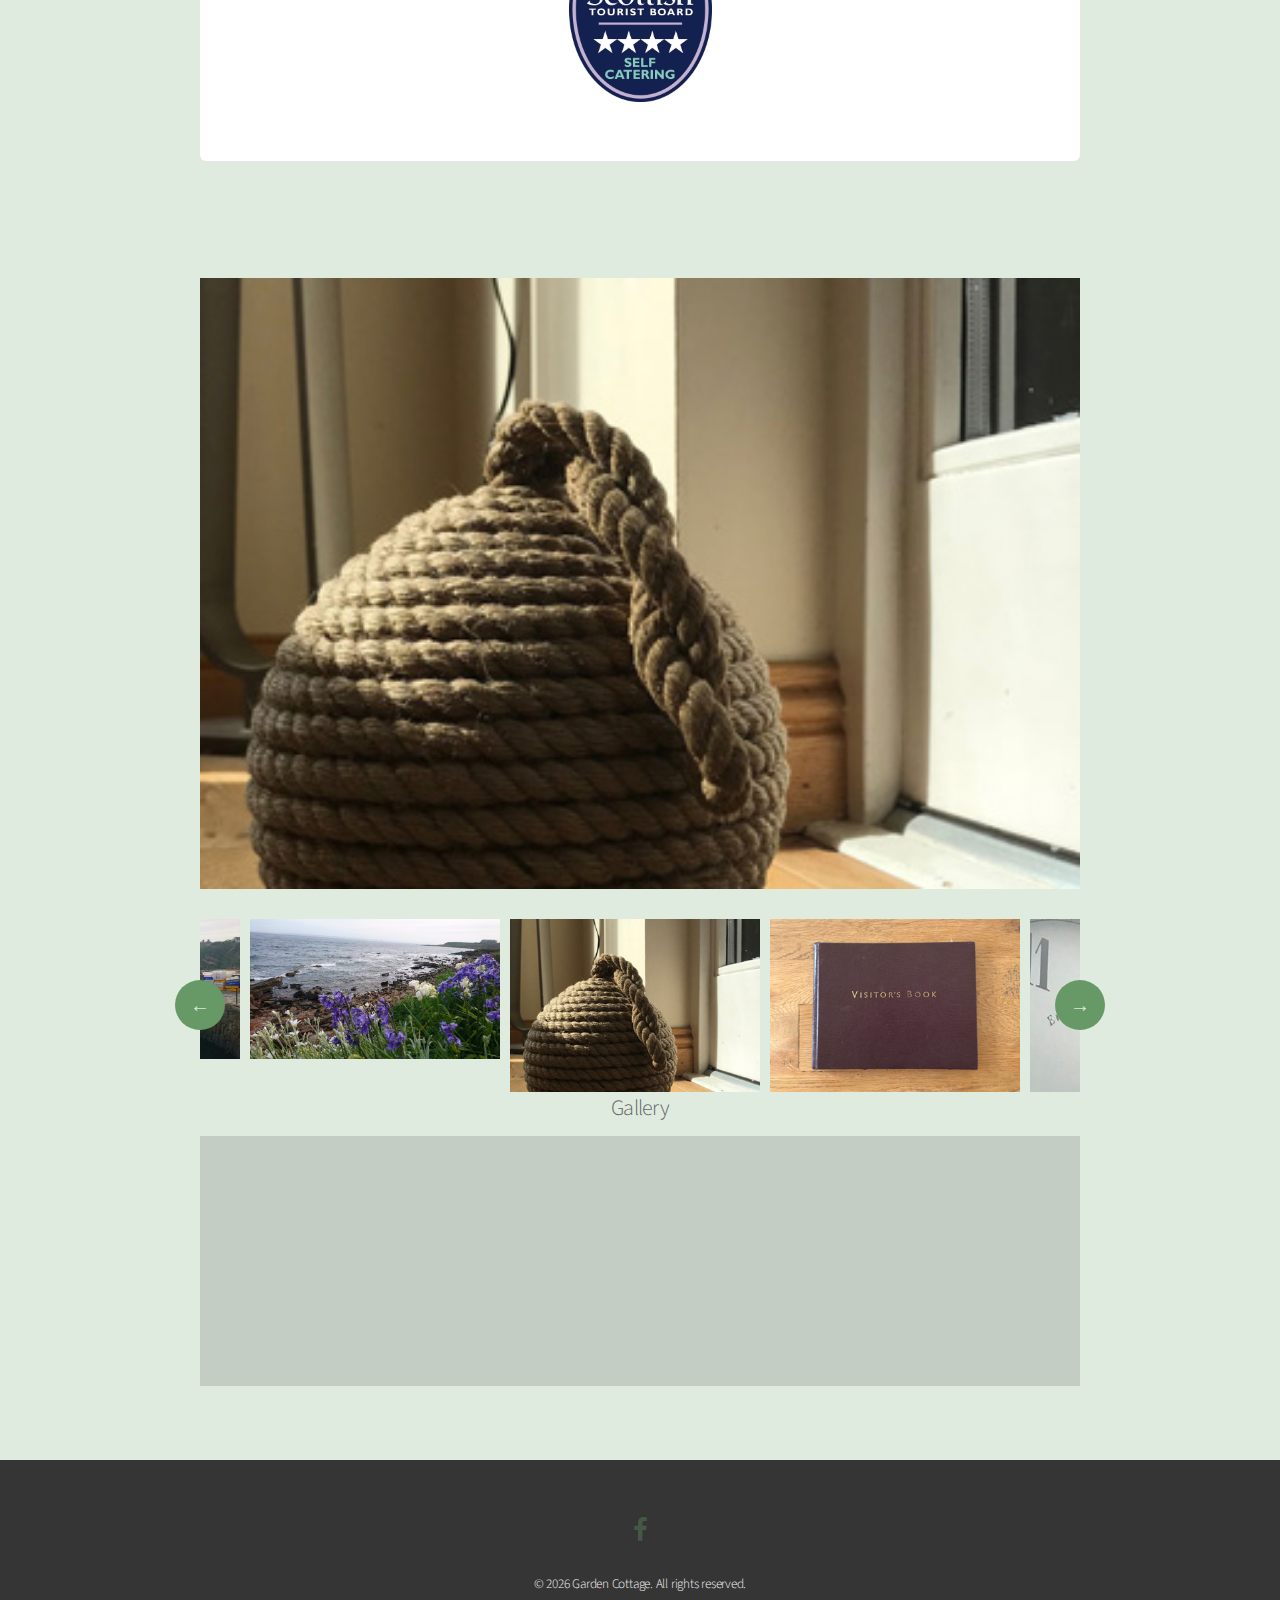
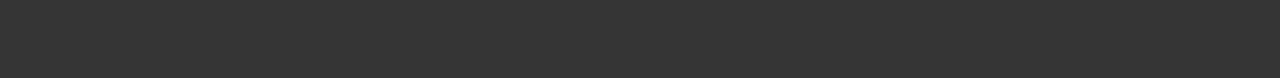
==== commit cfb626c8: "Updated the your stay page with the copy." ====
--- a/index.html
+++ b/index.html
@@ -13,10 +13,10 @@
 
 			<!-- Header -->
 				<header id="header" class="alt alt--home">
-					<h1 class="h1--home"><a href="index.html"><img src="assets/images/garden-cottage-logo.png" height="52" width="75" /></a></h1>
+					<h1 class="h1--home"><a href="index.html"><img src="assets/images/garden-cottage-logo.png" width="125" /></a></h1>
 					<nav id="nav">
 						<ul>
-							<li><a href="index.html">Home</a></li>
+							<li><a href="index.html" class="active">Home</a></li>
 							<li><a href="accommodation.html">Accommodation</a></li>
 							<li><a href="bookings.html">Bookings and Availability</a></li>
 							<li><a href="your-stay.html">Your Stay</a></li>
@@ -29,6 +29,9 @@
 			<!-- Banner -->
 				<section id="banner">
 
+					<div class="scroll-down">
+						<p>Scroll down</p>
+					</div>
 				</section>
 
 			<!-- Main -->
@@ -51,7 +54,7 @@
 				<section class="container">
 					<div class="row">
 						<div class="12u">
-							<div class="gallery-img margin-t-2">
+							<div class="gallery-img lightbox onscroll-fade-in margin-t-2">
 								<div><img src="assets/images/living-space/4.jpg" /></div>
 								<div><img src="assets/images/living-space/3.jpg" /></div>
 								<div><img src="assets/images/living-space/5.jpg" /></div>
@@ -66,7 +69,7 @@
 								<div><img src="assets/images/harbour/2.jpg" /></div>
 								<div><img src="assets/images/harbour/5.jpg" /></div>
 							</div>
-							<div class="gallery-nav margin-t-2">
+							<div class="gallery-nav onscroll-fade-in margin-t-2">
 								<div><img src="assets/images/living-space/4.jpg" /></div>
 								<div><img src="assets/images/living-space/3.jpg" /></div>
 								<div><img src="assets/images/living-space/5.jpg" /></div>
--- a/assets/css/main.css
+++ b/assets/css/main.css
@@ -1842,7 +1842,7 @@
 		}
 
 	h2 {
-		font-size: 2.25em;
+		font-size: 1.5em;
 		line-height: 1.5em;
 		letter-spacing: -0.035em;
 	}
@@ -2422,9 +2422,9 @@
 		padding-left: 1em;
 	}
 
-		ul li {
+		/* ul li {
 			padding-left: 0.5em;
-		}
+		} */
 
 		ul.alt {
 			list-style: none;
@@ -2889,7 +2889,7 @@
 
 					#header nav > ul > li a:not(.button):hover {
 						background:rgba(102, 153, 102, 0.25) !important;
-						border-radius: 0;
+						border-radius: 3px;
 					}
 
 						#header nav > ul > li a:not(.button).icon:before {
@@ -2998,7 +2998,7 @@
 				#header.alt nav > ul > li a.active {
 					background-color: #669966 !important;
 					color: #FFF;
-					border-radius: 0;
+					border-radius: 3px;
 				}
 
 	.dropotron {
@@ -3067,7 +3067,7 @@
 		background-attachment: fixed;
 		background-color: #666;
 		background-image: url("../images/banner.jpg");
-		background-position: 0 -50px;
+		background-position: center;
 		background-repeat: no-repeat;
 		background-size: cover;
 		color: #fff;
@@ -3870,13 +3870,14 @@
 }
 
 #header h1 img {
-	width: 125px;
+	width: 125px !important;
 	margin-top: 50px;
 }
 
-#header h1.h1--home img {
-	width: auto;
-	margin-top: 0;
+#header h1.h1--home {
+	background-color: #FFF;
+	padding: 20px 20px 30px 20px;
+	border-radius: 0 0 6px 6px;
 }
 
 .pswp--open {
@@ -4274,16 +4275,16 @@
 	transition: opacity 0.75s ease-in-out, transform 0.75s ease-in-out;
 }
 
-	.spotlight.onscroll-image-fade-right .image img {
-		-moz-transition: opacity 0.75s ease-in-out;
-		-webkit-transition: opacity 0.75s ease-in-out;
-		-ms-transition: opacity 0.75s ease-in-out;
-		transition: opacity 0.75s ease-in-out;
-		-moz-transition-delay: 0.5625s;
-		-webkit-transition-delay: 0.5625s;
-		-ms-transition-delay: 0.5625s;
-		transition-delay: 0.5625s;
-	}
+.spotlight.onscroll-image-fade-right .image img {
+	-moz-transition: opacity 0.75s ease-in-out;
+	-webkit-transition: opacity 0.75s ease-in-out;
+	-ms-transition: opacity 0.75s ease-in-out;
+	transition: opacity 0.75s ease-in-out;
+	-moz-transition-delay: 0.5625s;
+	-webkit-transition-delay: 0.5625s;
+	-ms-transition-delay: 0.5625s;
+	transition-delay: 0.5625s;
+}
 
 .spotlight.onscroll-image-fade-right.is-inactive .image {
 	-moz-transform: translateX(-1rem);
@@ -4387,7 +4388,7 @@
 	@media screen and (max-width: 1680px) {
 
 		.spotlight.style1 .content {
-			padding: 5rem 5rem 3rem 5rem ;
+			padding: 3rem 5rem 3rem 5rem ;
 		}
 
 	}
@@ -4395,7 +4396,7 @@
 	@media screen and (max-width: 1280px) {
 
 		.spotlight.style1 .content {
-			padding: 4rem 4rem 2rem 4rem ;
+			padding: 2rem 4rem 2rem 4rem ;
 		}
 
 	}
@@ -4403,7 +4404,7 @@
 	@media screen and (max-width: 980px) {
 
 		.spotlight.style1 .content {
-			padding: 3.75rem 3rem 1.75rem 3rem ;
+			padding: 1.75rem 3rem 1.75rem 3rem ;
 			width: 50%;
 			min-width: 0;
 		}
@@ -5850,6 +5851,10 @@
 		}
 	}
 
+	.scroll-down {
+		display: none;
+	}
+
 	.text-center {
 		text-align: center;
 	}
@@ -6001,6 +6006,19 @@
 		color :#669966 !important;
 	}
 
+	.timeline-panel img {
+		float: right;
+	}
+
+	.timeline-panel .stars {
+		margin-bottom: 2.5em;
+	}
+
+	.timeline-panel .stars img {
+		float: left;
+		height: 20px;
+	}
+
 	@media screen and (min-width: 841px) {
 		.timeline:before,
 		.timeline > li > .timeline-badge {
@@ -6032,4 +6050,55 @@
 		.timeline > li > .timeline-panel {
 			width: 46%;
 		}
-	}
+
+		.scroll-down {
+			position: absolute;
+			display: block;
+			left: 0;
+			right: 0;
+			bottom: 80px;
+			padding: 20px 0px 50px;
+			opacity: 0.7;
+			background-color: #fff;
+			width: 150px;
+			margin-left: auto;
+			margin-right: auto;
+			border-radius: 6px;
+		}
+		
+		.scroll-down p {
+			color: #000;
+		}
+		
+		.scroll-down::after{
+			content: '╲╱';
+			color: #000;
+			position: absolute;
+			text-shadow: 0 0 6px rgba(0,0,0,0.5);
+			font-size: 20px;
+			width: 60px;
+			height: 40px;
+			line-height: 40px;
+			text-align: center;
+			border-radius: 10px;
+			bottom: 0;
+			left: 50%;
+			margin-left: -30px;
+			animation: bounce 1s ease infinite;
+		}
+	}
+
+.timeline-footer {
+	display: flex;
+	flex-direction: column;
+	align-items: flex-end;
+}
+
+@keyframes bounce {
+  50% {
+    transform: translateY(-50%);
+  }
+  100% {
+    transform: translateY(0);
+  }
+}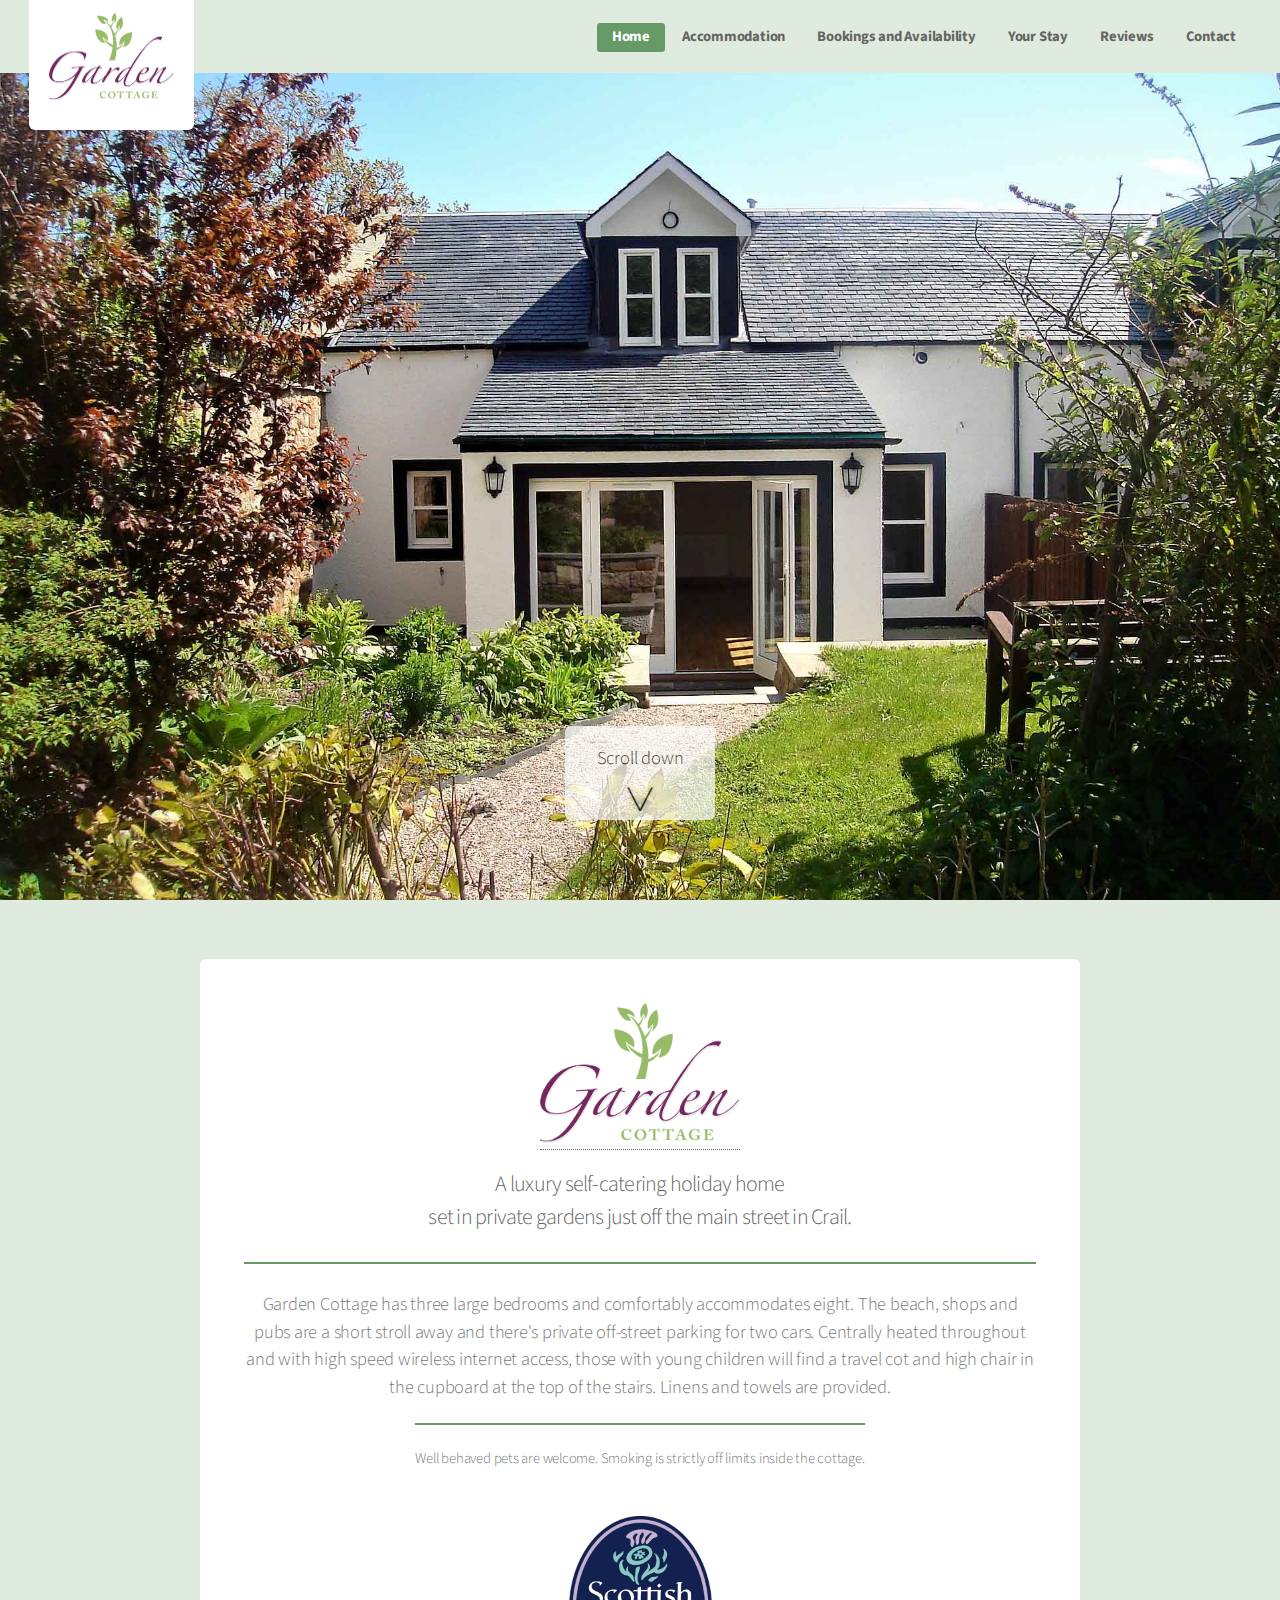
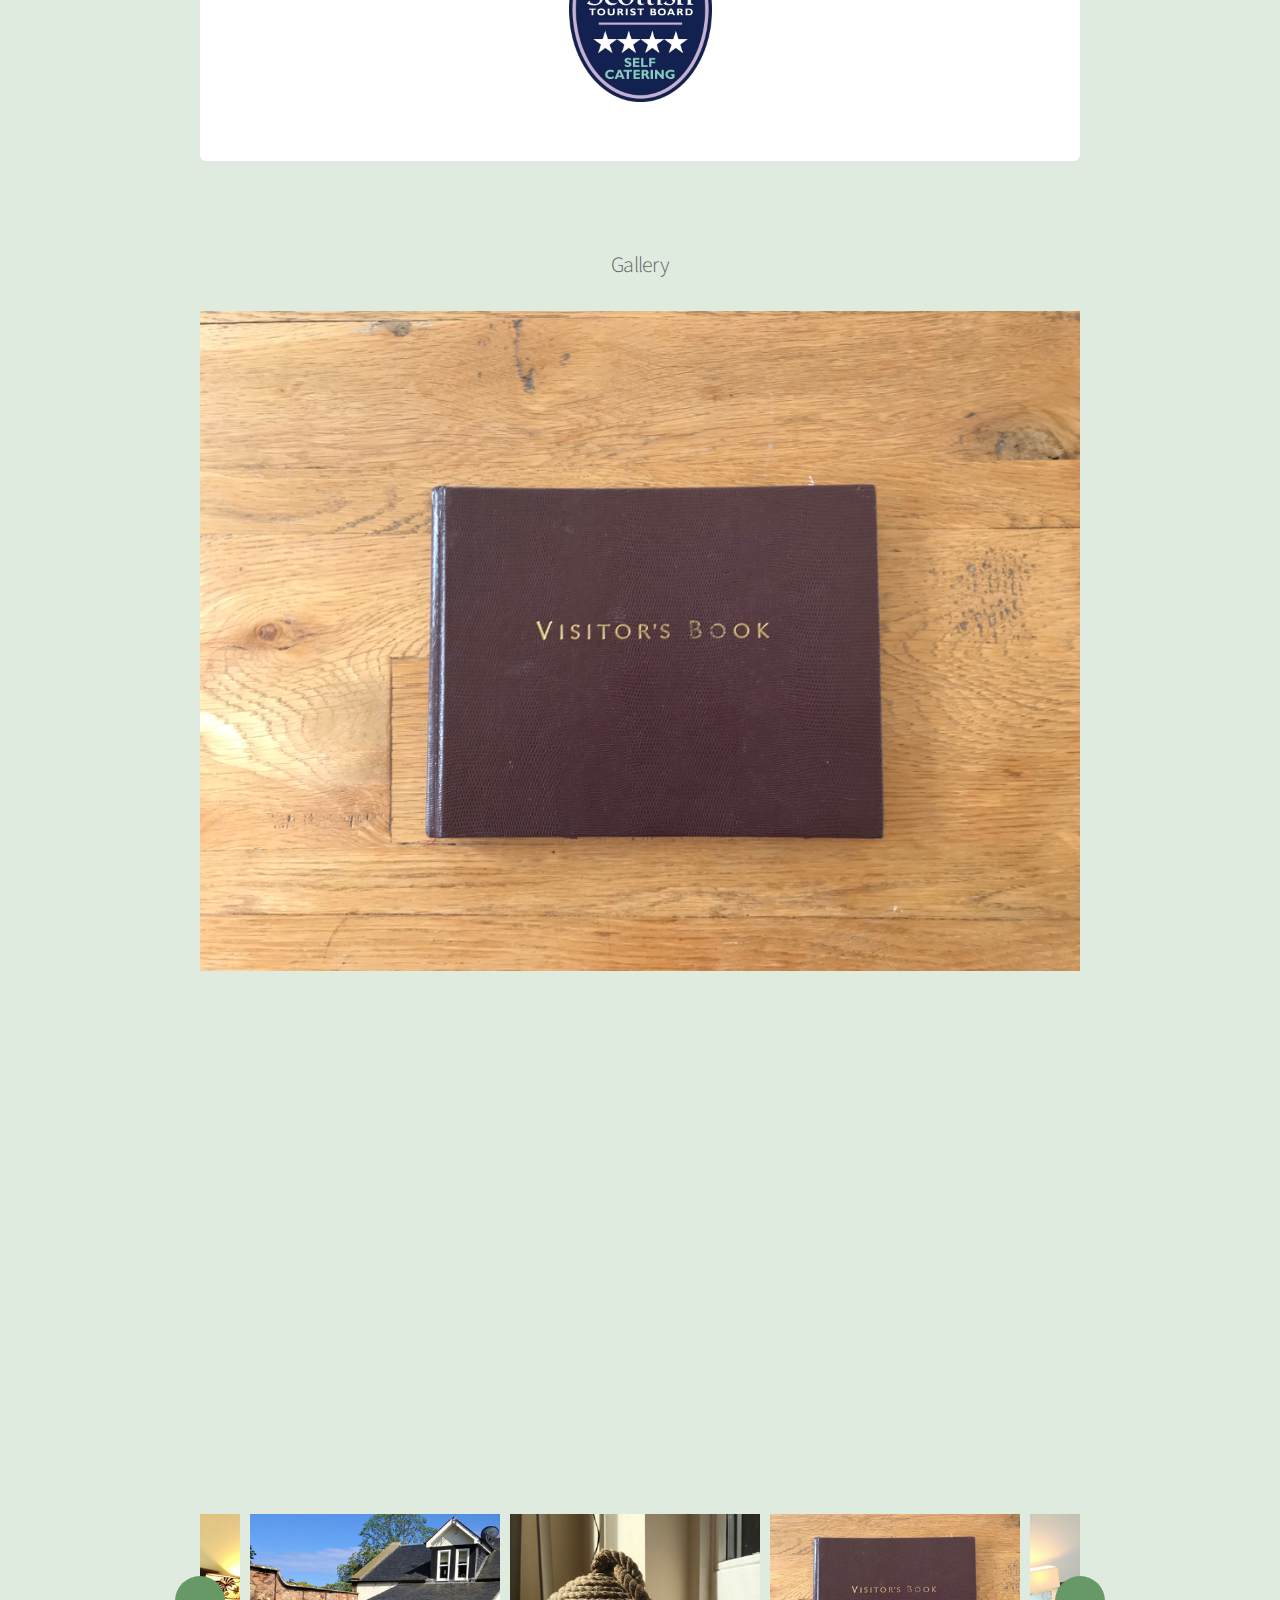
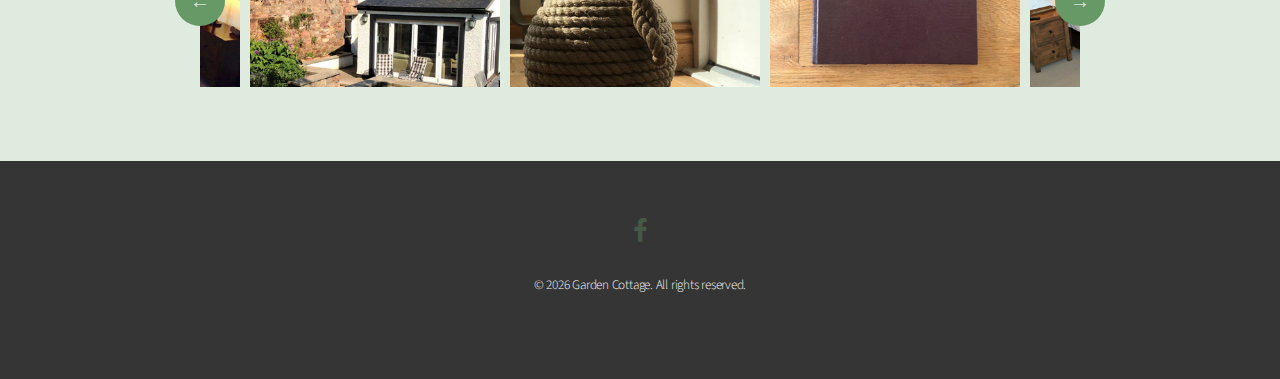
==== commit f8422f16: "Updated gallery on home page" ====
--- a/index.html
+++ b/index.html
@@ -54,113 +54,52 @@
 				<section class="container">
 					<div class="row">
 						<div class="12u">
+							<h2 class="text-center">Gallery</h2>
 							<div class="gallery-img lightbox onscroll-fade-in margin-t-2">
+								<div><img src="assets/images/living-space/originals/4.jpg" /></div>
+								<div><img src="assets/images/living-space/originals/3.jpg" /></div>
+								<div><img src="assets/images/master-bedroom/originals/1.jpg" /></div>
+								<div><img src="assets/images/master-bedroom/originals/2.jpg" /></div>
+								<div><img src="assets/images/living-space/originals/6.jpg" /></div>
+								<div><img src="assets/images/living-space/originals/7.jpg" /></div>
+								<div><img src="assets/images/living-space/originals/dining-table.jpg" /></div>
+								<div><img src="assets/images/family-bedroom/originals/2.jpg" /></div>
+								<div><img src="assets/images/family-bedroom/originals/4.jpg" /></div>
+								<div><img src="assets/images/garden/originals/6.jpg" /></div>
+								<div><img src="assets/images/garden/originals/7.jpg" /></div>
+								<div><img src="assets/images/living-space/originals/kitchen.jpg" /></div>
+								<div><img src="assets/images/living-space/originals/9.jpg" /></div>
+								<div><img src="assets/images/garden/originals/8.jpg" /></div>
+								<div><img src="assets/images/garden/originals/9.jpg" /></div>
+								<div><img src="assets/images/living-space/originals/tv-sofa.jpg" /></div>
+								<div><img src="assets/images/living-space/originals/rear-sofas-2.jpg" /></div>
+								<div><img src="assets/images/twin-room/originals/3.jpg" /></div>
+								<div><img src="assets/images/twin-room/originals/5.jpg" /></div>
+								<div><img src="assets/images/garden/originals/11.jpg" /></div>
+							</div>
+							<div class="gallery-nav onscroll-fade-in margin-t-2 margin-b-5">
 								<div><img src="assets/images/living-space/4.jpg" /></div>
 								<div><img src="assets/images/living-space/3.jpg" /></div>
+								<div><img src="assets/images/master-bedroom/1.jpg" /></div>
+								<div><img src="assets/images/master-bedroom/2.jpg" /></div>
 								<div><img src="assets/images/living-space/5.jpg" /></div>
 								<div><img src="assets/images/living-space/6.jpg" /></div>
-								<div><img src="assets/images/living-space/7.jpg" /></div>
+								<div><img src="assets/images/living-space/8.jpg" /></div>
+								<div><img src="assets/images/family-bedroom/2.jpg" /></div>
+								<div><img src="assets/images/family-bedroom/4.jpg" /></div>
 								<div><img src="assets/images/garden/6.jpg" /></div>
 								<div><img src="assets/images/garden/7.jpg" /></div>
+								<div><img src="assets/images/living-space/9.jpg" /></div>
+								<div><img src="assets/images/living-space/7.jpg" /></div>
 								<div><img src="assets/images/garden/8.jpg" /></div>
 								<div><img src="assets/images/garden/9.jpg" /></div>
-								<div><img src="assets/images/garden/10.jpg" /></div>
-								<div><img src="assets/images/harbour/1.jpg" /></div>
-								<div><img src="assets/images/harbour/2.jpg" /></div>
-								<div><img src="assets/images/harbour/5.jpg" /></div>
+								<div><img src="assets/images/living-space/12.jpg" /></div>
+								<div><img src="assets/images/living-space/11.jpg" /></div>
+								<div><img src="assets/images/twin-room/3.jpg" /></div>
+								<div><img src="assets/images/twin-room/5.jpg" /></div>
+								<div><img src="assets/images/garden/11.jpg" /></div>
 							</div>
-							<div class="gallery-nav onscroll-fade-in margin-t-2">
-								<div><img src="assets/images/living-space/4.jpg" /></div>
-								<div><img src="assets/images/living-space/3.jpg" /></div>
-								<div><img src="assets/images/living-space/5.jpg" /></div>
-								<div><img src="assets/images/living-space/6.jpg" /></div>
-								<div><img src="assets/images/living-space/7.jpg" /></div>
-								<div><img src="assets/images/garden/6.jpg" /></div>
-								<div><img src="assets/images/garden/7.jpg" /></div>
-								<div><img src="assets/images/garden/8.jpg" /></div>
-								<div><img src="assets/images/garden/9.jpg" /></div>
-								<div><img src="assets/images/garden/10.jpg" /></div>
-								<div><img src="assets/images/harbour/1.jpg" /></div>
-								<div><img src="assets/images/harbour/2.jpg" /></div>
-								<div><img src="assets/images/harbour/5.jpg" /></div>
 
-							</div>
-						<section class="margin-b-5">
-							<h2 class="text-center">Gallery</h2>
-							<!-- Gallery -->
-							<div class="gallery style2 medium lightbox onscroll-fade-in">
-									<article>
-										<a href="assets/images/living-space/originals/5.jpg" class="image">
-											<img src="assets/images/living-space/4.jpg" alt="">
-										</a>
-										<div class="caption">
-										</div>
-									</article>
-									<article>
-										<a href="assets/images/living-space/originals/4.jpg" class="image">
-											<img src="assets/images/living-space/3.jpg" alt="">
-										</a>
-										<div class="caption">
-										</div>
-									</article>
-									<article>
-										<a href="assets/images/living-space/originals/6.jpg" class="image">
-											<img src="assets/images/living-space/5.jpg" alt="">
-										</a>
-										<div class="caption">
-											</div>
-									</article>
-									<article>
-										<a href="assets/images/living-space/originals/7.jpg" class="image">
-											<img src="assets/images/living-space/6.jpg" alt="">
-										</a>
-										<div class="caption">
-										</div>
-									</article>
-									<article>
-										<a href="assets/images/living-space/originals/9.jpg" class="image">
-											<img src="assets/images/living-space/7.jpg" alt="">
-										</a>
-										<div class="caption">
-										</div>
-									</article>
-									<article>
-										<a href="assets/images/garden/originals/7.jpg" class="image">
-											<img src="assets/images/garden/7.jpg" alt="">
-										</a>
-											<div class="caption">
-											</div>
-									</article>
-									<article>
-										<a href="assets/images/garden/originals/6.jpg" class="image">
-											<img src="assets/images/garden/6.jpg" alt="">
-										</a>
-										<div class="caption">
-										</div>
-									</article>
-									<article>
-										<a href="assets/images/garden/originals/8.jpg" class="image">
-											<img src="assets/images/garden/8.jpg" alt="">
-										</a>
-										<div class="caption">
-										</div>
-									</article>
-									<article>
-										<a href="assets/images/garden/originals/9.jpg" class="image">
-											<img src="assets/images/garden/9.jpg" alt="">
-										</a>
-										<div class="caption">
-										</div>
-									</article>
-									<article>
-										<a href="assets/images/garden/originals/11.jpg" class="image">
-											<img src="assets/images/garden/11.jpg" alt="">
-										</a>
-										<div class="caption">
-										</div>
-									</article>
-								</div>
-							</div>
 						</div>
 					</div>
 				</section>
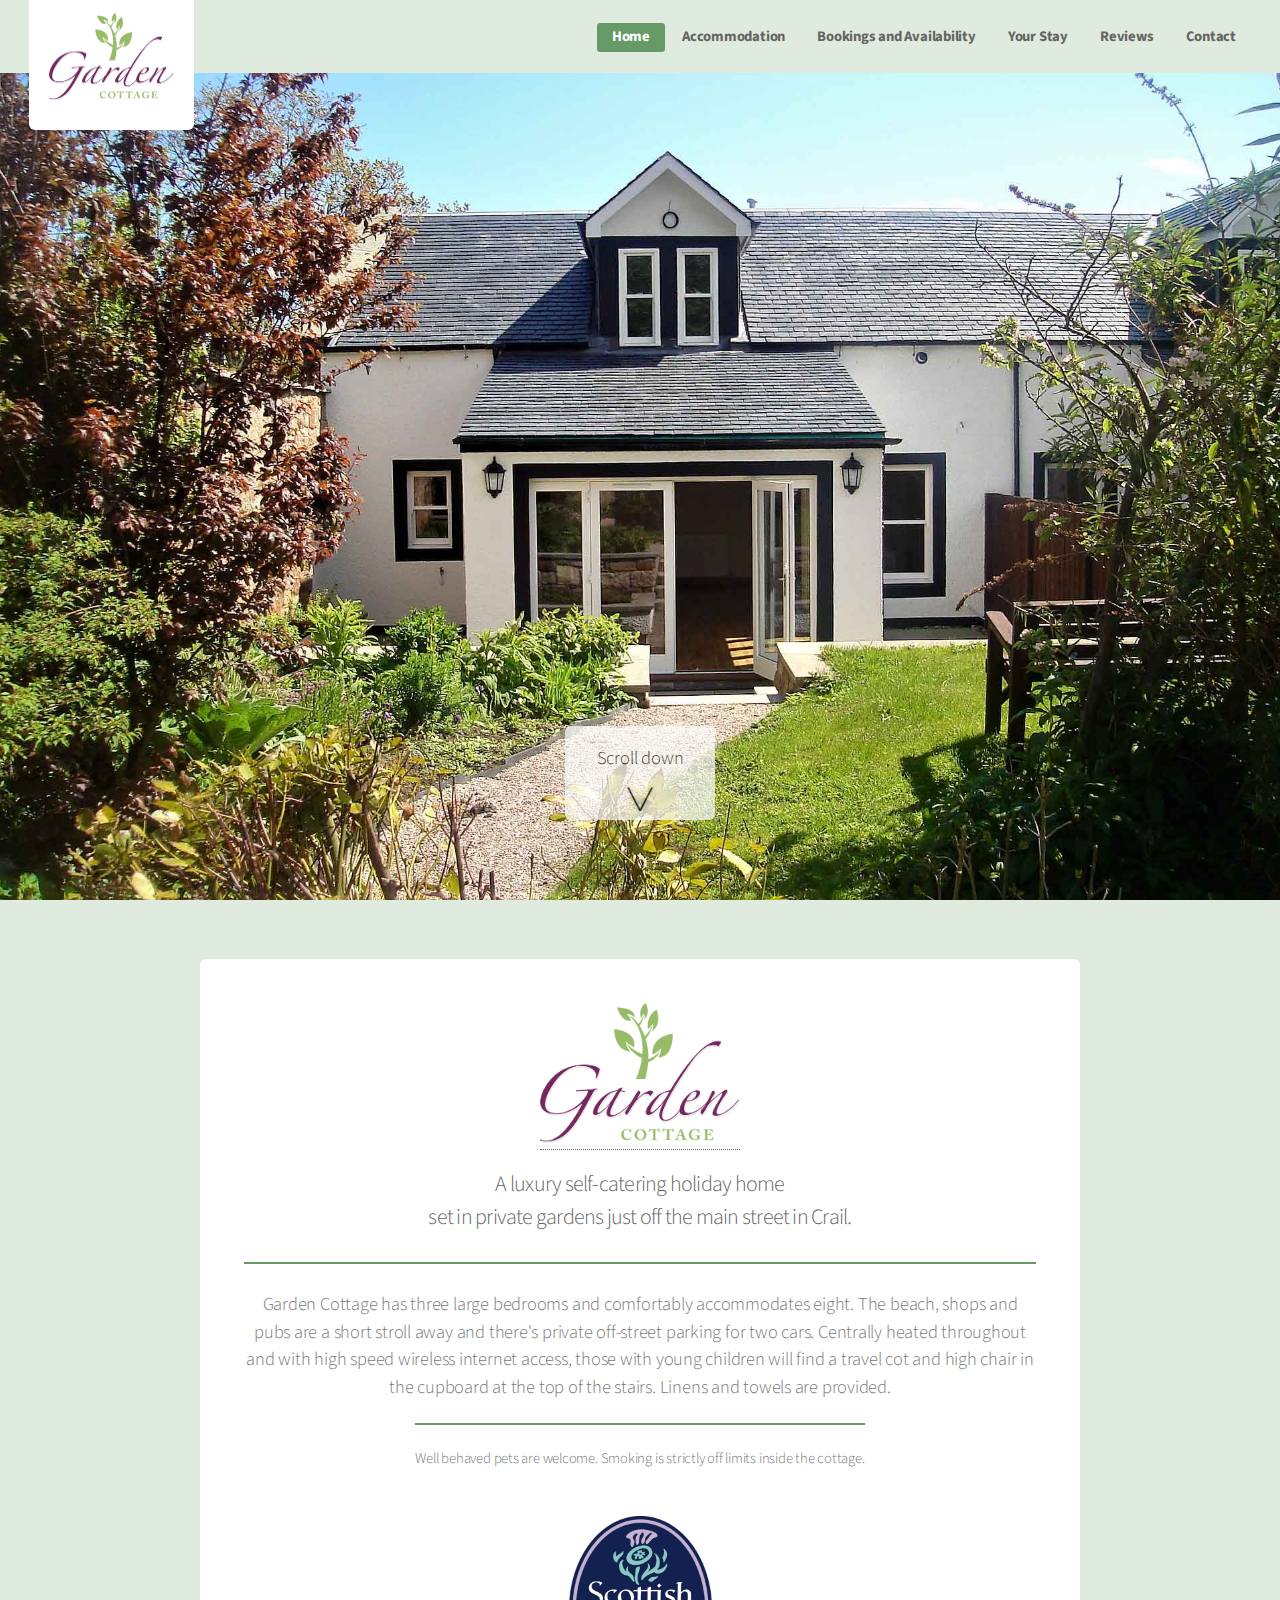
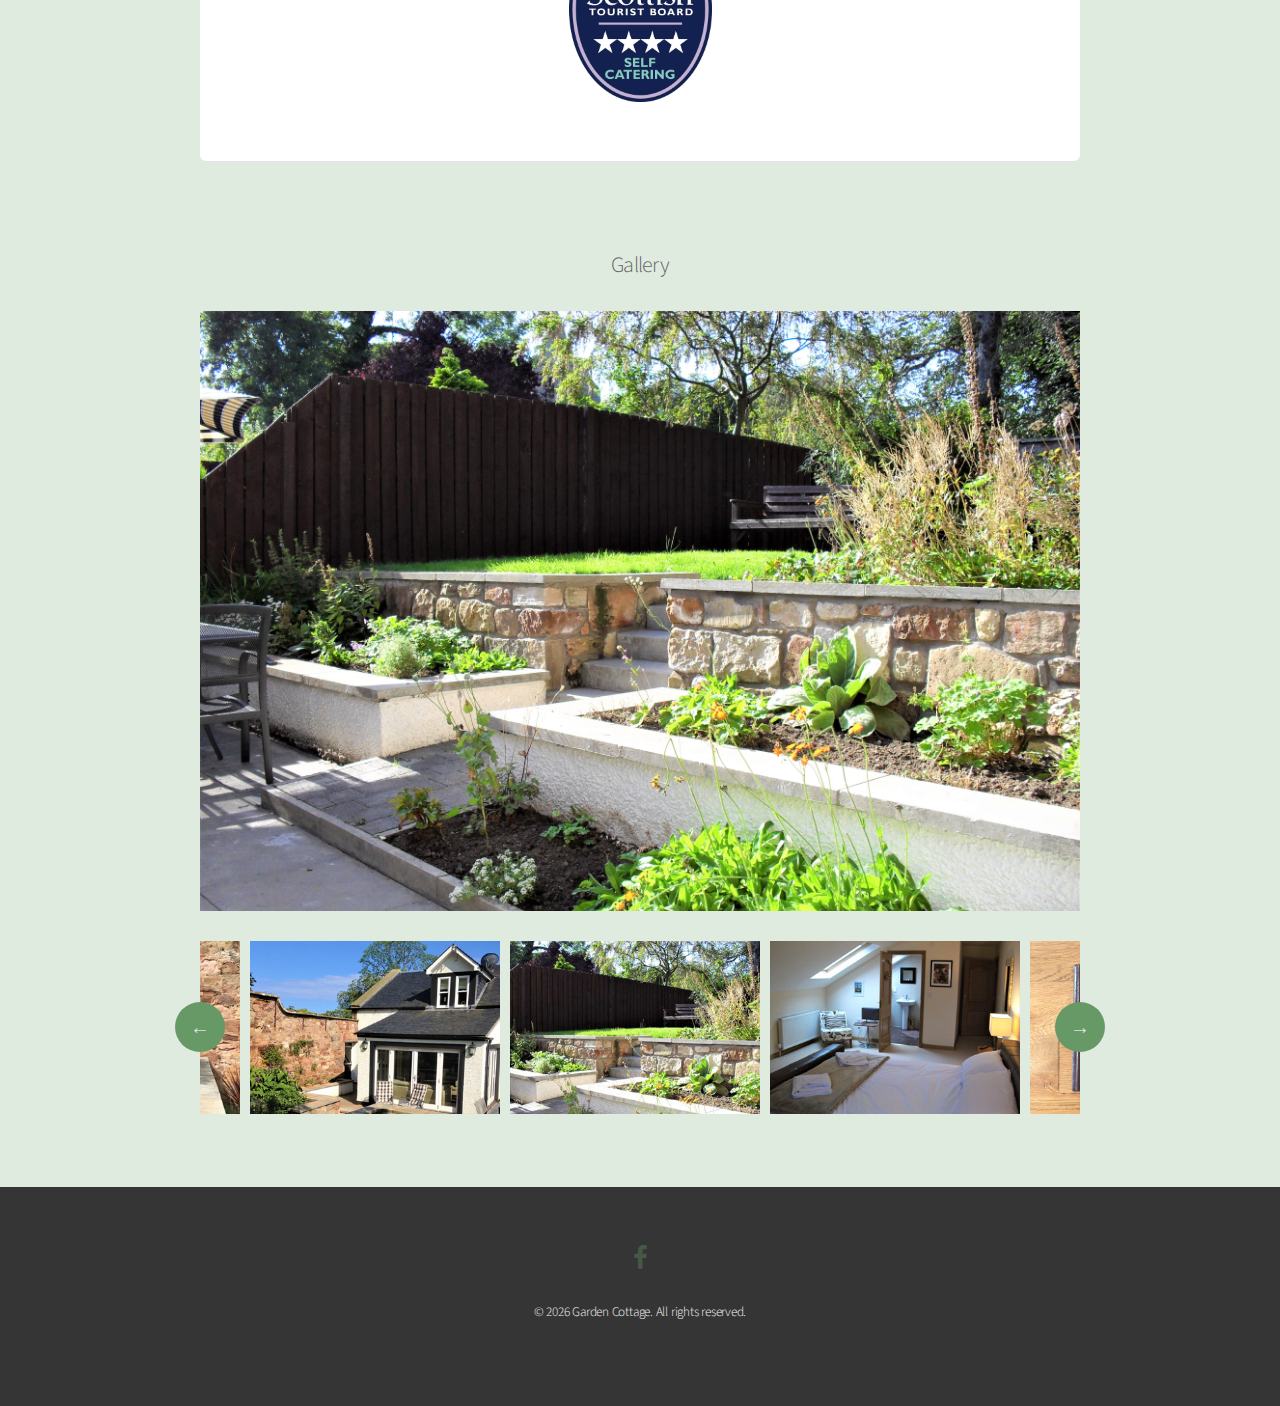
==== commit f067c4a6: "Updated gallery on home page" ====
--- a/index.html
+++ b/index.html
@@ -55,49 +55,47 @@
 					<div class="row">
 						<div class="12u">
 							<h2 class="text-center">Gallery</h2>
-							<div class="gallery-img lightbox onscroll-fade-in margin-t-2">
-								<div><img src="assets/images/living-space/originals/4.jpg" /></div>
-								<div><img src="assets/images/living-space/originals/3.jpg" /></div>
-								<div><img src="assets/images/master-bedroom/originals/1.jpg" /></div>
-								<div><img src="assets/images/master-bedroom/originals/2.jpg" /></div>
-								<div><img src="assets/images/living-space/originals/6.jpg" /></div>
-								<div><img src="assets/images/living-space/originals/7.jpg" /></div>
-								<div><img src="assets/images/living-space/originals/dining-table.jpg" /></div>
-								<div><img src="assets/images/family-bedroom/originals/2.jpg" /></div>
-								<div><img src="assets/images/family-bedroom/originals/4.jpg" /></div>
-								<div><img src="assets/images/garden/originals/6.jpg" /></div>
-								<div><img src="assets/images/garden/originals/7.jpg" /></div>
-								<div><img src="assets/images/living-space/originals/kitchen.jpg" /></div>
-								<div><img src="assets/images/living-space/originals/9.jpg" /></div>
-								<div><img src="assets/images/garden/originals/8.jpg" /></div>
-								<div><img src="assets/images/garden/originals/9.jpg" /></div>
-								<div><img src="assets/images/living-space/originals/tv-sofa.jpg" /></div>
-								<div><img src="assets/images/living-space/originals/rear-sofas-2.jpg" /></div>
-								<div><img src="assets/images/twin-room/originals/3.jpg" /></div>
-								<div><img src="assets/images/twin-room/originals/5.jpg" /></div>
-								<div><img src="assets/images/garden/originals/11.jpg" /></div>
+							<div class="gallery-img margin-t-2">
+								<div><img src="assets/images/gallery/high/1.jpg" /></div>
+								<div><img src="assets/images/gallery/high/2.jpg" /></div>
+								<div><img src="assets/images/gallery/high/3.jpg" /></div>
+								<div><img src="assets/images/gallery/high/4.jpg" /></div>
+								<div><img src="assets/images/gallery/high/5.jpg" /></div>
+								<div><img src="assets/images/gallery/high/6.jpg" /></div>
+								<div><img src="assets/images/gallery/high/7.jpg" /></div>
+								<div><img src="assets/images/gallery/high/8.jpg" /></div>
+								<div><img src="assets/images/gallery/high/9.jpg" /></div>
+								<div><img src="assets/images/gallery/high/10.jpg" /></div>
+								<div><img src="assets/images/gallery/high/11.jpg" /></div>
+								<div><img src="assets/images/gallery/high/12.jpg" /></div>
+								<div><img src="assets/images/gallery/high/13.jpg" /></div>
+								<div><img src="assets/images/gallery/high/14.jpg" /></div>
+								<div><img src="assets/images/gallery/high/15.jpg" /></div>
+								<div><img src="assets/images/gallery/high/16.jpg" /></div>
+								<div><img src="assets/images/gallery/high/17.jpg" /></div>
+								<div><img src="assets/images/gallery/high/18.jpg" /></div>
+								<div><img src="assets/images/gallery/high/19.jpg" /></div>
 							</div>
-							<div class="gallery-nav onscroll-fade-in margin-t-2 margin-b-5">
-								<div><img src="assets/images/living-space/4.jpg" /></div>
-								<div><img src="assets/images/living-space/3.jpg" /></div>
-								<div><img src="assets/images/master-bedroom/1.jpg" /></div>
-								<div><img src="assets/images/master-bedroom/2.jpg" /></div>
-								<div><img src="assets/images/living-space/5.jpg" /></div>
-								<div><img src="assets/images/living-space/6.jpg" /></div>
-								<div><img src="assets/images/living-space/8.jpg" /></div>
-								<div><img src="assets/images/family-bedroom/2.jpg" /></div>
-								<div><img src="assets/images/family-bedroom/4.jpg" /></div>
-								<div><img src="assets/images/garden/6.jpg" /></div>
-								<div><img src="assets/images/garden/7.jpg" /></div>
-								<div><img src="assets/images/living-space/9.jpg" /></div>
-								<div><img src="assets/images/living-space/7.jpg" /></div>
-								<div><img src="assets/images/garden/8.jpg" /></div>
-								<div><img src="assets/images/garden/9.jpg" /></div>
-								<div><img src="assets/images/living-space/12.jpg" /></div>
-								<div><img src="assets/images/living-space/11.jpg" /></div>
-								<div><img src="assets/images/twin-room/3.jpg" /></div>
-								<div><img src="assets/images/twin-room/5.jpg" /></div>
-								<div><img src="assets/images/garden/11.jpg" /></div>
+							<div class="gallery-nav margin-t-2 margin-b-5">
+									<div><img src="assets/images/gallery/low/1.jpg" /></div>
+									<div><img src="assets/images/gallery/low/2.jpg" /></div>
+									<div><img src="assets/images/gallery/low/3.jpg" /></div>
+									<div><img src="assets/images/gallery/low/4.jpg" /></div>
+									<div><img src="assets/images/gallery/low/5.jpg" /></div>
+									<div><img src="assets/images/gallery/low/6.jpg" /></div>
+									<div><img src="assets/images/gallery/low/7.jpg" /></div>
+									<div><img src="assets/images/gallery/low/8.jpg" /></div>
+									<div><img src="assets/images/gallery/low/9.jpg" /></div>
+									<div><img src="assets/images/gallery/low/10.jpg" /></div>
+									<div><img src="assets/images/gallery/low/11.jpg" /></div>
+									<div><img src="assets/images/gallery/low/12.jpg" /></div>
+									<div><img src="assets/images/gallery/low/13.jpg" /></div>
+									<div><img src="assets/images/gallery/low/14.jpg" /></div>
+									<div><img src="assets/images/gallery/low/15.jpg" /></div>
+									<div><img src="assets/images/gallery/low/16.jpg" /></div>
+									<div><img src="assets/images/gallery/low/17.jpg" /></div>
+									<div><img src="assets/images/gallery/low/18.jpg" /></div>
+									<div><img src="assets/images/gallery/low/19.jpg" /></div>
 							</div>
 
 						</div>
--- a/assets/css/main.css
+++ b/assets/css/main.css
@@ -3857,6 +3857,11 @@
 	.logo {
 		margin: 0 0 0.5em 0;
 	}
+}
+
+.gallery-img {
+	height: 600px;
+	overflow: hidden;
 }
 
 .gallery-img img,
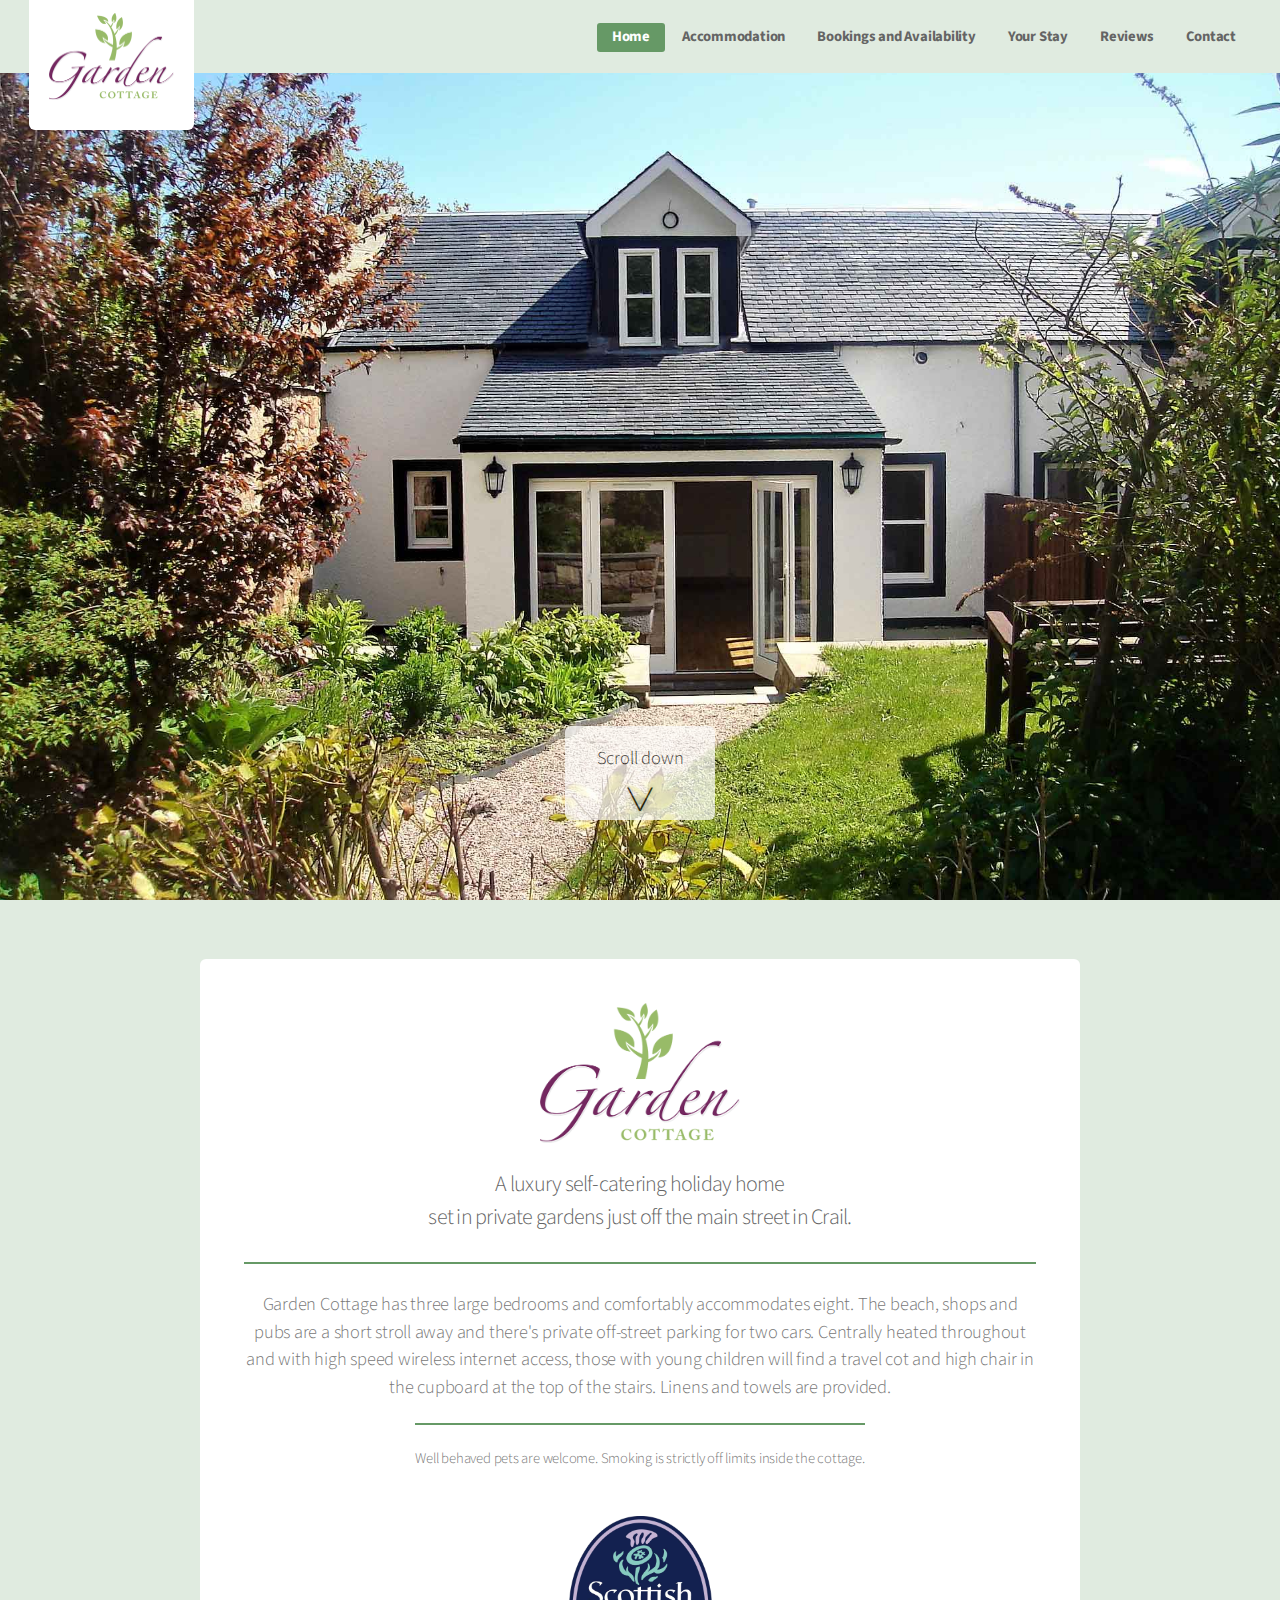
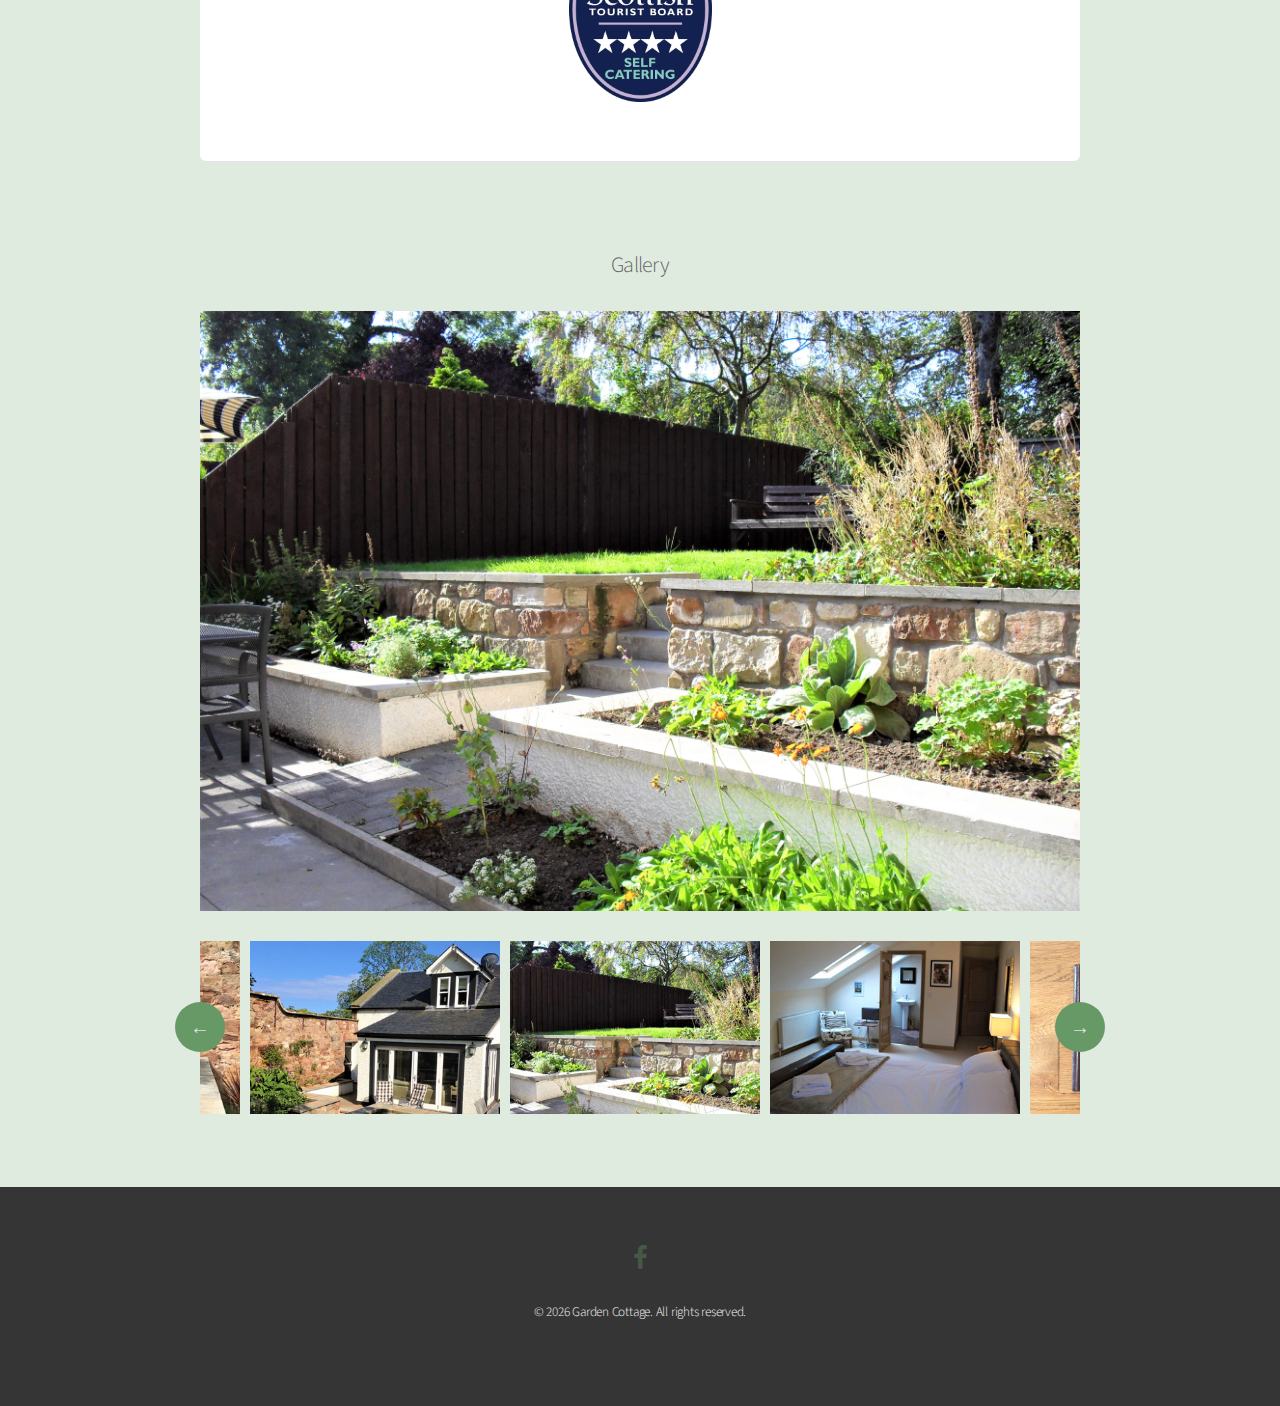
==== commit 1b81fd7d: "Updated accommodation page and removed some uneeded code." ====
--- a/index.html
+++ b/index.html
@@ -121,7 +121,6 @@
 			<script src="assets/js/jquery.dropotron.min.js"></script>
 			<script src="assets/js/jquery.scrollgress.min.js"></script>
 			<script src="assets/js/skel.min.js"></script>
-			<script src="assets/js/gallery.js"></script>
 			<script src="assets/js/util.js"></script>
 			<script src="assets/js/main.js"></script>
 			<script src="assets/slick/slick.min.js"></script>
--- a/assets/css/main.css
+++ b/assets/css/main.css
@@ -3877,6 +3877,10 @@
 #header h1 img {
 	width: 125px !important;
 	margin-top: 50px;
+}
+
+h1.logo > a {
+	border: 0 !important;
 }
 
 #header h1.h1--home {
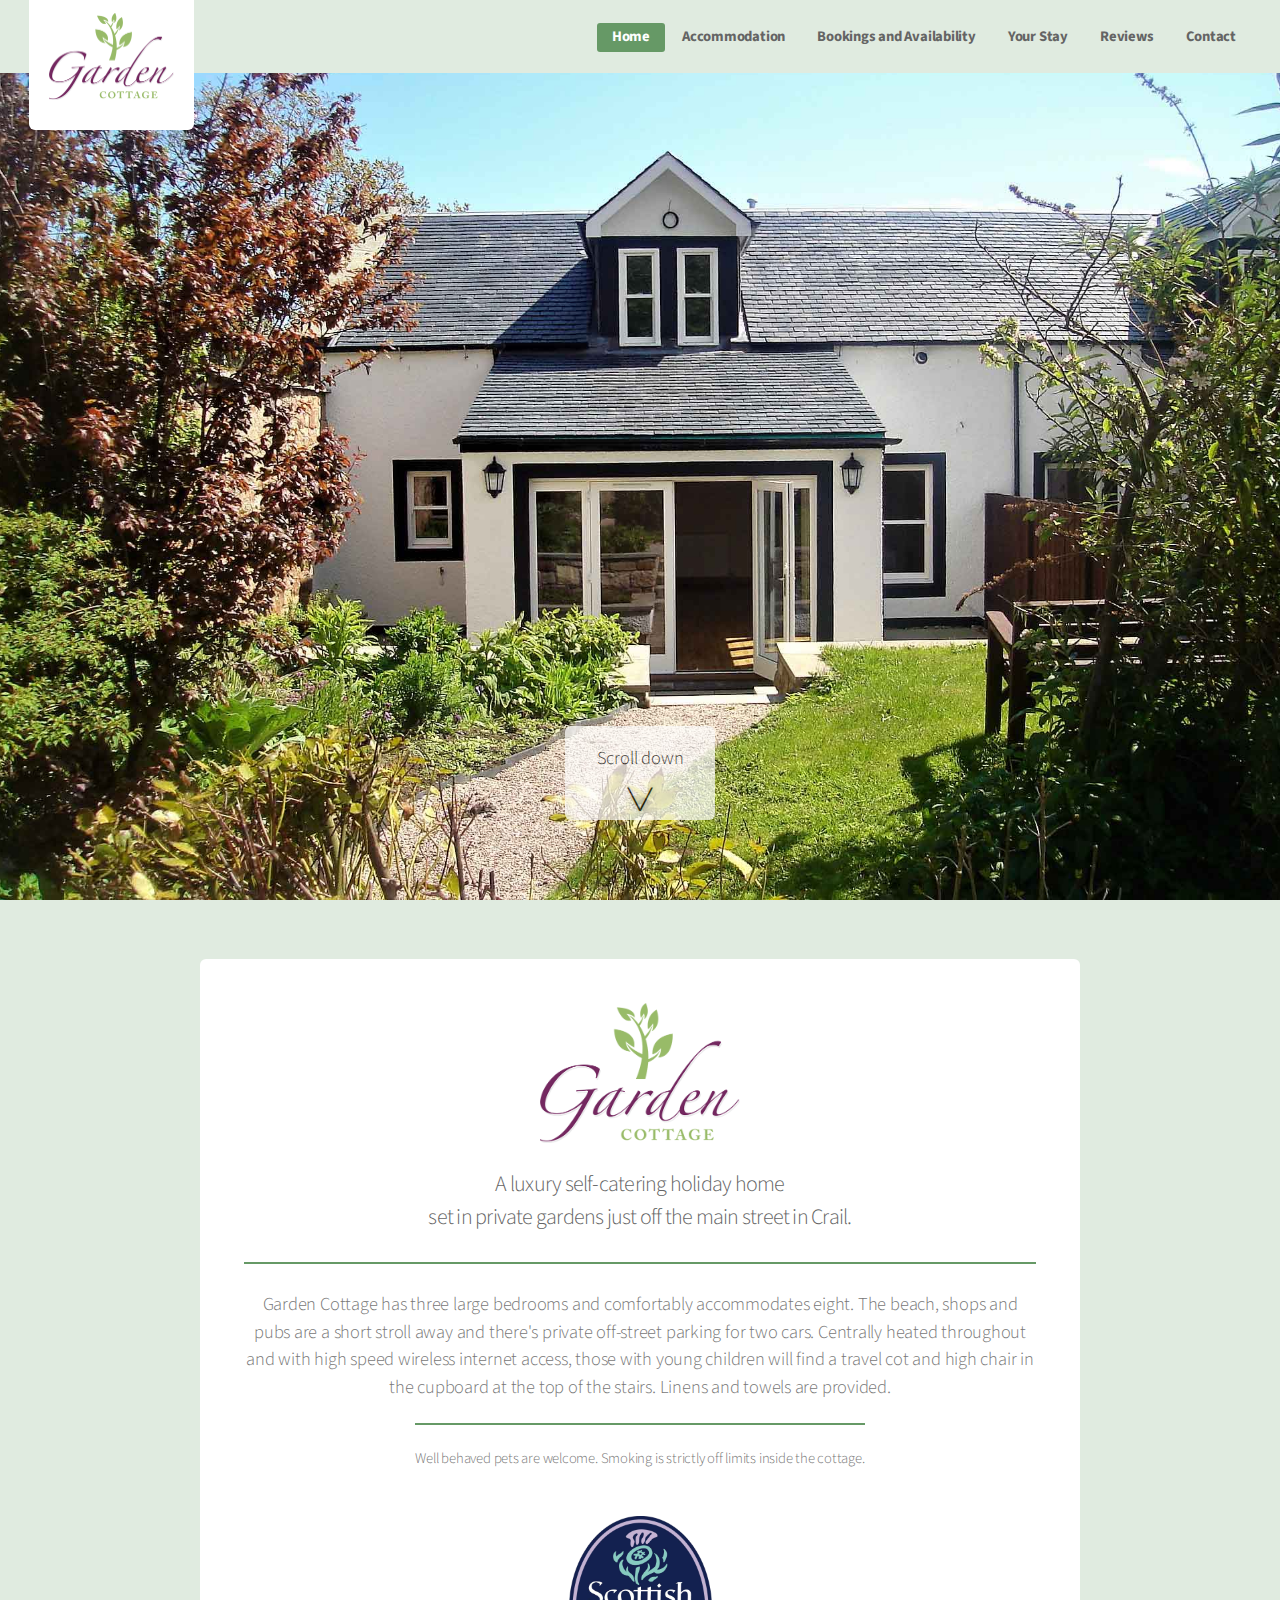
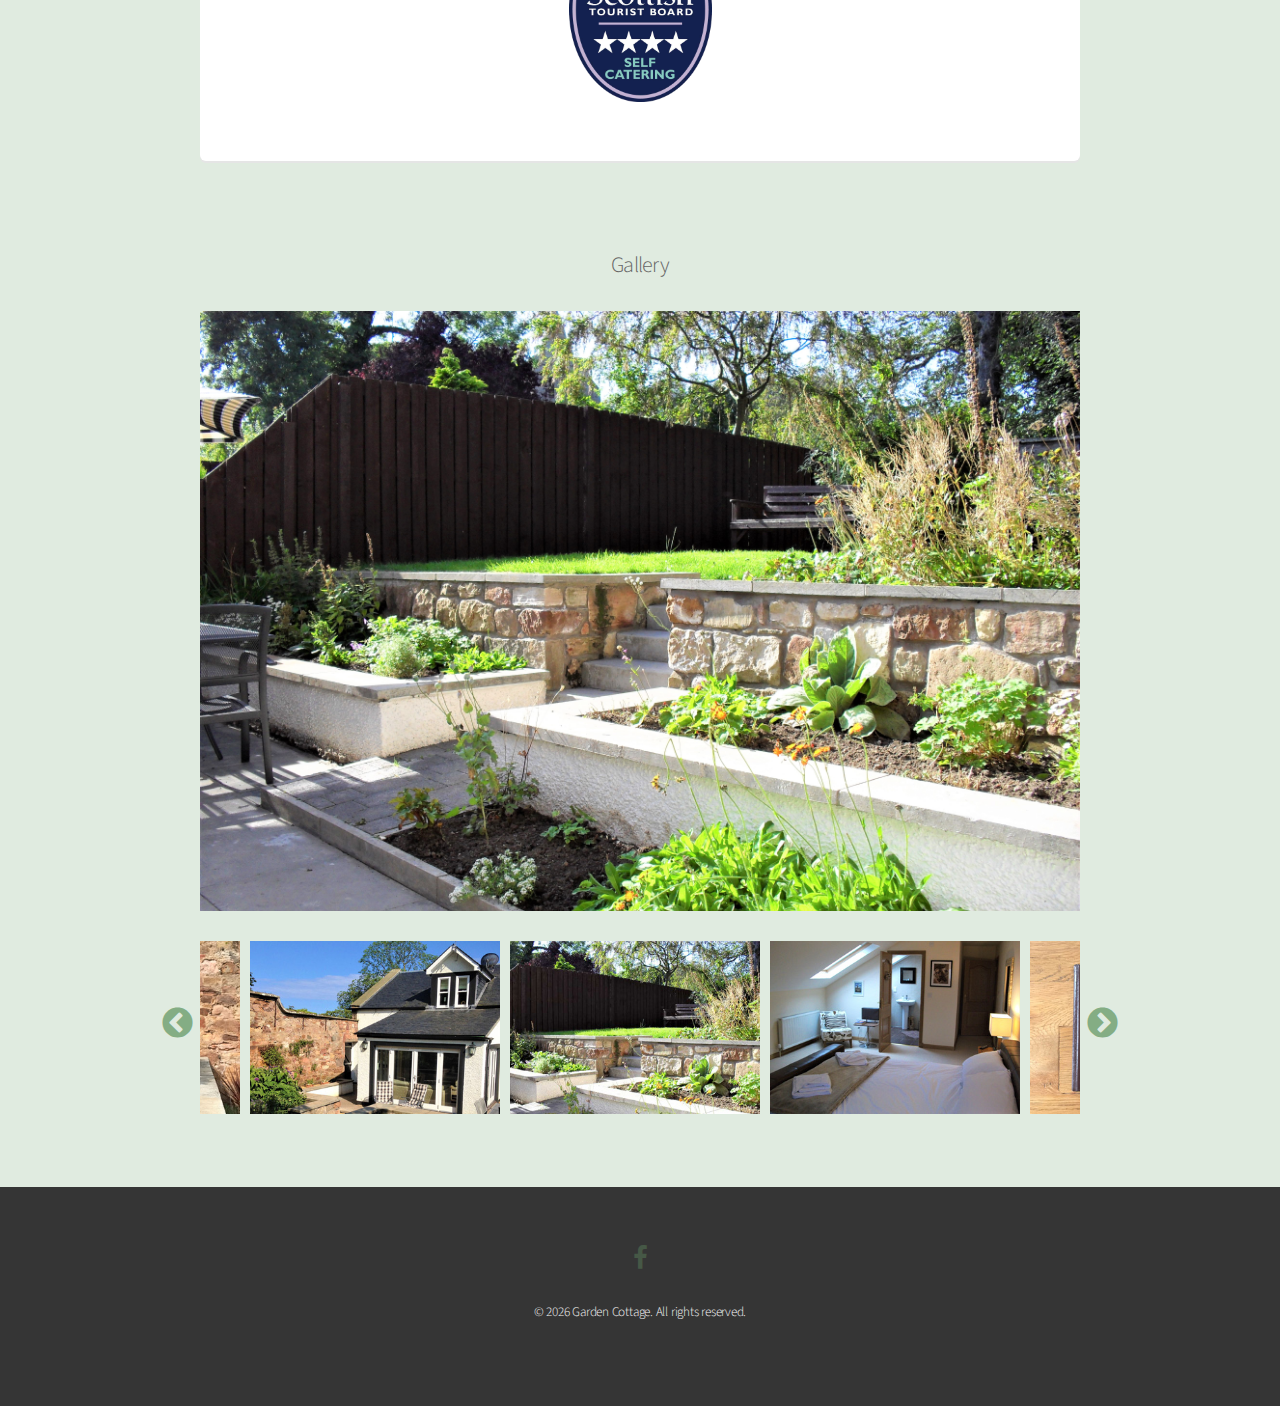
==== commit 20d61d22: "Refactored images" ====
--- a/index.html
+++ b/index.html
@@ -56,46 +56,46 @@
 						<div class="12u">
 							<h2 class="text-center">Gallery</h2>
 							<div class="gallery-img margin-t-2">
-								<div><img src="assets/images/gallery/high/1.jpg" /></div>
-								<div><img src="assets/images/gallery/high/2.jpg" /></div>
-								<div><img src="assets/images/gallery/high/3.jpg" /></div>
-								<div><img src="assets/images/gallery/high/4.jpg" /></div>
-								<div><img src="assets/images/gallery/high/5.jpg" /></div>
-								<div><img src="assets/images/gallery/high/6.jpg" /></div>
-								<div><img src="assets/images/gallery/high/7.jpg" /></div>
-								<div><img src="assets/images/gallery/high/8.jpg" /></div>
-								<div><img src="assets/images/gallery/high/9.jpg" /></div>
-								<div><img src="assets/images/gallery/high/10.jpg" /></div>
-								<div><img src="assets/images/gallery/high/11.jpg" /></div>
-								<div><img src="assets/images/gallery/high/12.jpg" /></div>
-								<div><img src="assets/images/gallery/high/13.jpg" /></div>
-								<div><img src="assets/images/gallery/high/14.jpg" /></div>
-								<div><img src="assets/images/gallery/high/15.jpg" /></div>
-								<div><img src="assets/images/gallery/high/16.jpg" /></div>
-								<div><img src="assets/images/gallery/high/17.jpg" /></div>
-								<div><img src="assets/images/gallery/high/18.jpg" /></div>
-								<div><img src="assets/images/gallery/high/19.jpg" /></div>
+								<div><img src="assets/images/homepage-gallery/high/1.jpg" /></div>
+								<div><img src="assets/images/homepage-gallery/high/2.jpg" /></div>
+								<div><img src="assets/images/homepage-gallery/high/3.jpg" /></div>
+								<div><img src="assets/images/homepage-gallery/high/4.jpg" /></div>
+								<div><img src="assets/images/homepage-gallery/high/5.jpg" /></div>
+								<div><img src="assets/images/homepage-gallery/high/6.jpg" /></div>
+								<div><img src="assets/images/homepage-gallery/high/7.jpg" /></div>
+								<div><img src="assets/images/homepage-gallery/high/8.jpg" /></div>
+								<div><img src="assets/images/homepage-gallery/high/9.jpg" /></div>
+								<div><img src="assets/images/homepage-gallery/high/10.jpg" /></div>
+								<div><img src="assets/images/homepage-gallery/high/11.jpg" /></div>
+								<div><img src="assets/images/homepage-gallery/high/12.jpg" /></div>
+								<div><img src="assets/images/homepage-gallery/high/13.jpg" /></div>
+								<div><img src="assets/images/homepage-gallery/high/14.jpg" /></div>
+								<div><img src="assets/images/homepage-gallery/high/15.jpg" /></div>
+								<div><img src="assets/images/homepage-gallery/high/16.jpg" /></div>
+								<div><img src="assets/images/homepage-gallery/high/17.jpg" /></div>
+								<div><img src="assets/images/homepage-gallery/high/18.jpg" /></div>
+								<div><img src="assets/images/homepage-gallery/high/19.jpg" /></div>
 							</div>
 							<div class="gallery-nav margin-t-2 margin-b-5">
-									<div><img src="assets/images/gallery/low/1.jpg" /></div>
-									<div><img src="assets/images/gallery/low/2.jpg" /></div>
-									<div><img src="assets/images/gallery/low/3.jpg" /></div>
-									<div><img src="assets/images/gallery/low/4.jpg" /></div>
-									<div><img src="assets/images/gallery/low/5.jpg" /></div>
-									<div><img src="assets/images/gallery/low/6.jpg" /></div>
-									<div><img src="assets/images/gallery/low/7.jpg" /></div>
-									<div><img src="assets/images/gallery/low/8.jpg" /></div>
-									<div><img src="assets/images/gallery/low/9.jpg" /></div>
-									<div><img src="assets/images/gallery/low/10.jpg" /></div>
-									<div><img src="assets/images/gallery/low/11.jpg" /></div>
-									<div><img src="assets/images/gallery/low/12.jpg" /></div>
-									<div><img src="assets/images/gallery/low/13.jpg" /></div>
-									<div><img src="assets/images/gallery/low/14.jpg" /></div>
-									<div><img src="assets/images/gallery/low/15.jpg" /></div>
-									<div><img src="assets/images/gallery/low/16.jpg" /></div>
-									<div><img src="assets/images/gallery/low/17.jpg" /></div>
-									<div><img src="assets/images/gallery/low/18.jpg" /></div>
-									<div><img src="assets/images/gallery/low/19.jpg" /></div>
+									<div><img src="assets/images/homepage-gallery/low/1.jpg" /></div>
+									<div><img src="assets/images/homepage-gallery/low/2.jpg" /></div>
+									<div><img src="assets/images/homepage-gallery/low/3.jpg" /></div>
+									<div><img src="assets/images/homepage-gallery/low/4.jpg" /></div>
+									<div><img src="assets/images/homepage-gallery/low/5.jpg" /></div>
+									<div><img src="assets/images/homepage-gallery/low/6.jpg" /></div>
+									<div><img src="assets/images/homepage-gallery/low/7.jpg" /></div>
+									<div><img src="assets/images/homepage-gallery/low/8.jpg" /></div>
+									<div><img src="assets/images/homepage-gallery/low/9.jpg" /></div>
+									<div><img src="assets/images/homepage-gallery/low/10.jpg" /></div>
+									<div><img src="assets/images/homepage-gallery/low/11.jpg" /></div>
+									<div><img src="assets/images/homepage-gallery/low/12.jpg" /></div>
+									<div><img src="assets/images/homepage-gallery/low/13.jpg" /></div>
+									<div><img src="assets/images/homepage-gallery/low/14.jpg" /></div>
+									<div><img src="assets/images/homepage-gallery/low/15.jpg" /></div>
+									<div><img src="assets/images/homepage-gallery/low/16.jpg" /></div>
+									<div><img src="assets/images/homepage-gallery/low/17.jpg" /></div>
+									<div><img src="assets/images/homepage-gallery/low/18.jpg" /></div>
+									<div><img src="assets/images/homepage-gallery/low/19.jpg" /></div>
 							</div>
 
 						</div>
--- a/assets/css/main.css
+++ b/assets/css/main.css
@@ -3807,11 +3807,6 @@
 
 .slick-next,
 .slick-prev {
-	color: #fff !important;
-	background: #669966 !important;
-	border-radius: 50%;
-	width: 50px !important;
-	height: 50px !important;
 	z-index: 5;
 }
 
@@ -4322,10 +4317,6 @@
 /* Spotlight (style1) */
 
 .spotlight.style1 {
-	-moz-align-items: -moz-stretch;
-	-webkit-align-items: -webkit-stretch;
-	-ms-align-items: -ms-stretch;
-	align-items: stretch;
 	display: -moz-flex;
 	display: -webkit-flex;
 	display: -ms-flex;
@@ -4371,25 +4362,22 @@
 		-webkit-flex-shrink: 0;
 		-ms-flex-shrink: 0;
 		flex-shrink: 0;
-		width: 35%;
+		width: 43%;
 		min-width: 25rem;
 		border-radius: 0;
+		display: block;
+		align-items: center;
+		justify-content: center;
+		position: relative;
 	}
 
 		.spotlight.style1 .image img {
-			-moz-object-fit: cover;
-			-webkit-object-fit: cover;
-			-ms-object-fit: cover;
-			object-fit: cover;
-			-moz-object-position: center;
-			-webkit-object-position: center;
-			-ms-object-position: center;
-			object-position: center;
 			display: block;
-			position: absolute;
 			top: 0;
 			left: 0;
 			width: 100%;
+			max-height: 250px;
+			max-width: 360px;
 			height: 100%;
 			border-radius: 0;
 		}
@@ -6110,4 +6098,8 @@
   100% {
     transform: translateY(0);
   }
+}
+
+.image-position-center {
+	align-items: center;
 }